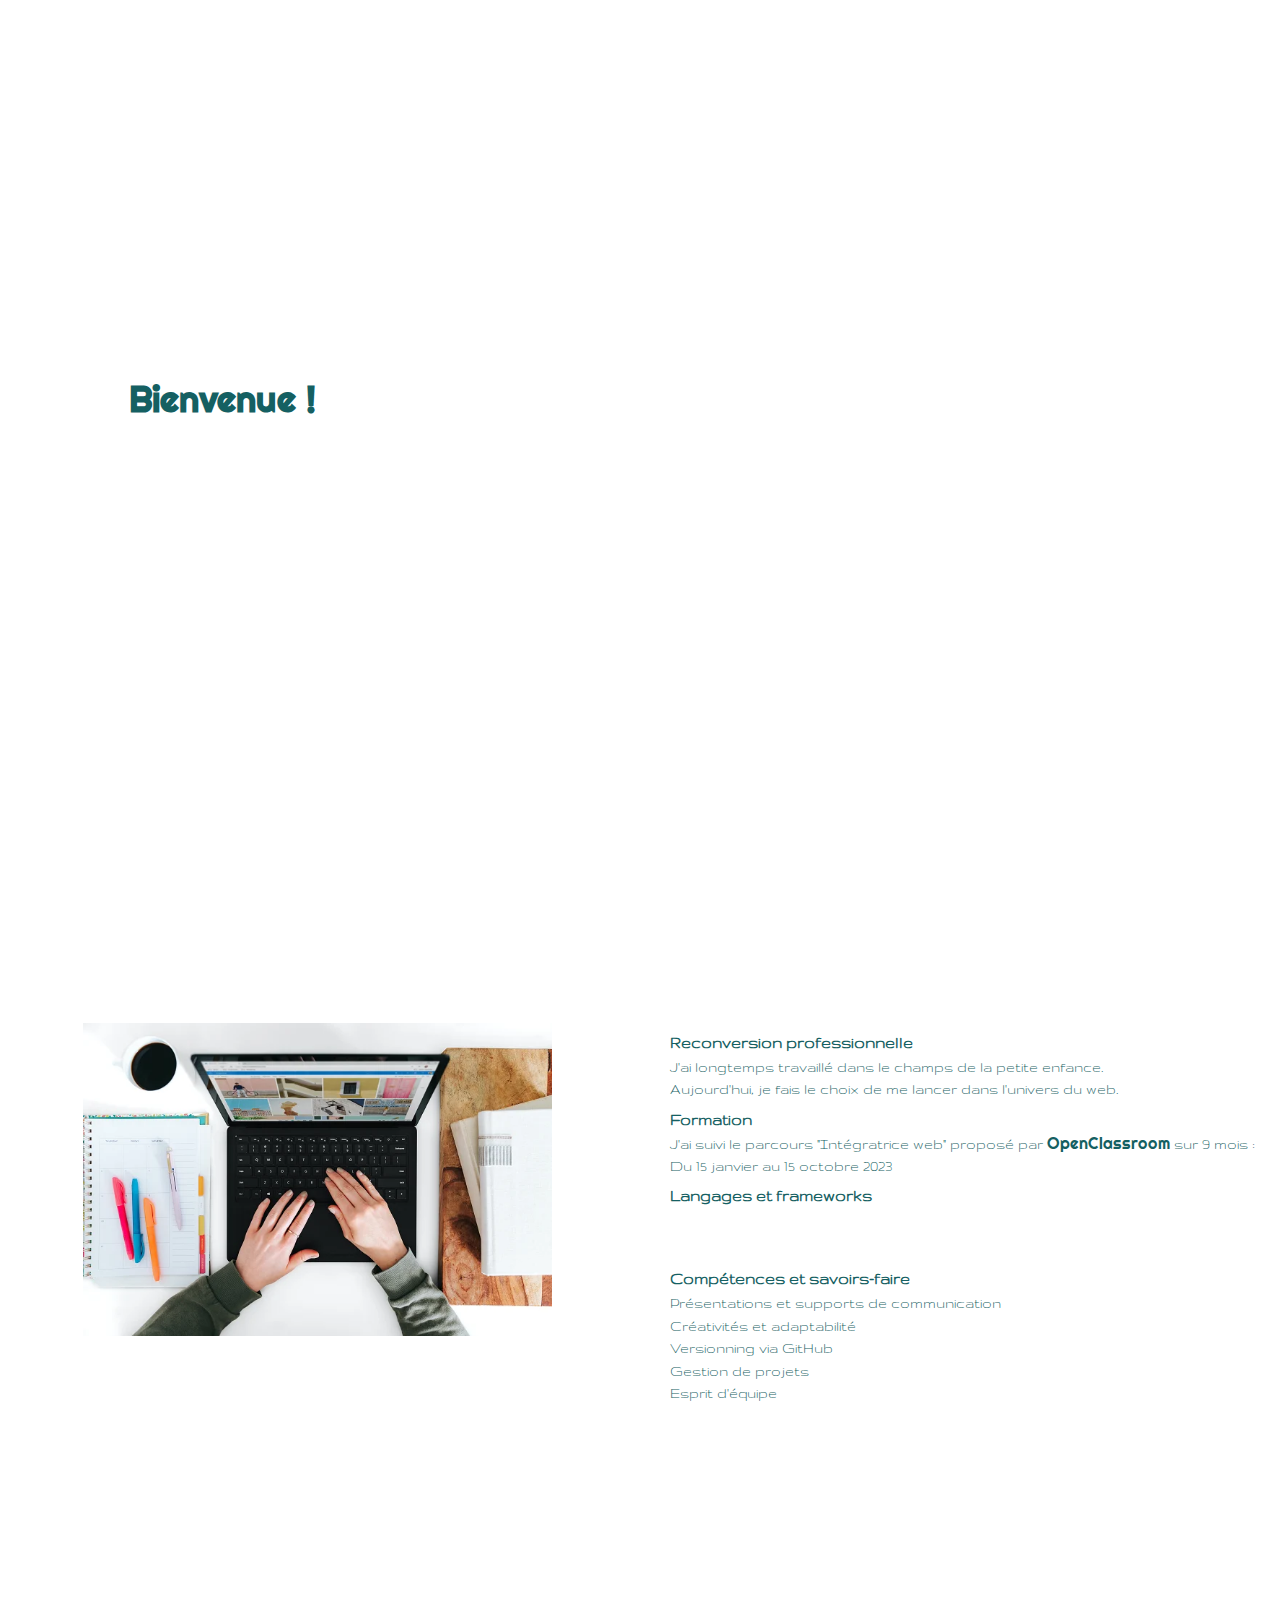
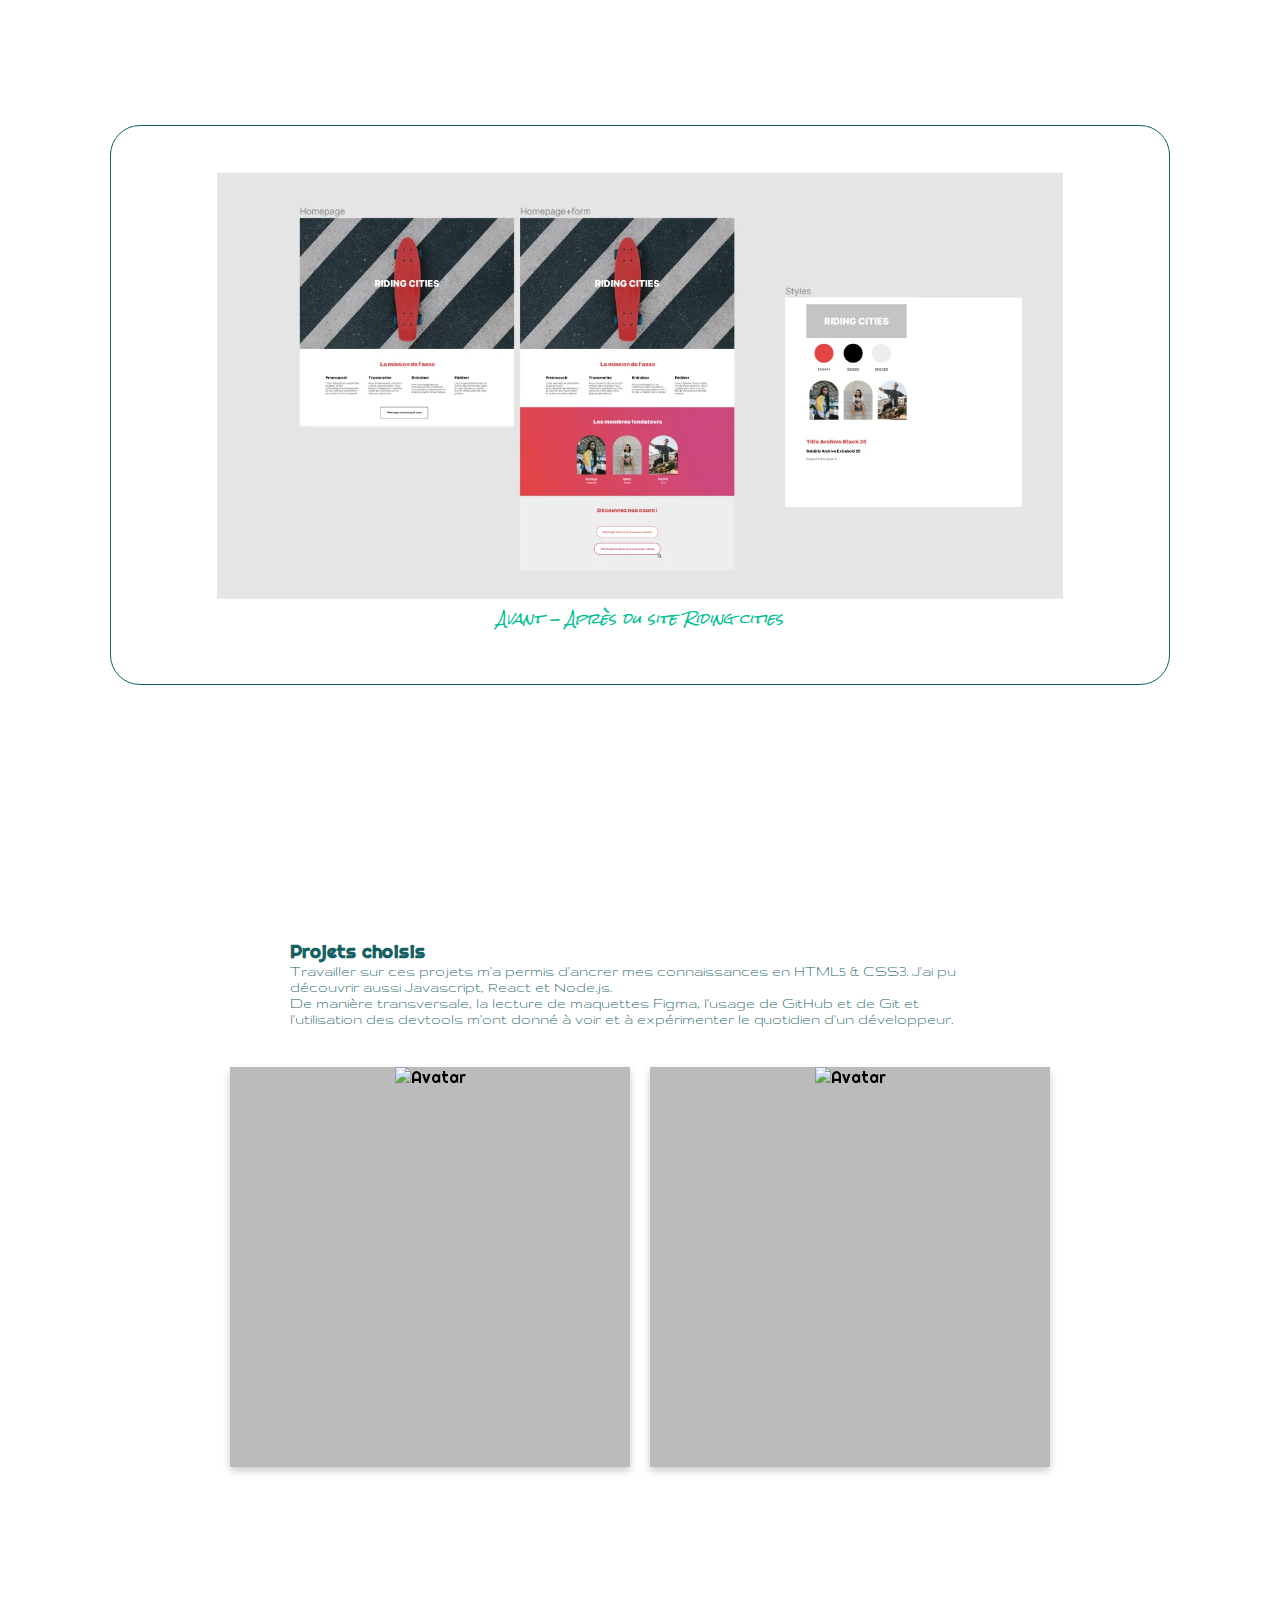
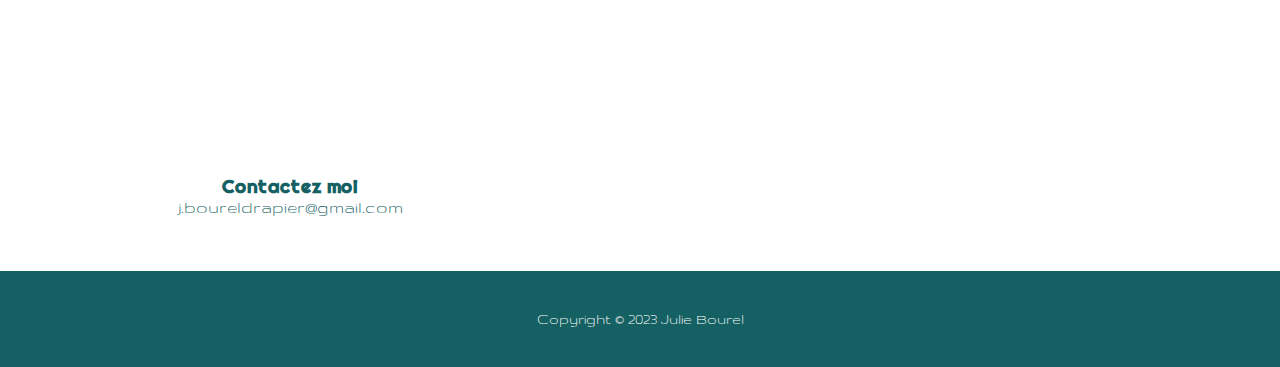
==== lastProject.html @ 5dd71662 "Img carousel modified add last section and footer" ====
<!DOCTYPE html>
<html lamg="fr">
<head>
  <meta charset="UTF-8">
  <meta name="viewport" content="width=device-width, initial-scale=1.0">
  <title>Portfolio</title>
  <link rel="stylesheet" href="style.css">

  <link rel="preconnect" href="https://fonts.googleapis.com">
  <link rel="preconnect" href="https://fonts.gstatic.com" crossorigin>
  <link rel="preconnect" href="https://fonts.googleapis.com">
  <link rel="preconnect" href="https://fonts.gstatic.com" crossorigin>
  <link rel="preconnect" href="https://fonts.googleapis.com">
  <link rel="preconnect" href="https://fonts.gstatic.com" crossorigin>
  <link href="https://fonts.googleapis.com/css2?family=Caveat&family=Inclusive+Sans&family=Kalam&family=Kaushan+Script&family=Paytone+One&family=Roboto:wght@300;400;500;700&family=Sedgwick+Ave+Display&family=Zeyada&display=swap" rel="stylesheet">
  <link rel="preconnect" href="https://fonts.googleapis.com">
  <link rel="preconnect" href="https://fonts.gstatic.com" crossorigin>
  <link href="https://fonts.googleapis.com/css2?family=Carter+One&family=Gruppo&family=Montserrat:wght@100;400&family=Passion+One:wght@400;700&family=Righteous&family=Rock+Salt&display=swap" rel="stylesheet">
  <script src="https://unpkg.com/typed.js@2.0.15/dist/typed.umd.js"></script>

</head>
<body>
    <header id="home" class="header">
      <a href="#" class="logo">Portfolio</a>
      <nav class="navbar">
        <a href="#" style="--1:1">Accueil</a> 
        <a href="#about" style="--1:2">À propos</a>
        <a href="#projects" style="--1:3">Projets</a>
        <a href="#contact" style="--1:4">Contact</a>
      </nav>
    </header>

    <section class="home">
      <div class="home-content">
        <h1>Bienvenue !</h1>
        <h2>Je m'appelle Julie Bourel</h2> 
        <h3>Je suis <span class="text"></span></h3>
        <p>Suite à une reconversion professionnelle,
          <br>je me lance dans le développement web</p>
        <ul class="home-link">
          <a href="https://github.com/JulieBourelDrapier" style="--1:6"><li><i class="fa-brands fa-github"></i></li></a>
          <a href="https://www.linkedin.com/in/julie-bourel-drapier/" style="--1:7"><li><i class="fa-brands fa-linkedin-in"></i></li></a>
          <a href="#" style="--1:8"><li><i class="fa-brands fa-instagram"></i></li></a>
        </ul>
        <div class="short-cut-btn">
          <a href="#projects" class="animated-link"><span>Mes projets</span></a>
        </div>
      </div>
    </section>

    <section id="about" class="about-me">
      <div class="about-section">
        <img src="./assets/home.webp" alt="desk with devtools">
      </div>
        <div class="about-text">
          <h2>À propos de <span>Moi</span></h2>
          <h3>Reconversion professionnelle</h3>
            <p>J'ai longtemps travaillé dans le champs de la petite enfance.</p>       
            <p>Aujourd'hui, je fais le choix de me lancer dans <strong>l'univers du web</strong>.</p>
            
          <h3>Formation</h3>
          <p> J'ai suivi le parcours "<strong>Intégratrice web</strong>" proposé par <a href="https://openclassrooms.com.">OpenClassroom</a> sur 9 mois :
          <p>Du 15 janvier au 15 octobre 2023</p>
        
          <h3>Langages et frameworks</h3>
            <ul class="languages"> 
              <li><i class="fa-brands fa-html5"></i></li>
              <li><i class="fa-brands fa-css3-alt"></i></li>
              <li><i class="fa-brands fa-js"></i></li>
              <li><i class="fa-brands fa-react"></i></li>
            </ul>
      
          <h3>Compétences et savoirs-faire</h3>
            <p>Présentations et supports de communication</p>
            <p>Créativités et adaptabilité</p>
            <p>Versionning via GitHub</p>
            <p>Gestion de projets</p>
            <p>Esprit d'équipe</p>
      </div>
    </section>

    <section id="projects">
      
        <div class="main-text">
          <h2>Projets</h2>
            <div class="carousel-container">
              <div class="carousel">
                <div class="slides">
                  <figure>
                    <img class="slide" src="./assets/ridingcities.webp" alt="Projet Riding Cities" >
                    <figcaption>Avant - Après du site Riding cities</figcaption>
                  </figure>
                <figure>
                  <img class="slide" src="./assets/booki.webp" alt="Projet Booki" >
                  <figcaption>Découverte de flex avec le site Booki</figcaption>
                </figure>
                <figure>
                  <img class="slide" src="./assets/ohmyfood.webp" alt="Site de réservation de repas haut de gamme Oh my food" >
                  <figcaption>Présentation des menus sur le site Oh my food</figcaption>
                </figure>
                <figure>
                  <img class="slide" src="./assets/printit.webp" alt="Projet Print it " >
                  <figcaption>Carrousel du site Print It</figcaption>
                </figure>
                <figure>
                  <img class="slide" src="./assets/sophiebluel.webp" alt="Site pour Sophie Bluel" >
                  <figcaption>Page d'accueil du site de Sophie Bluel - Architecte</figcaption>
                </figure>
                <figure>
                  <img class="slide" src="./assets/kasa.webp" alt="Application de location immobilières Kasa" >
                  <figcaption>Application Kasa</figcaption>
                </figure>
                <figure>
                  <img class="slide" src="./assets/ninacarducci.webp" alt="Site de Nina Carducci" >
                  <figcaption>Page d'accueil du site de Nina Carducci - Photographe </figcaption>
                </figure>
              <figure>
                <img class="slide" src="./assets/argentbank.webp" alt="Application bancaire Argent Bank" >
                <figcaption>Page de page utilisateur du site Argent Bank</figcaption>
              </figure>
                </div>
                <div class="controls">
                  <div class="control prev-slide"><i class="fa-solid fa-circle-chevron-left"></i></div>
                  <div class="control next-slide"><i class="fa-solid fa-circle-chevron-right"></i></div>
                </div>
              </div>
            </div>
        <div class="explanations">
          <div class="retrospective">
            <h2>Rétrospective</h2>
              <h3>Projets choisis</h3>
                <p>Travailler sur ces projets m'a permis d'ancrer mes connaissances en HTML5 & CSS3. J'ai pu découvrir aussi Javascript, React et Node.js.</p>
                <p>De manière transversale, la lecture de maquettes Figma, l'usage de GitHub et de Git et l'utilisation des devtools m'ont donné à voir et à expérimenter le quotidien d'un développeur.</p>
          </div>
          <div class="cards">
            <div class="flip-card">
              <div class="flip-card-inner">
                <div class="flip-card-front">
                  <img src="./assets/" alt="Avatar">
                </div>
                <div class="flip-card-back">
                  <h1>Nina Carducci</h1>
                  <p>Photographe</p>
                  <p>accessibilité & performance</p>
                </div>
              </div>
            </div> 
            <div class="flip-card">
              <div class="flip-card-inner">
                <div class="flip-card-front">
                  <img src="./assets/kasAccomodation.webp" alt="Avatar">
                </div>
                <div class="flip-card-back">
                  <h1>Kasa</h1>
                  <p>Site de locations immobilières</p>
                  <p>React</p>
              </div>
            </div>
          </div>
        </div> 
    </section>

    <section id="contact">
      <div class="contact-me">
        <div class="contact-info">
          <h2>Intéressé par mon profil ?</h2>
          <h3>Contactez moi</h3>
          <a href ="mailto:j.boureldrapier@gmail.com">j.boureldrapier@gmail.com</a>
          <!-- <a href="https://www.linkedin.com/in/julie-bourel-drapier/"></a> -->
        </div>
        <div class="arrow-up">
          <a href="#"><i class="fa-solid fa-circle-arrow-up"></i></a>
        </div>
    </div>
    </section>

    <!-- <div class="contact-area">
      <div class="contact">
        <main>
          <section>
            <div class="content">
              <img src="https://s3-us-west-2.amazonaws.com/s.cdpn.io/256492/_mLIxaKY_400x400.jpg" alt="Profile Image">
    
              <aside>
                <h1>Riccardo Cavallo</h1>
                <p>Hi, I'm Riccardo Cavallo and I'm a Graphic and Visual Designer.</p>
              </aside>
              
              <button>
                <span>Contact Me</span>
                
                <svg xmlns="http://www.w3.org/2000/svg" width="48" height="48" viewBox="0 0 48 48"> <g class="nc-icon-wrapper" fill="#444444"> <path d="M14.83 30.83L24 21.66l9.17 9.17L36 28 24 16 12 28z"></path> </g> </svg>
              </button>
            </div>
    
            <div class="title"><p>Contact Me</p></div>
          </section>
    
          
        </main>
    
        <nav>
          <a href="#" class="gmail">
            <div class="icon">
              <svg viewBox="0 0 16 16" xmlns="http://www.w3.org/2000/svg"><path d="M16 3v10c0 .567-.433 1-1 1h-1V4.925L8 9.233 2 4.925V14H1c-.567 0-1-.433-1-1V3c0-.283.108-.533.287-.712C.467 2.107.718 2 1 2h.333L8 6.833 14.667 2H15c.283 0 .533.108.713.288.179.179.287.429.287.712z" fill-rule="evenodd"/></svg>
            </div>
    
            <div class="content">
              <h1>Email</h1>
              <span>Riccavallo@gmail.com</span>
            </div>
            
            <svg class="arrow" xmlns="http://www.w3.org/2000/svg" width="48" height="48" viewBox="0 0 48 48"> <g class="nc-icon-wrapper" fill="#444444"> <path d="M17.17 32.92l9.17-9.17-9.17-9.17L20 11.75l12 12-12 12z"></path> </g> </svg>
          </a>
    
          <a href="#" class="facebook">
            <div class="icon">
              <svg viewBox="0 0 16 16" xmlns="http://www.w3.org/2000/svg" fill-rule="evenodd" clip-rule="evenodd" stroke-linejoin="round" stroke-miterlimit="1.414"><path d="M15.117 0H.883C.395 0 0 .395 0 .883v14.234c0 .488.395.883.883.883h7.663V9.804H6.46V7.39h2.086V5.607c0-2.066 1.262-3.19 3.106-3.19.883 0 1.642.064 1.863.094v2.16h-1.28c-1 0-1.195.48-1.195 1.18v1.54h2.39l-.31 2.42h-2.08V16h4.077c.488 0 .883-.395.883-.883V.883C16 .395 15.605 0 15.117 0" fill-rule="nonzero"/></svg>
            </div>
    
            <div class="content">
              <h1>Facebook</h1>
              <span>Riccardo Cavallo</span>
            </div>
            
            <svg class="arrow" xmlns="http://www.w3.org/2000/svg" width="48" height="48" viewBox="0 0 48 48"> <g class="nc-icon-wrapper" fill="#444444"> <path d="M17.17 32.92l9.17-9.17-9.17-9.17L20 11.75l12 12-12 12z"></path> </g> </svg>
          </a>
    
          <a href="#" class="twitter">
            <div class="icon">
              <svg viewBox="0 0 16 16" xmlns="http://www.w3.org/2000/svg" fill-rule="evenodd" clip-rule="evenodd" stroke-linejoin="round" stroke-miterlimit="1.414"><path d="M16 3.038c-.59.26-1.22.437-1.885.517.677-.407 1.198-1.05 1.443-1.816-.634.37-1.337.64-2.085.79-.598-.64-1.45-1.04-2.396-1.04-1.812 0-3.282 1.47-3.282 3.28 0 .26.03.51.085.75-2.728-.13-5.147-1.44-6.766-3.42C.83 2.58.67 3.14.67 3.75c0 1.14.58 2.143 1.46 2.732-.538-.017-1.045-.165-1.487-.41v.04c0 1.59 1.13 2.918 2.633 3.22-.276.074-.566.114-.865.114-.21 0-.41-.02-.61-.058.42 1.304 1.63 2.253 3.07 2.28-1.12.88-2.54 1.404-4.07 1.404-.26 0-.52-.015-.78-.045 1.46.93 3.18 1.474 5.04 1.474 6.04 0 9.34-5 9.34-9.33 0-.14 0-.28-.01-.42.64-.46 1.2-1.04 1.64-1.7z" fill-rule="nonzero"/></svg>
            </div>
    
            <div class="content">
              <h1>Twitter</h1>
              <span>@RichoxDesign</span>
            </div>
            
            <svg class="arrow" xmlns="http://www.w3.org/2000/svg" width="48" height="48" viewBox="0 0 48 48"> <g class="nc-icon-wrapper" fill="#444444"> <path d="M17.17 32.92l9.17-9.17-9.17-9.17L20 11.75l12 12-12 12z"></path> </g> </svg>
          </a>
        </nav>
      </div>
    </div> -->



    <footer>
      <p>Copyright © 2023 Julie Bourel</p>
    </footer>

    <script src="https://kit.fontawesome.com/a595cf5885.js" crossorigin="anonymous"></script>
    <script src="main.js"></script>
  </body>
</html>
---- style.css ----
*{
  margin: 0;
  padding: 0;
  box-sizing: border-box;
  font-family:'righteous', 'inclusive sans', sans-serif;
}
li{
  list-style: none;
}
strong{
  font-family: 'gruppo', 'inclusive sans', sans-serif;
  font-weight: normal;
}
a{
  text-decoration: none;
  color: #156062;
}
.about-text a:hover, .navbar a:hover{
  color: #00c092;
}
body{
color: #156062;
margin: auto;
}
.header{
  position: fixed;
  background-color: #fff; 
  top: 0;
  left: 0;
  width: 100%;
  padding: 30px 10%;
  /* background: transparent; */
  display: flex;
  justify-content: space-between;
  align-items: center;
  z-index: 100;
}
.logo{
  position: relative;
  font-size: 38px;
  color: #f8de65;
  letter-spacing: 6px;
  text-decoration: none;
  cursor: default;
  opacity: 0;
  animation: slideRight 1s ease forwards;
}
.navbar a{
  display: inline-block;
  font-size: 18px;
  color: #156062;
  text-decoration: none;
  margin-left: 25px;/*35*/
  transition: .3s;
  opacity: 0;
  animation: slideTop .5s ease forwards;
  animation-delay: calc(.2s * var(--1));
}

.home{
  position: relative;
  width: 100%;
  justify-content: space-between;
  height: 100vh;
  background-color:#fff;
  background-size: cover;
  background-position: center;
  display: flex;
  align-items: center;
  padding: 180px 10% 0;
}
.home-content{
  max-width: 600px;
  margin: 1px;
}
.home-content h1 {
  font-size: 36px;
}
.home-content h2, h2 {
  font-family: 'rock salt', sans-serif;
  font-size: 28px;
  margin: -3px 0;
  opacity: 0;
  animation: slideRight 1s ease forwards;
  animation-delay: 1s;
}
.home-content h3 {
  font-size: 30px;
  font-weight: 700;
  opacity: 0;
  animation: slideBottom 1s ease forwards;
  animation-delay: 1s;
}
.home-content h3:nth-of-type(2){
  margin-bottom: 30px;
  animation: slideTop 1s ease forwards;
  animation-delay: .9s;
}
.home-content h3 span {
  color: #00c092;
}
.home-content p{
  font-size: 20px;
  font-family: 'gruppo', 'inclusive sans', sans-serif;
  opacity: 0;
  animation: slideLeft 1s ease forwards;
  animation-delay: .7s;
}
.home-link a {
  display: inline-flex;
  justify-content: center;
  align-items: center;
  width: 40px;
  height: 40px;
  background: transparent;
  border: 1.2px solid #156062;
  border-radius: 50%;
  margin: 30px 15px 30px 0;
  font-size: 20px;
  color: #156062;
  transition: .2s ease;
  opacity: 0;
  animation: slideLeft 1s ease forwards;
  animation-delay: calc (.8s * var(--1));
}
.home-link a:hover{
  background: #00c092;
  color: #fff;
  box-shadow: 0 0 30px #00c092;
  border: none;
}
.btn-box{
  display: inline-block;
  padding: 16px;
  background: #00c092;
  border-radius: 40px;
  font-size: 16px;
  color: #fff;
  letter-spacing: 2px;
  text-decoration: none;
  font-family: 'righteous', 'inclusive sans', sans-serif;
  opacity: 0;
  animation: slideTop 1s ease forwards;
  animation-delay: 2s;
}
.btn-box:hover{
  background: #00c092;
  box-shadow: 0 0 5px #00c092,
  0 0 25px #00c092, 0 0 50px #00c092,
  0 0 200px #00c092, 0 0 250px #00c092;
}
.short-cut-btn{
  opacity: 0;
  animation: slideLeft 1s ease forwards;
  animation-delay: 1s;
  margin: -10px -6px;
}
.animated-link{
  display: inline-block;
  background-color: #156062;
  color: #fff;
  border: 2px solid #fff;
  border-radius: 28px;
  cursor: pointer;
  flex-shrink: 0;
  letter-spacing: 1px;
  font-size: 15px;
  padding: 15px 23px;
  transition: all .2s ease-out;
}
.animated-link span{
  display: inline-block;
  font-size: 14px;
  letter-spacing: 1px;
  font-family: 'rock salt', sans-serif;
}
.animated-link:hover {
    box-shadow: 6px 6px 0 #ffbbab;
    transform: translate(-6px,-6px);
}

@keyframes slideRight{
  0%{
    transform: translateX(-100px);
    opacity: 0;
  }
  100%{
    transform: translateX(0);
    opacity: 1;
  }
}
@keyframes slideLeft{
  0%{
    transform: translateX(-100px);
    opacity: 0;
  }
  100%{
    transform: translateX(0);
    opacity: 1;
  }
}
@keyframes slideTop{
  0%{
    transform: translateY(100px);
    opacity: 0;
  }
  100%{
    transform: translateY(0);
    opacity: 1;
  }
}
@keyframes slideBottom{
  0%{
    transform: translateY(100px);
    opacity: 0;
  }
  100%{
    transform: translateY(0);
    opacity: 1;
  }
}
.about-me{
  display: grid;
  grid-template-columns: repeat(2, 1fr);
  justify-content: center;
  align-items: center;
  gap: 10px;
  background-color: #fff;
  margin-top: 40px;
  /* @media screen and (min-width: 800px) {
    flex-direction: row;
    justify-content: center;
    align-items: center; */
    
}
.about-section h2{
  color: #156062;
  font-size: 30px;
  font-family: 'rock salt', sans-serif;
  align-items: center;
}
.about-section h2 span{
  color: #f8de65;
  font-family: 'rock salt', sans-serif;
}
.about-section img{
  padding: 13%;
  width: 100%;
  margin: auto;
}
.about-text{
  background-color: #fff;
  color: #156062;
  margin: auto;
}
.about-text h2{
  font-size: 30px;
  font-family: 'rock salt', sans-serif;
  align-items: center;
}
.about-text h2 span{
  color: #f8de65;
  font-family: 'rock salt', sans-serif;
}
.about-text h3{
  font-family: 'gruppo', 'inclusive sans', sans-serif;
  font-size: 18px;
  margin: 10px 0 5px;
}
.about-text p{
  font-family: 'gruppo', 'inclusive sans', sans-serif;
  font-size: 16px;
  line-height: 1.4;
}
.languages{
  display: flex;
  flex-direction: row;
  flex-wrap: wrap;
}
.languages i{
  color: #00c092;
  font-size: 40px;
  padding: 10px 20px 10px 10px;
}

.about-text i{
  color: #00c092;
  font-size: 40px;
  padding: 10px 20px 10px 10px;
}
.main-text{
  margin-top: 10%;
  margin-bottom: 15%;
}
.main-text h2{
  font-size: 32px;
  line-height: 2;
  text-align: center;
  margin: 30px;
  font-family: 'rock salt', sans-serif;
}
.carousel-container {
  margin: 110px;/* 50px; */
}
.carousel {
  margin: auto;
  width: 100%;
  height: 560px;
  border-radius: 30px;
  overflow: hidden;
  position: relative;
  /* box-shadow: 0 3px 6px rgba(0, 0, 0, 0.1); */
  border: 1px solid #156062;
}
.slides {
  position: absolute;
  top: 50%;
  left: 0;
  transform: translateY(-50%);
  display: flex;
  width: 100%;
  transition: 1s ease-in-out all;
}
figure {
  /* border: 2px #156062 solid; */
  display: flex;
  flex-flow: column;
  padding: 10%;
  width: 100%;
  margin: auto;
}
figcaption {
  font-size: 14px;
  padding: 3px;
  text-align: center;
  font-style: italic;
  font-family: 'rock salt', 'inclusive sans', sans-serif;
  color: #00c092
}
.slides img {
object-fit: contain;
}
.controls {
  /* opacity: 1;  */
  display: flex;
  /* position: absolute; */
  top: 50%;
  left: 0;
  justify-content: space-between;
  width: 100%;
  z-index: 99999;
  transition: all ease 0.5s;
  font-size: 55px;
  color : #00c092;
}
.control {
  position: relative;
  margin: 264px 20px;
  display: flex;
  align-items: center;
  justify-content: center;
  /* height: 40px;
  width: 40px; */
  opacity: .5;
  transition: ease .1s;
  cursor: pointer;
}   
.control:hover {
  opacity: 1;
  color: #00c092;
}
.explanations p{
  font-family: 'gruppo', sans-serif;
}
.explanations {
  display: flex;
  flex-direction: column;
  align-items: center;
  gap: 20px;
}
.explanations img{
  width: 100%;
  height: auto;
  object-fit: contain;
}
.retrospective{
  padding: 20px;
  max-width: 740px;
}
.cards{
  display: flex;
  flex-direction: row;
  flex-wrap: wrap;
  gap: 20px;
}
/* flip cards  */
.flip-card {
  background-color: transparent;
  width: 400px;
  height: 400px;
  perspective: 1000px;
}
.flip-card-inner {
  position: relative;
  width: 100%;
  height: 100%;
  text-align: center;
  transition: transform 0.6s;
  transform-style: preserve-3d;
  box-shadow: 0 4px 8px 0 rgba(0,0,0,0.2);
}
.flip-card:hover .flip-card-inner {
  transform: rotateY(180deg);
}
.flip-card-front, .flip-card-back {
  position: absolute;
  width: 100%;
  height: 100%;
  /* -webkit-backface-visibility: hidden; */
  backface-visibility: hidden;
}
.flip-card-front {
  background-color: #bbb;
  color: black;
}
.flip-card-back {
  background-color: #156062;
  color: white;
  transform: rotateY(180deg);
}
.contact-me{
  display: flex;
  flex-direction: row;
  align-items: center;
  justify-content: space-between;
  margin-top: 50px;
  width: 100%;
}
.contact-me a, .contact-me h3 {
  font-size: 19px;
}
.contact-me a{
  font-family: 'gruppo', sans-serif; 
}
.contact-info{
  display: flex;
  flex-direction: column;
  justify-content: center;
  align-items: center;
  padding: 55px;;
}
.arrow-up i{
  font-size: 50px;
  padding: 40px;
}
footer p{
  font-family: 'gruppo', sans-serif; 
  display: flex;
  align-items: center;
  justify-content: center;
  background-color: #156062;
  color: #fff;
  margin: auto;
  padding: 40px;
}
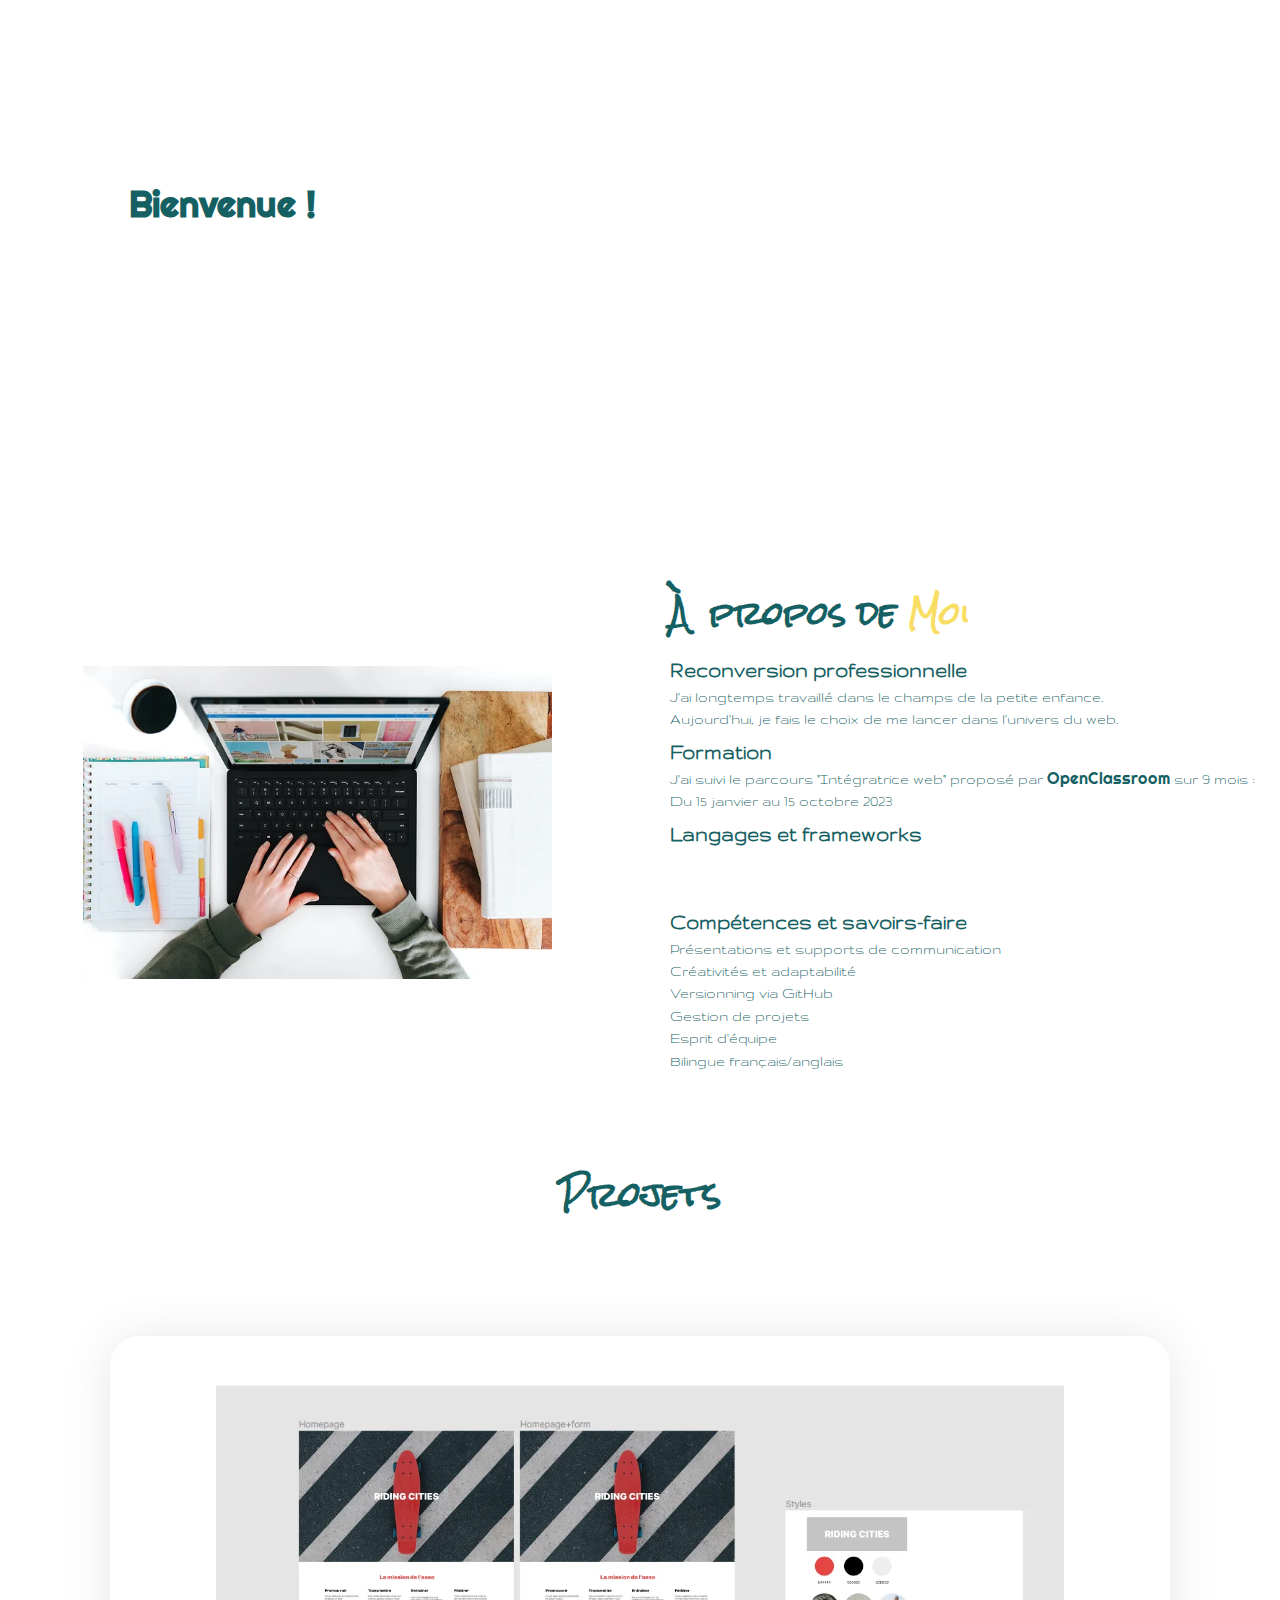
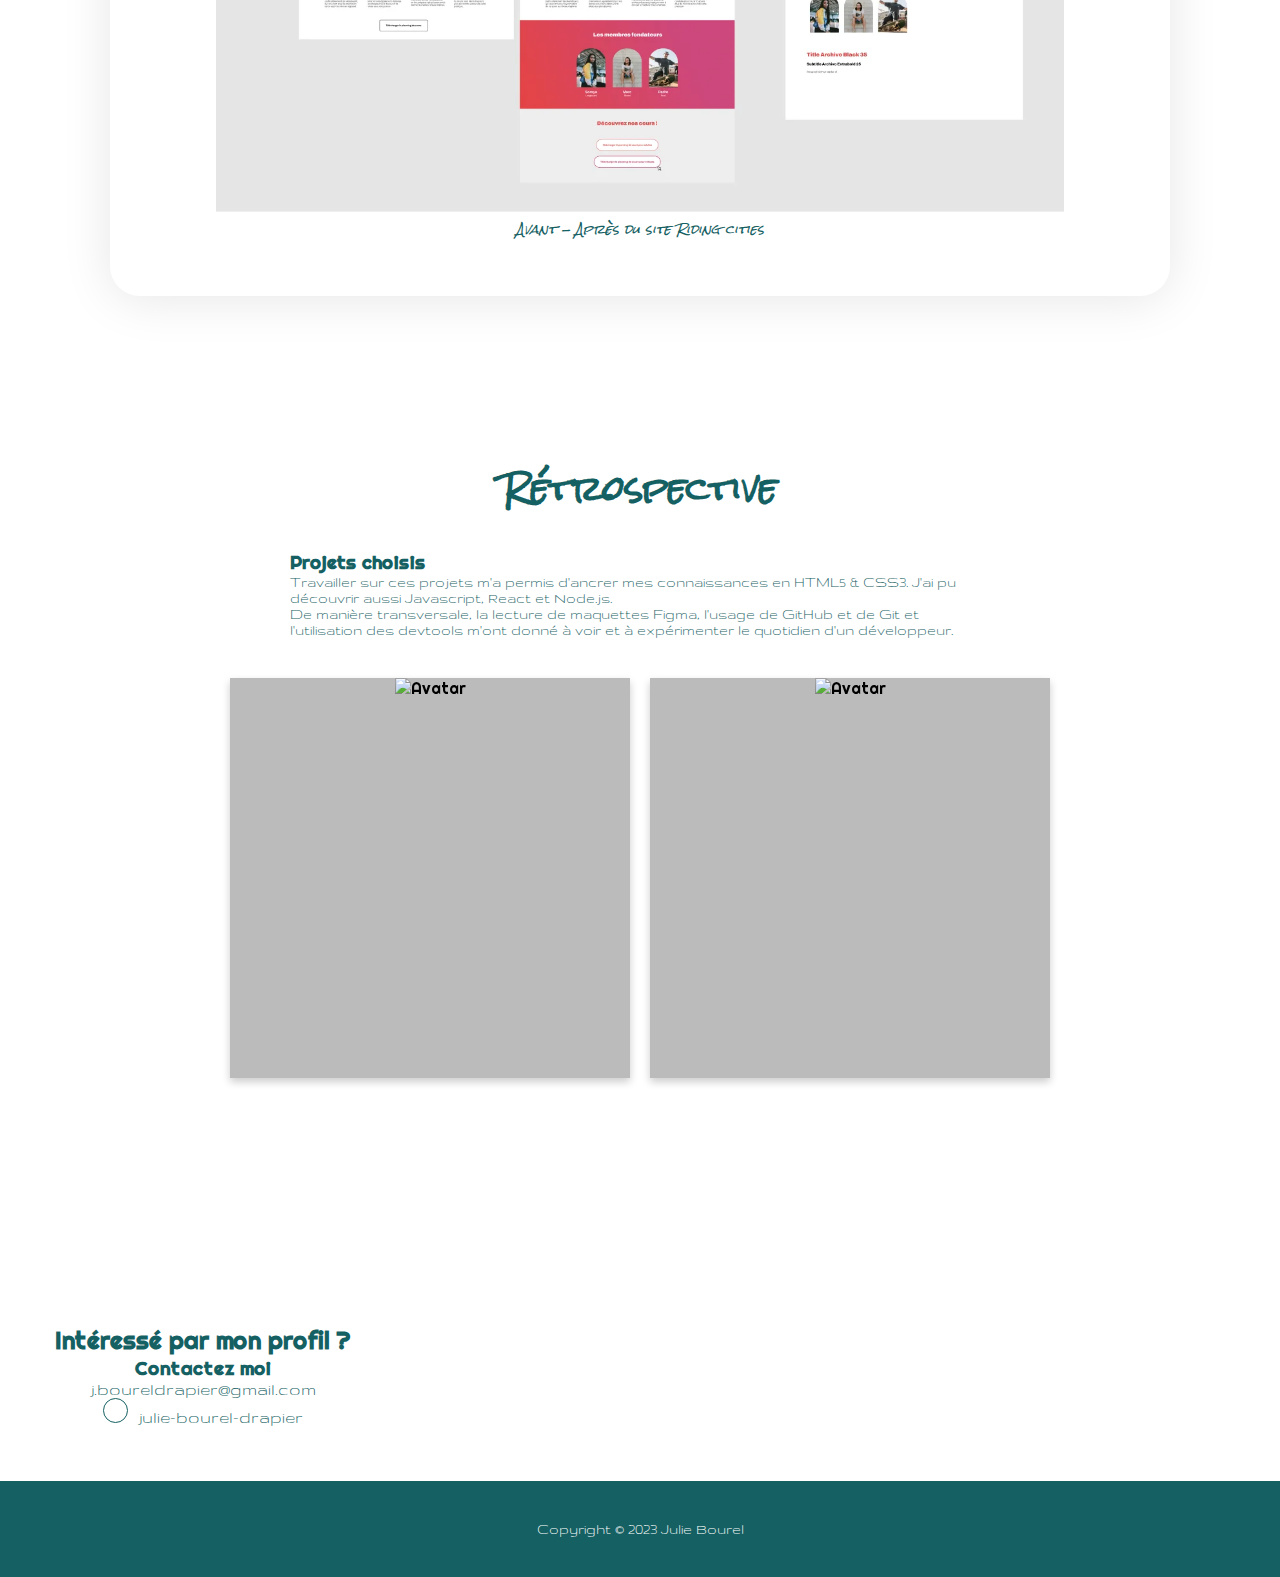
==== commit ebe0dd22: "@media queries header & home" ====
--- a/lastProject.html
+++ b/lastProject.html
@@ -5,7 +5,6 @@
   <meta name="viewport" content="width=device-width, initial-scale=1.0">
   <title>Portfolio</title>
   <link rel="stylesheet" href="style.css">
-
   <link rel="preconnect" href="https://fonts.googleapis.com">
   <link rel="preconnect" href="https://fonts.gstatic.com" crossorigin>
   <link rel="preconnect" href="https://fonts.googleapis.com">
@@ -17,18 +16,18 @@
   <link rel="preconnect" href="https://fonts.gstatic.com" crossorigin>
   <link href="https://fonts.googleapis.com/css2?family=Carter+One&family=Gruppo&family=Montserrat:wght@100;400&family=Passion+One:wght@400;700&family=Righteous&family=Rock+Salt&display=swap" rel="stylesheet">
   <script src="https://unpkg.com/typed.js@2.0.15/dist/typed.umd.js"></script>
+</head>
 
-</head>
 <body>
-    <header id="home" class="header">
-      <a href="#" class="logo">Portfolio</a>
-      <nav class="navbar">
-        <a href="#" style="--1:1">Accueil</a> 
-        <a href="#about" style="--1:2">À propos</a>
-        <a href="#projects" style="--1:3">Projets</a>
-        <a href="#contact" style="--1:4">Contact</a>
-      </nav>
-    </header>
+  <header id="home" class="header">
+    <a href="#" class="logo">Portfolio</a>
+    <nav class="navbar">
+      <a href="#" style="--1:1">Accueil</a> 
+      <a href="#about" style="--1:2">À propos</a>
+      <a href="#projects" style="--1:3">Projets</a>
+      <a href="#contact" style="--1:4">Contact</a>
+    </nav>
+  </header>
 
     <section class="home">
       <div class="home-content">
@@ -37,11 +36,12 @@
         <h3>Je suis <span class="text"></span></h3>
         <p>Suite à une reconversion professionnelle,
           <br>je me lance dans le développement web</p>
-        <ul class="home-link">
-          <a href="https://github.com/JulieBourelDrapier" style="--1:6"><li><i class="fa-brands fa-github"></i></li></a>
-          <a href="https://www.linkedin.com/in/julie-bourel-drapier/" style="--1:7"><li><i class="fa-brands fa-linkedin-in"></i></li></a>
-          <a href="#" style="--1:8"><li><i class="fa-brands fa-instagram"></i></li></a>
+        <ul>
+          <li><a href="https://github.com/JulieBourelDrapier" style="--1:6"><i class="fa-brands fa-github"></i></a></li>
+          <li><a href="https://www.linkedin.com/in/julie-bourel-drapier/" style="--1:7"><i class="fa-brands fa-linkedin-in"></i></a></li>
+          <li><a href="#" style="--1:8"><i class="fa-brands fa-instagram"></i></a></li>
         </ul>
+        
         <div class="short-cut-btn">
           <a href="#projects" class="animated-link"><span>Mes projets</span></a>
         </div>
@@ -76,6 +76,7 @@
             <p>Versionning via GitHub</p>
             <p>Gestion de projets</p>
             <p>Esprit d'équipe</p>
+            <p>Bilingue français/anglais</p>
       </div>
     </section>
 
@@ -165,8 +166,8 @@
         <div class="contact-info">
           <h2>Intéressé par mon profil ?</h2>
           <h3>Contactez moi</h3>
-          <a href ="mailto:j.boureldrapier@gmail.com">j.boureldrapier@gmail.com</a>
-          <!-- <a href="https://www.linkedin.com/in/julie-bourel-drapier/"></a> -->
+          <p>j.boureldrapier@gmail.com</p>
+          <p><i class="fa-brands fa-linkedin-in"></i> julie-bourel-drapier</p>
         </div>
         <div class="arrow-up">
           <a href="#"><i class="fa-solid fa-circle-arrow-up"></i></a>
@@ -174,79 +175,9 @@
     </div>
     </section>
 
-    <!-- <div class="contact-area">
-      <div class="contact">
-        <main>
-          <section>
-            <div class="content">
-              <img src="https://s3-us-west-2.amazonaws.com/s.cdpn.io/256492/_mLIxaKY_400x400.jpg" alt="Profile Image">
-    
-              <aside>
-                <h1>Riccardo Cavallo</h1>
-                <p>Hi, I'm Riccardo Cavallo and I'm a Graphic and Visual Designer.</p>
-              </aside>
-              
-              <button>
-                <span>Contact Me</span>
-                
-                <svg xmlns="http://www.w3.org/2000/svg" width="48" height="48" viewBox="0 0 48 48"> <g class="nc-icon-wrapper" fill="#444444"> <path d="M14.83 30.83L24 21.66l9.17 9.17L36 28 24 16 12 28z"></path> </g> </svg>
-              </button>
-            </div>
-    
-            <div class="title"><p>Contact Me</p></div>
-          </section>
-    
-          
-        </main>
-    
-        <nav>
-          <a href="#" class="gmail">
-            <div class="icon">
-              <svg viewBox="0 0 16 16" xmlns="http://www.w3.org/2000/svg"><path d="M16 3v10c0 .567-.433 1-1 1h-1V4.925L8 9.233 2 4.925V14H1c-.567 0-1-.433-1-1V3c0-.283.108-.533.287-.712C.467 2.107.718 2 1 2h.333L8 6.833 14.667 2H15c.283 0 .533.108.713.288.179.179.287.429.287.712z" fill-rule="evenodd"/></svg>
-            </div>
-    
-            <div class="content">
-              <h1>Email</h1>
-              <span>Riccavallo@gmail.com</span>
-            </div>
-            
-            <svg class="arrow" xmlns="http://www.w3.org/2000/svg" width="48" height="48" viewBox="0 0 48 48"> <g class="nc-icon-wrapper" fill="#444444"> <path d="M17.17 32.92l9.17-9.17-9.17-9.17L20 11.75l12 12-12 12z"></path> </g> </svg>
-          </a>
-    
-          <a href="#" class="facebook">
-            <div class="icon">
-              <svg viewBox="0 0 16 16" xmlns="http://www.w3.org/2000/svg" fill-rule="evenodd" clip-rule="evenodd" stroke-linejoin="round" stroke-miterlimit="1.414"><path d="M15.117 0H.883C.395 0 0 .395 0 .883v14.234c0 .488.395.883.883.883h7.663V9.804H6.46V7.39h2.086V5.607c0-2.066 1.262-3.19 3.106-3.19.883 0 1.642.064 1.863.094v2.16h-1.28c-1 0-1.195.48-1.195 1.18v1.54h2.39l-.31 2.42h-2.08V16h4.077c.488 0 .883-.395.883-.883V.883C16 .395 15.605 0 15.117 0" fill-rule="nonzero"/></svg>
-            </div>
-    
-            <div class="content">
-              <h1>Facebook</h1>
-              <span>Riccardo Cavallo</span>
-            </div>
-            
-            <svg class="arrow" xmlns="http://www.w3.org/2000/svg" width="48" height="48" viewBox="0 0 48 48"> <g class="nc-icon-wrapper" fill="#444444"> <path d="M17.17 32.92l9.17-9.17-9.17-9.17L20 11.75l12 12-12 12z"></path> </g> </svg>
-          </a>
-    
-          <a href="#" class="twitter">
-            <div class="icon">
-              <svg viewBox="0 0 16 16" xmlns="http://www.w3.org/2000/svg" fill-rule="evenodd" clip-rule="evenodd" stroke-linejoin="round" stroke-miterlimit="1.414"><path d="M16 3.038c-.59.26-1.22.437-1.885.517.677-.407 1.198-1.05 1.443-1.816-.634.37-1.337.64-2.085.79-.598-.64-1.45-1.04-2.396-1.04-1.812 0-3.282 1.47-3.282 3.28 0 .26.03.51.085.75-2.728-.13-5.147-1.44-6.766-3.42C.83 2.58.67 3.14.67 3.75c0 1.14.58 2.143 1.46 2.732-.538-.017-1.045-.165-1.487-.41v.04c0 1.59 1.13 2.918 2.633 3.22-.276.074-.566.114-.865.114-.21 0-.41-.02-.61-.058.42 1.304 1.63 2.253 3.07 2.28-1.12.88-2.54 1.404-4.07 1.404-.26 0-.52-.015-.78-.045 1.46.93 3.18 1.474 5.04 1.474 6.04 0 9.34-5 9.34-9.33 0-.14 0-.28-.01-.42.64-.46 1.2-1.04 1.64-1.7z" fill-rule="nonzero"/></svg>
-            </div>
-    
-            <div class="content">
-              <h1>Twitter</h1>
-              <span>@RichoxDesign</span>
-            </div>
-            
-            <svg class="arrow" xmlns="http://www.w3.org/2000/svg" width="48" height="48" viewBox="0 0 48 48"> <g class="nc-icon-wrapper" fill="#444444"> <path d="M17.17 32.92l9.17-9.17-9.17-9.17L20 11.75l12 12-12 12z"></path> </g> </svg>
-          </a>
-        </nav>
-      </div>
-    </div> -->
-
-
-
-    <footer>
-      <p>Copyright © 2023 Julie Bourel</p>
-    </footer>
+  <footer>
+    <p>Copyright © 2023 Julie Bourel</p>
+  </footer>
 
     <script src="https://kit.fontawesome.com/a595cf5885.js" crossorigin="anonymous"></script>
     <script src="main.js"></script>
--- a/style.css
+++ b/style.css
@@ -1,9 +1,14 @@
+/* GENERAL */
 *{
   margin: 0;
   padding: 0;
   box-sizing: border-box;
   font-family:'righteous', 'inclusive sans', sans-serif;
 }
+body{
+  color: #156062;
+  margin: auto;
+  }
 li{
   list-style: none;
 }
@@ -15,13 +20,8 @@
   text-decoration: none;
   color: #156062;
 }
-.about-text a:hover, .navbar a:hover{
-  color: #00c092;
-}
-body{
-color: #156062;
-margin: auto;
-}
+
+/* HEADER */
 .header{
   position: fixed;
   background-color: #fff; 
@@ -29,11 +29,15 @@
   left: 0;
   width: 100%;
   padding: 30px 10%;
-  /* background: transparent; */
-  display: flex;
-  justify-content: space-between;
+  display: flex;
+  flex-direction: column;
   align-items: center;
   z-index: 100;
+  @media screen and (min-width: 800px) {
+    flex-direction: row;
+    justify-content: space-between;
+    gap: 12px;
+  }
 }
 .logo{
   position: relative;
@@ -47,46 +51,67 @@
 }
 .navbar a{
   display: inline-block;
-  font-size: 18px;
   color: #156062;
   text-decoration: none;
-  margin-left: 25px;/*35*/
+  padding-left: 10px;/*35*/
   transition: .3s;
   opacity: 0;
   animation: slideTop .5s ease forwards;
   animation-delay: calc(.2s * var(--1));
+  @media screen and (min-width: 800px) {
+    font-size: 18px;
+    padding-left: 25px;
+    
+  }
+}
+.navbar a:hover, .about-text a:hover{
+  color: #00c092;
 }
 
+/* HOME */
 .home{
   position: relative;
   width: 100%;
   justify-content: space-between;
-  height: 100vh;
-  background-color:#fff;
+  /* height: 100vh; */
   background-size: cover;
   background-position: center;
   display: flex;
   align-items: center;
-  padding: 180px 10% 0;
+  padding: 145px 10% 0;
+  @media screen and (min-width: 800px) {
+    padding: 180px 10% 0; 
+  }
 }
 .home-content{
   max-width: 600px;
   margin: 1px;
 }
-.home-content h1 {
-  font-size: 36px;
-}
-.home-content h2, h2 {
+.home-content h1{
+  font-size: 24px;
+  @media screen and (min-width: 800px) {
+    font-size: 36px;
+  }
+}
+.home-content h3, .home-content span{
+  font-size: 18px;
+  padding-bottom: 5px;
+  @media screen and (min-width: 800px) {
+    font-size: 35px;
+  }
+}
+.home-content h2 {
   font-family: 'rock salt', sans-serif;
-  font-size: 28px;
+  font-size: 18px;
   margin: -3px 0;
   opacity: 0;
   animation: slideRight 1s ease forwards;
   animation-delay: 1s;
+  @media screen and (min-width: 800px) {
+    font-size: 28px;
+  }
 }
 .home-content h3 {
-  font-size: 30px;
-  font-weight: 700;
   opacity: 0;
   animation: slideBottom 1s ease forwards;
   animation-delay: 1s;
@@ -96,32 +121,39 @@
   animation: slideTop 1s ease forwards;
   animation-delay: .9s;
 }
-.home-content h3 span {
+.home-content h3 span{
   color: #00c092;
 }
 .home-content p{
-  font-size: 20px;
   font-family: 'gruppo', 'inclusive sans', sans-serif;
+  font-size: 15px;
   opacity: 0;
   animation: slideLeft 1s ease forwards;
   animation-delay: .7s;
-}
-.home-link a {
+  @media screen and (min-width: 800px) {
+    font-size: 20px;
+  } 
+}
+.home li {
   display: inline-flex;
   justify-content: center;
   align-items: center;
-  width: 40px;
-  height: 40px;
+  width: 25px;
+  height: 25px;
   background: transparent;
   border: 1.2px solid #156062;
   border-radius: 50%;
-  margin: 30px 15px 30px 0;
-  font-size: 20px;
-  color: #156062;
+  margin: 10px 15px 30px 0;
   transition: .2s ease;
   opacity: 0;
   animation: slideLeft 1s ease forwards;
   animation-delay: calc (.8s * var(--1));
+  @media screen and (min-width: 800px) {
+    font-size: 20px;
+    width: 40px;
+    height: 40px;
+    margin: 30px 15px 30px 0;
+  }    
 }
 .home-link a:hover{
   background: #00c092;
@@ -165,18 +197,24 @@
   flex-shrink: 0;
   letter-spacing: 1px;
   font-size: 15px;
-  padding: 15px 23px;
   transition: all .2s ease-out;
 }
 .animated-link span{
   display: inline-block;
-  font-size: 14px;
-  letter-spacing: 1px;
-  font-family: 'rock salt', sans-serif;
+  font-size: 12px;
+  padding: 8px 10px;
+  @media screen and (min-width: 800px) {
+    padding: 15px 23px;
+    font-family: 'rock salt', sans-serif;
+    font-size: 20px;
+  }
 }
 .animated-link:hover {
     box-shadow: 6px 6px 0 #ffbbab;
+    transform: translate(-2px,-2px);
+  @media screen and (min-width: 800px) {
     transform: translate(-6px,-6px);
+  }
 }
 
 @keyframes slideRight{
@@ -264,7 +302,8 @@
 }
 .about-text h3{
   font-family: 'gruppo', 'inclusive sans', sans-serif;
-  font-size: 18px;
+  font-size: 22px;
+  font-weight: bold;
   margin: 10px 0 5px;
 }
 .about-text p{
@@ -289,7 +328,7 @@
   padding: 10px 20px 10px 10px;
 }
 .main-text{
-  margin-top: 10%;
+  margin-top: 7%;
   margin-bottom: 15%;
 }
 .main-text h2{
@@ -309,8 +348,8 @@
   border-radius: 30px;
   overflow: hidden;
   position: relative;
-  /* box-shadow: 0 3px 6px rgba(0, 0, 0, 0.1); */
-  border: 1px solid #156062;
+  box-shadow: 0 3px 50px rgba(0, 0, 0, 0.1);
+  /* border: 1px solid #156062; */
 }
 .slides {
   position: absolute;
@@ -330,12 +369,11 @@
   margin: auto;
 }
 figcaption {
-  font-size: 14px;
+  font-size: 12px;
   padding: 3px;
   text-align: center;
   font-style: italic;
   font-family: 'rock salt', 'inclusive sans', sans-serif;
-  color: #00c092
 }
 .slides img {
 object-fit: contain;
@@ -436,10 +474,10 @@
   margin-top: 50px;
   width: 100%;
 }
-.contact-me a, .contact-me h3 {
+.contact-me p, .contact-me h3 {
   font-size: 19px;
 }
-.contact-me a{
+.contact-me p{
   font-family: 'gruppo', sans-serif; 
 }
 .contact-info{
@@ -448,6 +486,19 @@
   justify-content: center;
   align-items: center;
   padding: 55px;;
+}
+.contact-info i{
+  display: inline-flex;
+  justify-content: center;
+  align-items: center;
+  width: 25px;
+  height: 25px;
+  background: transparent;
+  border: 1px solid #156062;
+  border-radius: 50%;
+  font-size: 14px;
+  color: #156062;
+  margin-right: 6px;
 }
 .arrow-up i{
   font-size: 50px;
@@ -462,4 +513,5 @@
   color: #fff;
   margin: auto;
   padding: 40px;
-}+}
+
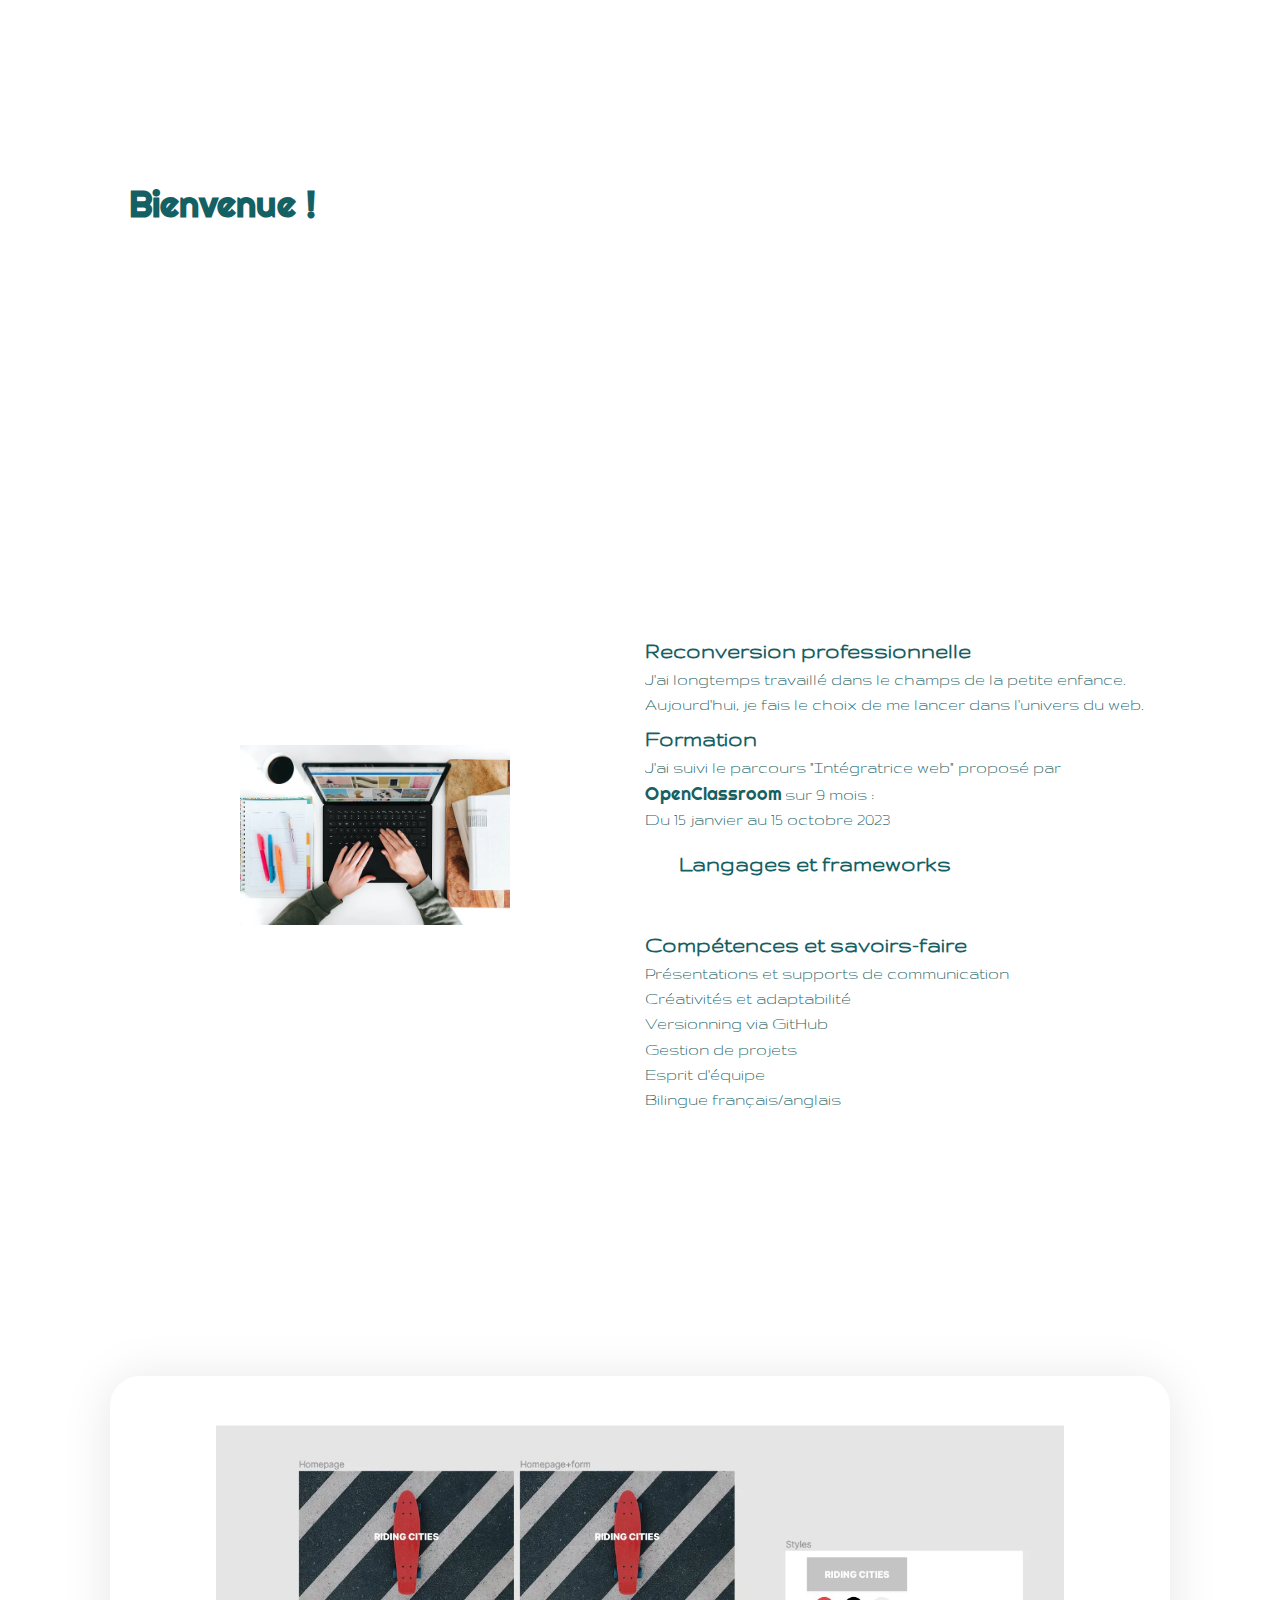
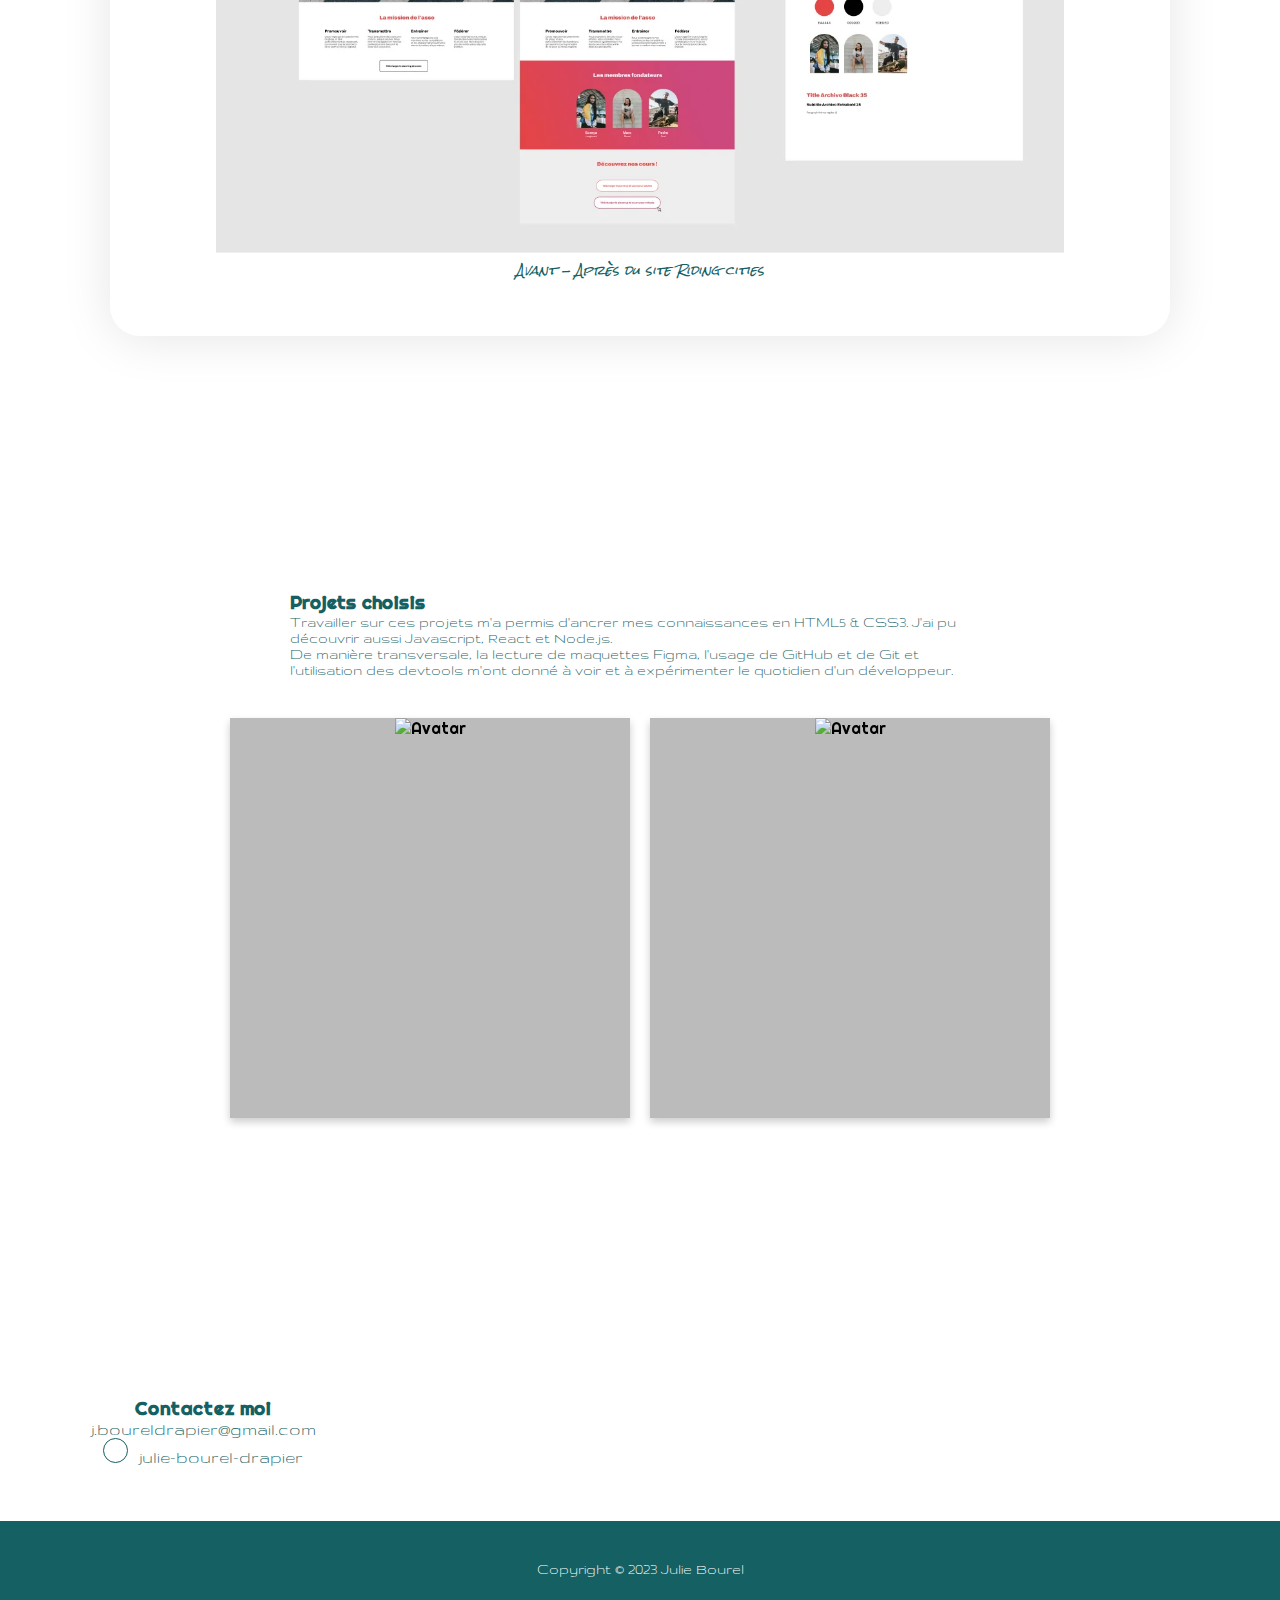
==== commit d1fa4544: "@media queries about section" ====
--- a/lastProject.html
+++ b/lastProject.html
@@ -29,56 +29,54 @@
     </nav>
   </header>
 
-    <section class="home">
-      <div class="home-content">
-        <h1>Bienvenue !</h1>
-        <h2>Je m'appelle Julie Bourel</h2> 
-        <h3>Je suis <span class="text"></span></h3>
-        <p>Suite à une reconversion professionnelle,
-          <br>je me lance dans le développement web</p>
-        <ul>
-          <li><a href="https://github.com/JulieBourelDrapier" style="--1:6"><i class="fa-brands fa-github"></i></a></li>
-          <li><a href="https://www.linkedin.com/in/julie-bourel-drapier/" style="--1:7"><i class="fa-brands fa-linkedin-in"></i></a></li>
-          <li><a href="#" style="--1:8"><i class="fa-brands fa-instagram"></i></a></li>
+  <section class="home">
+    <div class="home-content">
+      <h1>Bienvenue !</h1>
+      <h2>Je m'appelle Julie Bourel</h2> 
+      <h3>Je suis <span class="text"></span></h3>
+      <p>Suite à une reconversion professionnelle,
+        <br>je me lance dans le développement web</p>
+      <ul>
+        <li><a class="ul-link" href="https://github.com/JulieBourelDrapier" style="--1:6"><i class="fa-brands fa-github"></i></a></li>
+        <li><a class="ul-link" href="https://www.linkedin.com/in/julie-bourel-drapier/" style="--1:7"><i class="fa-brands fa-linkedin-in"></i></a></li>
+        <li><a class="ul-link"href="#" style="--1:8"><i class="fa-brands fa-instagram"></i></a></li>
+      </ul>
+      <div class="btn-div">
+        <a class="project-btn" href="#projects">Mes projets</a>
+      </div>
+    </div>
+  </section>
+
+  <section id="about" class="about-me">
+    <div class="about-section">
+      <img class="about-img" src="./assets/home.webp" alt="desk with devtools">
+    </div>
+    <div class="about-text">
+      <h2>À propos de <span>Moi</span></h2>
+      <h3>Reconversion professionnelle</h3>
+        <p>J'ai longtemps travaillé dans le champs de la petite enfance.</p>       
+        <p>Aujourd'hui, je fais le choix de me lancer dans <strong>l'univers du web</strong>.</p>   
+      <h3>Formation</h3>
+        <p>J'ai suivi le parcours "<strong>Intégratrice web</strong>" proposé par <a class="link-OCR" href="https://openclassrooms.com.">OpenClassroom</a> sur 9 mois :
+        <p>Du 15 janvier au 15 octobre 2023</p>
+      <div class="lang">
+      <h3>Langages et frameworks</h3>
+        <ul> 
+          <li><i class="fa-brands fa-html5"></i></li>
+          <li><i class="fa-brands fa-css3-alt"></i></li>
+          <li><i class="fa-brands fa-js"></i></li>
+          <li><i class="fa-brands fa-react"></i></li>
         </ul>
-        
-        <div class="short-cut-btn">
-          <a href="#projects" class="animated-link"><span>Mes projets</span></a>
-        </div>
       </div>
-    </section>
-
-    <section id="about" class="about-me">
-      <div class="about-section">
-        <img src="./assets/home.webp" alt="desk with devtools">
-      </div>
-        <div class="about-text">
-          <h2>À propos de <span>Moi</span></h2>
-          <h3>Reconversion professionnelle</h3>
-            <p>J'ai longtemps travaillé dans le champs de la petite enfance.</p>       
-            <p>Aujourd'hui, je fais le choix de me lancer dans <strong>l'univers du web</strong>.</p>
-            
-          <h3>Formation</h3>
-          <p> J'ai suivi le parcours "<strong>Intégratrice web</strong>" proposé par <a href="https://openclassrooms.com.">OpenClassroom</a> sur 9 mois :
-          <p>Du 15 janvier au 15 octobre 2023</p>
-        
-          <h3>Langages et frameworks</h3>
-            <ul class="languages"> 
-              <li><i class="fa-brands fa-html5"></i></li>
-              <li><i class="fa-brands fa-css3-alt"></i></li>
-              <li><i class="fa-brands fa-js"></i></li>
-              <li><i class="fa-brands fa-react"></i></li>
-            </ul>
-      
-          <h3>Compétences et savoirs-faire</h3>
-            <p>Présentations et supports de communication</p>
-            <p>Créativités et adaptabilité</p>
-            <p>Versionning via GitHub</p>
-            <p>Gestion de projets</p>
-            <p>Esprit d'équipe</p>
-            <p>Bilingue français/anglais</p>
-      </div>
-    </section>
+      <h3>Compétences et savoirs-faire</h3>
+        <p>Présentations et supports de communication</p>
+        <p>Créativités et adaptabilité</p>
+        <p>Versionning via GitHub</p>
+        <p>Gestion de projets</p>
+        <p>Esprit d'équipe</p>
+        <p>Bilingue français/anglais</p>
+    </div>
+  </section>
 
     <section id="projects">
       
--- a/style.css
+++ b/style.css
@@ -93,12 +93,17 @@
     font-size: 36px;
   }
 }
-.home-content h3, .home-content span{
+.home-content h3, .text{
   font-size: 18px;
   padding-bottom: 5px;
   @media screen and (min-width: 800px) {
     font-size: 35px;
   }
+}
+h2{
+  opacity: 0;
+  animation: slideRight 1s ease forwards;
+  animation-delay: 2s;
 }
 .home-content h2 {
   font-family: 'rock salt', sans-serif;
@@ -134,7 +139,7 @@
     font-size: 20px;
   } 
 }
-.home li {
+.home-content li {
   display: inline-flex;
   justify-content: center;
   align-items: center;
@@ -143,7 +148,7 @@
   background: transparent;
   border: 1.2px solid #156062;
   border-radius: 50%;
-  margin: 10px 15px 30px 0;
+  margin: 14px 3px 10px 0;
   transition: .2s ease;
   opacity: 0;
   animation: slideLeft 1s ease forwards;
@@ -155,68 +160,41 @@
     margin: 30px 15px 30px 0;
   }    
 }
-.home-link a:hover{
+.home-content li:hover{
   background: #00c092;
-  color: #fff;
   box-shadow: 0 0 30px #00c092;
   border: none;
 }
-.btn-box{
-  display: inline-block;
-  padding: 16px;
-  background: #00c092;
-  border-radius: 40px;
-  font-size: 16px;
+.ul-link:hover{
   color: #fff;
-  letter-spacing: 2px;
-  text-decoration: none;
-  font-family: 'righteous', 'inclusive sans', sans-serif;
-  opacity: 0;
-  animation: slideTop 1s ease forwards;
-  animation-delay: 2s;
-}
-.btn-box:hover{
-  background: #00c092;
-  box-shadow: 0 0 5px #00c092,
-  0 0 25px #00c092, 0 0 50px #00c092,
-  0 0 200px #00c092, 0 0 250px #00c092;
-}
-.short-cut-btn{
+}
+.btn-div{
   opacity: 0;
   animation: slideLeft 1s ease forwards;
   animation-delay: 1s;
-  margin: -10px -6px;
-}
-.animated-link{
-  display: inline-block;
-  background-color: #156062;
+  margin-top: 10px;
+}
+.project-btn{
+  padding: 8px;
+  background: #156062;
   color: #fff;
-  border: 2px solid #fff;
-  border-radius: 28px;
-  cursor: pointer;
-  flex-shrink: 0;
-  letter-spacing: 1px;
-  font-size: 15px;
-  transition: all .2s ease-out;
-}
-.animated-link span{
-  display: inline-block;
-  font-size: 12px;
-  padding: 8px 10px;
-  @media screen and (min-width: 800px) {
-    padding: 15px 23px;
-    font-family: 'rock salt', sans-serif;
-    font-size: 20px;
-  }
-}
-.animated-link:hover {
-    box-shadow: 6px 6px 0 #ffbbab;
-    transform: translate(-2px,-2px);
-  @media screen and (min-width: 800px) {
-    transform: translate(-6px,-6px);
-  }
-}
+  font-family: 'rock salt', sans-serif;
+  letter-spacing: 2px;
+  font-size: 10px;
+  border-radius: 20px;
+  @media screen and (min-width: 800px) {
+    font-size: 14px;
+  }
+}
+.project-btn:hover{
+  background: #fff;
+  color: #00c092;
+  border: 3px solid #00c092;
+  font-weight: bolder;
+  border-radius: 20px;
 
+}
+/* KEYFRAMES */
 @keyframes slideRight{
   0%{
     transform: translateX(-100px);
@@ -258,33 +236,29 @@
   }
 }
 .about-me{
-  display: grid;
-  grid-template-columns: repeat(2, 1fr);
-  justify-content: center;
-  align-items: center;
-  gap: 10px;
-  background-color: #fff;
-  margin-top: 40px;
-  /* @media screen and (min-width: 800px) {
-    flex-direction: row;
+  width: 82%;
+  margin: auto;
+  @media screen and (min-width: 800px) {
+    display: grid;
+    grid-template-columns: repeat(2, 1fr);
     justify-content: center;
-    align-items: center; */
-    
-}
-.about-section h2{
-  color: #156062;
-  font-size: 30px;
-  font-family: 'rock salt', sans-serif;
-  align-items: center;
-}
-.about-section h2 span{
-  color: #f8de65;
-  font-family: 'rock salt', sans-serif;
-}
-.about-section img{
-  padding: 13%;
-  width: 100%;
-  margin: auto;
+    align-items: center;
+    gap: 10px;
+    background-color: #fff;
+    margin-top: 40px;
+  }
+}
+.about-section{
+  margin: 15%;
+}
+.about-img{
+  display: none;
+  @media screen and (min-width: 800px) {
+    display: block;
+    padding: 13%;
+    width: 100%;
+    margin: auto;
+  }
 }
 .about-text{
   background-color: #fff;
@@ -292,9 +266,14 @@
   margin: auto;
 }
 .about-text h2{
-  font-size: 30px;
+  text-align: center;
   font-family: 'rock salt', sans-serif;
-  align-items: center;
+  color: #156062;
+  font-size: 20px;
+  align-items: center;
+  @media screen and (min-width: 800px) {
+    font-size: 30px;
+  }
 }
 .about-text h2 span{
   color: #f8de65;
@@ -302,30 +281,51 @@
 }
 .about-text h3{
   font-family: 'gruppo', 'inclusive sans', sans-serif;
-  font-size: 22px;
+  font-size: 18px;
   font-weight: bold;
   margin: 10px 0 5px;
+  @media screen and (min-width: 800px) {
+    font-size: 24px;
+  }
 }
 .about-text p{
   font-family: 'gruppo', 'inclusive sans', sans-serif;
   font-size: 16px;
-  line-height: 1.4;
-}
-.languages{
+  line-height: 1;
+  @media screen and (min-width: 800px) {
+    font-size: 18px;
+    line-height: 1.4;
+  } 
+}
+.link-OCR{
+  font-size: 13px;
+  @media screen and (min-width: 800px) {
+    font-size: 18px;
+  }
+}
+.lang, .about-text ul{
   display: flex;
   flex-direction: row;
-  flex-wrap: wrap;
-}
-.languages i{
-  color: #00c092;
-  font-size: 40px;
-  padding: 10px 20px 10px 10px;
-}
-
+  padding-top: 6px;
+  padding-bottom: 6px;
+  gap: 10px;
+  text-align: center;
+  justify-content: center;
+  @media screen and (min-width: 800px) {
+    padding-top: 10px;
+    padding-bottom: 10px;
+    text-align: center;
+    justify-content: center;
+    gap: 15px;
+  }
+}
 .about-text i{
   color: #00c092;
-  font-size: 40px;
-  padding: 10px 20px 10px 10px;
+  font-size: 18px;
+  @media screen and (min-width: 800px) {
+    font-size: 40px;
+    padding: 10px 20px 10px 10px;
+  }
 }
 .main-text{
   margin-top: 7%;
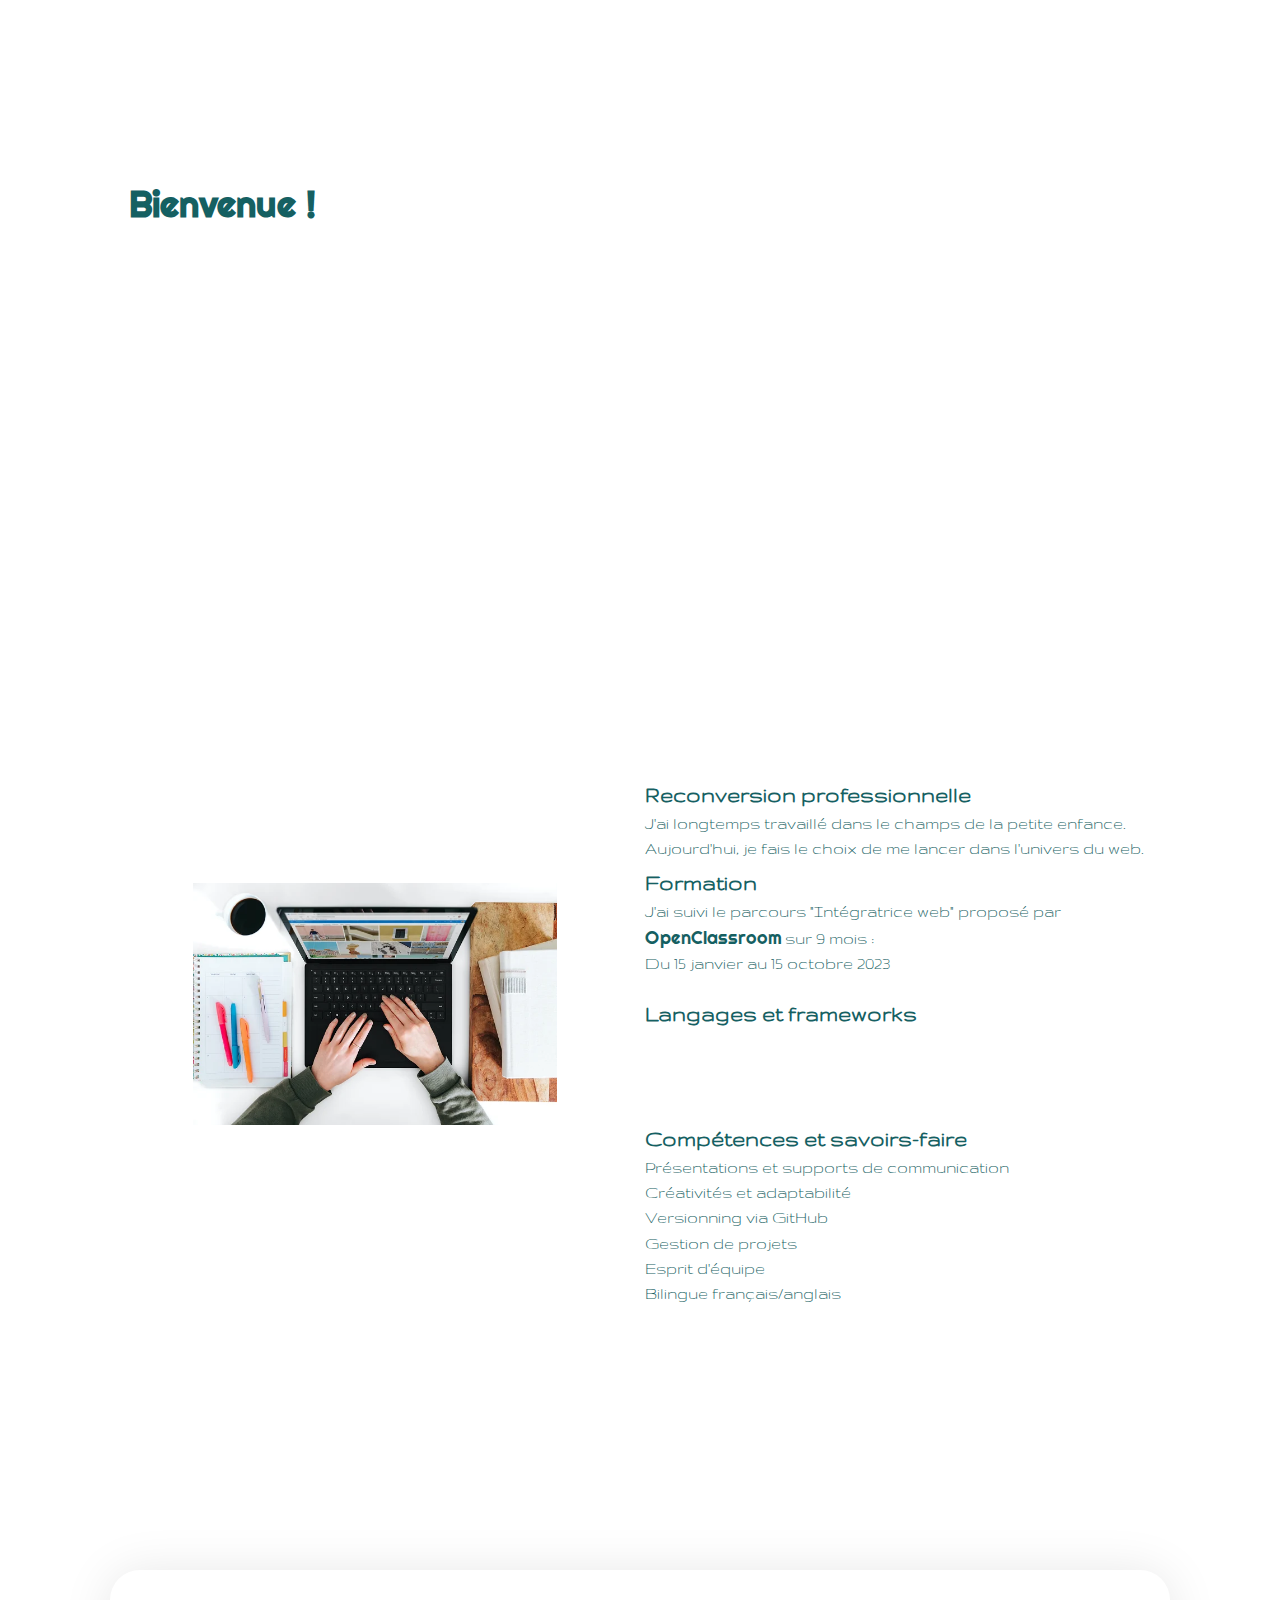
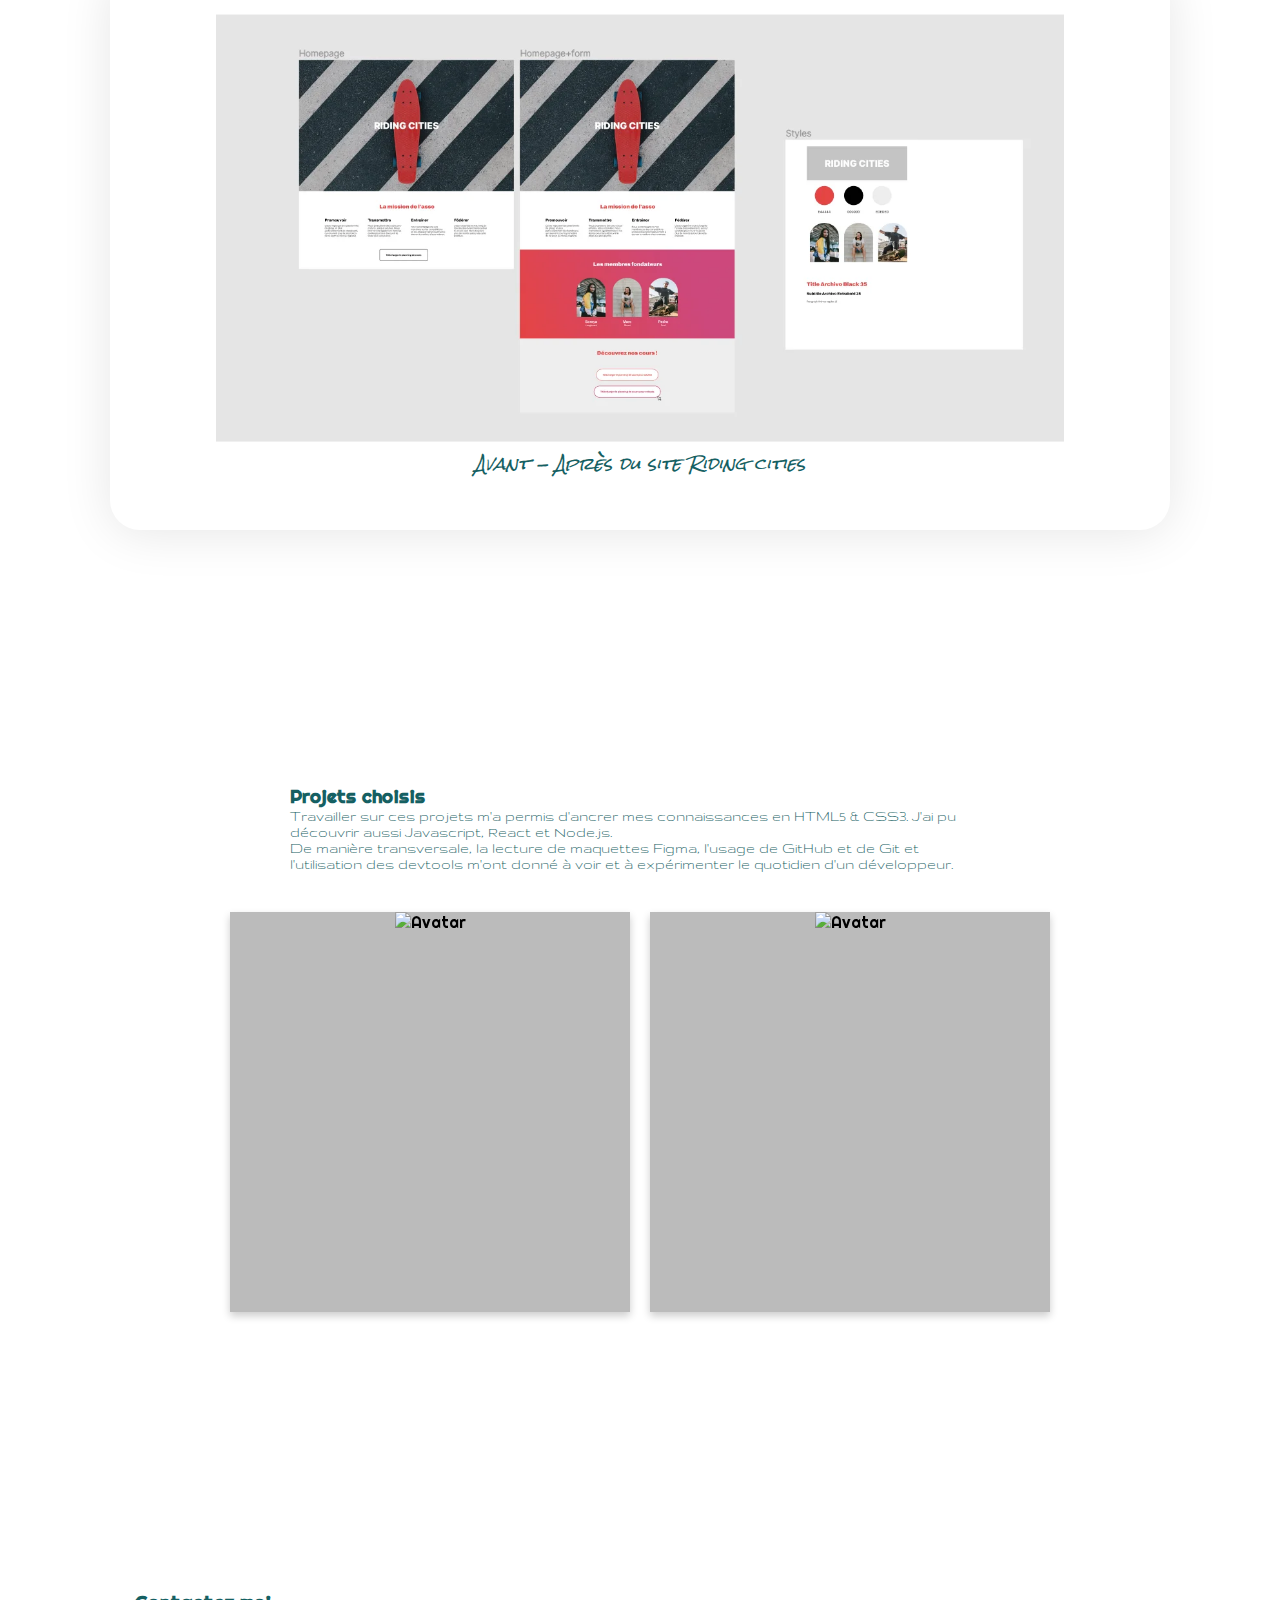
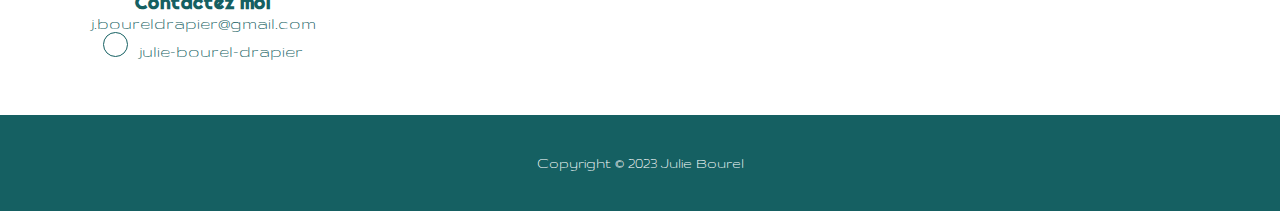
==== commit fc8893f9: "work on carousel" ====
--- a/lastProject.html
+++ b/lastProject.html
@@ -78,100 +78,99 @@
     </div>
   </section>
 
-    <section id="projects">
-      
-        <div class="main-text">
-          <h2>Projets</h2>
-            <div class="carousel-container">
-              <div class="carousel">
-                <div class="slides">
-                  <figure>
-                    <img class="slide" src="./assets/ridingcities.webp" alt="Projet Riding Cities" >
-                    <figcaption>Avant - Après du site Riding cities</figcaption>
-                  </figure>
-                <figure>
-                  <img class="slide" src="./assets/booki.webp" alt="Projet Booki" >
-                  <figcaption>Découverte de flex avec le site Booki</figcaption>
-                </figure>
-                <figure>
-                  <img class="slide" src="./assets/ohmyfood.webp" alt="Site de réservation de repas haut de gamme Oh my food" >
-                  <figcaption>Présentation des menus sur le site Oh my food</figcaption>
-                </figure>
-                <figure>
-                  <img class="slide" src="./assets/printit.webp" alt="Projet Print it " >
-                  <figcaption>Carrousel du site Print It</figcaption>
-                </figure>
-                <figure>
-                  <img class="slide" src="./assets/sophiebluel.webp" alt="Site pour Sophie Bluel" >
-                  <figcaption>Page d'accueil du site de Sophie Bluel - Architecte</figcaption>
-                </figure>
-                <figure>
-                  <img class="slide" src="./assets/kasa.webp" alt="Application de location immobilières Kasa" >
-                  <figcaption>Application Kasa</figcaption>
-                </figure>
-                <figure>
-                  <img class="slide" src="./assets/ninacarducci.webp" alt="Site de Nina Carducci" >
-                  <figcaption>Page d'accueil du site de Nina Carducci - Photographe </figcaption>
-                </figure>
+  <section id="projects">
+    <div class="main-text">
+      <h2>Projets</h2>
+        <div class="carousel-container">
+          <div class="carousel">
+            <div class="slides">
               <figure>
-                <img class="slide" src="./assets/argentbank.webp" alt="Application bancaire Argent Bank" >
-                <figcaption>Page de page utilisateur du site Argent Bank</figcaption>
+                <img class="slide" src="./assets/ridingcities.webp" alt="Projet Riding Cities" >
+                <figcaption>Avant - Après du site Riding cities</figcaption>
               </figure>
-                </div>
-                <div class="controls">
-                  <div class="control prev-slide"><i class="fa-solid fa-circle-chevron-left"></i></div>
-                  <div class="control next-slide"><i class="fa-solid fa-circle-chevron-right"></i></div>
-                </div>
-              </div>
+            <figure>
+              <img class="slide" src="./assets/booki.webp" alt="Projet Booki" >
+              <figcaption>Découverte de flex avec le site Booki</figcaption>
+            </figure>
+            <figure>
+              <img class="slide" src="./assets/ohmyfood.webp" alt="Site de réservation de repas haut de gamme Oh my food" >
+              <figcaption>Présentation des menus sur le site Oh my food</figcaption>
+            </figure>
+            <figure>
+              <img class="slide" src="./assets/printit.webp" alt="Projet Print it " >
+              <figcaption>Carrousel du site Print It</figcaption>
+            </figure>
+            <figure>
+              <img class="slide" src="./assets/sophiebluel.webp" alt="Site pour Sophie Bluel" >
+              <figcaption>Page d'accueil du site de Sophie Bluel - Architecte</figcaption>
+            </figure>
+            <figure>
+              <img class="slide" src="./assets/kasa.webp" alt="Application de location immobilières Kasa" >
+              <figcaption>Application Kasa</figcaption>
+            </figure>
+            <figure>
+              <img class="slide" src="./assets/ninacarducci.webp" alt="Site de Nina Carducci" >
+              <figcaption>Page d'accueil du site de Nina Carducci - Photographe </figcaption>
+            </figure>
+          <figure>
+            <img class="slide" src="./assets/argentbank.webp" alt="Application bancaire Argent Bank" >
+            <figcaption>Page de page utilisateur du site Argent Bank</figcaption>
+          </figure>
             </div>
-        <div class="explanations">
-          <div class="retrospective">
-            <h2>Rétrospective</h2>
-              <h3>Projets choisis</h3>
-                <p>Travailler sur ces projets m'a permis d'ancrer mes connaissances en HTML5 & CSS3. J'ai pu découvrir aussi Javascript, React et Node.js.</p>
-                <p>De manière transversale, la lecture de maquettes Figma, l'usage de GitHub et de Git et l'utilisation des devtools m'ont donné à voir et à expérimenter le quotidien d'un développeur.</p>
+            <div class="controls">
+              <div class="control prev-slide"><i class="fa-solid fa-circle-chevron-left"></i></div>
+              <div class="control next-slide"><i class="fa-solid fa-circle-chevron-right"></i></div>
+            </div>
           </div>
-          <div class="cards">
-            <div class="flip-card">
-              <div class="flip-card-inner">
-                <div class="flip-card-front">
-                  <img src="./assets/" alt="Avatar">
-                </div>
-                <div class="flip-card-back">
-                  <h1>Nina Carducci</h1>
-                  <p>Photographe</p>
-                  <p>accessibilité & performance</p>
-                </div>
-              </div>
-            </div> 
-            <div class="flip-card">
-              <div class="flip-card-inner">
-                <div class="flip-card-front">
-                  <img src="./assets/kasAccomodation.webp" alt="Avatar">
-                </div>
-                <div class="flip-card-back">
-                  <h1>Kasa</h1>
-                  <p>Site de locations immobilières</p>
-                  <p>React</p>
-              </div>
+        </div>
+    <div class="explanations">
+      <div class="retrospective">
+        <h2>Rétrospective</h2>
+          <h3>Projets choisis</h3>
+            <p>Travailler sur ces projets m'a permis d'ancrer mes connaissances en HTML5 & CSS3. J'ai pu découvrir aussi Javascript, React et Node.js.</p>
+            <p>De manière transversale, la lecture de maquettes Figma, l'usage de GitHub et de Git et l'utilisation des devtools m'ont donné à voir et à expérimenter le quotidien d'un développeur.</p>
+      </div>
+      <div class="cards">
+        <div class="flip-card">
+          <div class="flip-card-inner">
+            <div class="flip-card-front">
+              <img src="./assets/" alt="Avatar">
+            </div>
+            <div class="flip-card-back">
+              <h1>Nina Carducci</h1>
+              <p>Photographe</p>
+              <p>accessibilité & performance</p>
             </div>
           </div>
         </div> 
-    </section>
+        <div class="flip-card">
+          <div class="flip-card-inner">
+            <div class="flip-card-front">
+              <img src="./assets/kasAccomodation.webp" alt="Avatar">
+            </div>
+            <div class="flip-card-back">
+              <h1>Kasa</h1>
+              <p>Site de locations immobilières</p>
+              <p>React</p>
+          </div>
+        </div>
+      </div>
+    </div> 
+  </section>
 
-    <section id="contact">
-      <div class="contact-me">
-        <div class="contact-info">
-          <h2>Intéressé par mon profil ?</h2>
-          <h3>Contactez moi</h3>
-          <p>j.boureldrapier@gmail.com</p>
-          <p><i class="fa-brands fa-linkedin-in"></i> julie-bourel-drapier</p>
-        </div>
-        <div class="arrow-up">
-          <a href="#"><i class="fa-solid fa-circle-arrow-up"></i></a>
-        </div>
-    </div>
-    </section>
+  <section id="contact">
+    <div class="contact-me">
+      <div class="contact-info">
+        <h2>Intéressé par mon profil ?</h2>
+        <h3>Contactez moi</h3>
+        <p>j.boureldrapier@gmail.com</p>
+        <p><i class="fa-brands fa-linkedin-in"></i> julie-bourel-drapier</p>
+      </div>
+      <div class="arrow-up">
+        <a href="#"><i class="fa-solid fa-circle-arrow-up"></i></a>
+      </div>
+  </div>
+  </section>
 
   <footer>
     <p>Copyright © 2023 Julie Bourel</p>
--- a/style.css
+++ b/style.css
@@ -80,7 +80,7 @@
   align-items: center;
   padding: 145px 10% 0;
   @media screen and (min-width: 800px) {
-    padding: 180px 10% 0; 
+    padding: 180px 10% 10%; 
   }
 }
 .home-content{
@@ -103,7 +103,7 @@
 h2{
   opacity: 0;
   animation: slideRight 1s ease forwards;
-  animation-delay: 2s;
+  animation-delay: 1.5s;
 }
 .home-content h2 {
   font-family: 'rock salt', sans-serif;
@@ -169,10 +169,14 @@
   color: #fff;
 }
 .btn-div{
-  opacity: 0;
-  animation: slideLeft 1s ease forwards;
-  animation-delay: 1s;
-  margin-top: 10px;
+  display: none;
+  @media screen and (min-width: 800px) {
+    display: flex;
+    opacity: 0;
+    animation: slideLeft 1s ease forwards;
+    animation-delay: 1s;
+    margin-top: 10px;  
+  }
 }
 .project-btn{
   padding: 8px;
@@ -235,6 +239,8 @@
     opacity: 1;
   }
 }
+
+/* ABOUT */
 .about-me{
   width: 82%;
   margin: auto;
@@ -254,8 +260,7 @@
 .about-img{
   display: none;
   @media screen and (min-width: 800px) {
-    display: block;
-    padding: 13%;
+    display: grid;
     width: 100%;
     margin: auto;
   }
@@ -303,7 +308,17 @@
     font-size: 18px;
   }
 }
-.lang, .about-text ul{
+.lang{
+  display: flex;
+  flex-direction: column;
+  text-align: center;
+  padding-top: 16px;
+  padding-bottom: 16px;
+  @media screen and (min-width: 800px) {
+  text-align: start;
+  }
+}
+.about-text ul{
   display: flex;
   flex-direction: row;
   padding-top: 6px;
@@ -314,42 +329,57 @@
   @media screen and (min-width: 800px) {
     padding-top: 10px;
     padding-bottom: 10px;
-    text-align: center;
-    justify-content: center;
     gap: 15px;
+    text-align: start;
+    justify-content: flex-start;
   }
 }
 .about-text i{
   color: #00c092;
-  font-size: 18px;
+  font-size: 30px;
   @media screen and (min-width: 800px) {
     font-size: 40px;
     padding: 10px 20px 10px 10px;
   }
 }
+
+/* PROJECTS */
 .main-text{
   margin-top: 7%;
   margin-bottom: 15%;
 }
 .main-text h2{
-  font-size: 32px;
-  line-height: 2;
+  font-family: 'rock salt', sans-serif;
+  font-size: 20px;
   text-align: center;
-  margin: 30px;
-  font-family: 'rock salt', sans-serif;
+  @media screen and (min-width: 800px) {
+    font-size: 32px;
+    line-height: 2;
+    margin: 30px;
+  }
 }
 .carousel-container {
-  margin: 110px;/* 50px; */
+  display: flex;
+  flex-direction: row;
+  @media screen and (min-width: 800px) {
+    justify-content: center;
+    align-items: center;
+    margin: 110px;/* 50px; */ 
+  }
 }
 .carousel {
   margin: auto;
-  width: 100%;
-  height: 560px;
+  width: 90%;
+  height: 332px;
   border-radius: 30px;
   overflow: hidden;
   position: relative;
-  box-shadow: 0 3px 50px rgba(0, 0, 0, 0.1);
-  /* border: 1px solid #156062; */
+  @media screen and (min-width: 800px) {
+    width: 100%;
+    height: 560px;
+    box-shadow: 0 3px 50px rgba(0, 0, 0, 0.1);
+    /* border: 1px solid #156062; */
+  }
 }
 .slides {
   position: absolute;
@@ -369,39 +399,46 @@
   margin: auto;
 }
 figcaption {
-  font-size: 12px;
+  font-family: 'righteous', 'inclusive sans', sans-serif;
+  font-size: 10px;
   padding: 3px;
   text-align: center;
   font-style: italic;
-  font-family: 'rock salt', 'inclusive sans', sans-serif;
+  @media screen and (min-width: 800px) {
+    font-family: 'rock salt', 'inclusive sans', sans-serif;
+    font-size: 16px;
+  }
 }
 .slides img {
 object-fit: contain;
 }
 .controls {
-  /* opacity: 1;  */
-  display: flex;
-  /* position: absolute; */
-  top: 50%;
-  left: 0;
-  justify-content: space-between;
-  width: 100%;
+  display: flex;
+  justify-content: space-around;
   z-index: 99999;
   transition: all ease 0.5s;
-  font-size: 55px;
+  font-size: 20px;
   color : #00c092;
+  @media screen and (min-width: 800px) {
+    width: 100%;
+    font-size: 55px;
+    top: 50%;
+    left: 0;
+  }
 }
 .control {
   position: relative;
-  margin: 264px 20px;
-  display: flex;
-  align-items: center;
-  justify-content: center;
-  /* height: 40px;
-  width: 40px; */
+  display: flex;
+  margin: 40% 38%;
   opacity: .5;
   transition: ease .1s;
   cursor: pointer;
+  @media screen and (min-width: 800px) {
+    position: relative;
+    align-items: center;
+    justify-content: center;
+    margin: 264px 20px;
+  }
 }   
 .control:hover {
   opacity: 1;
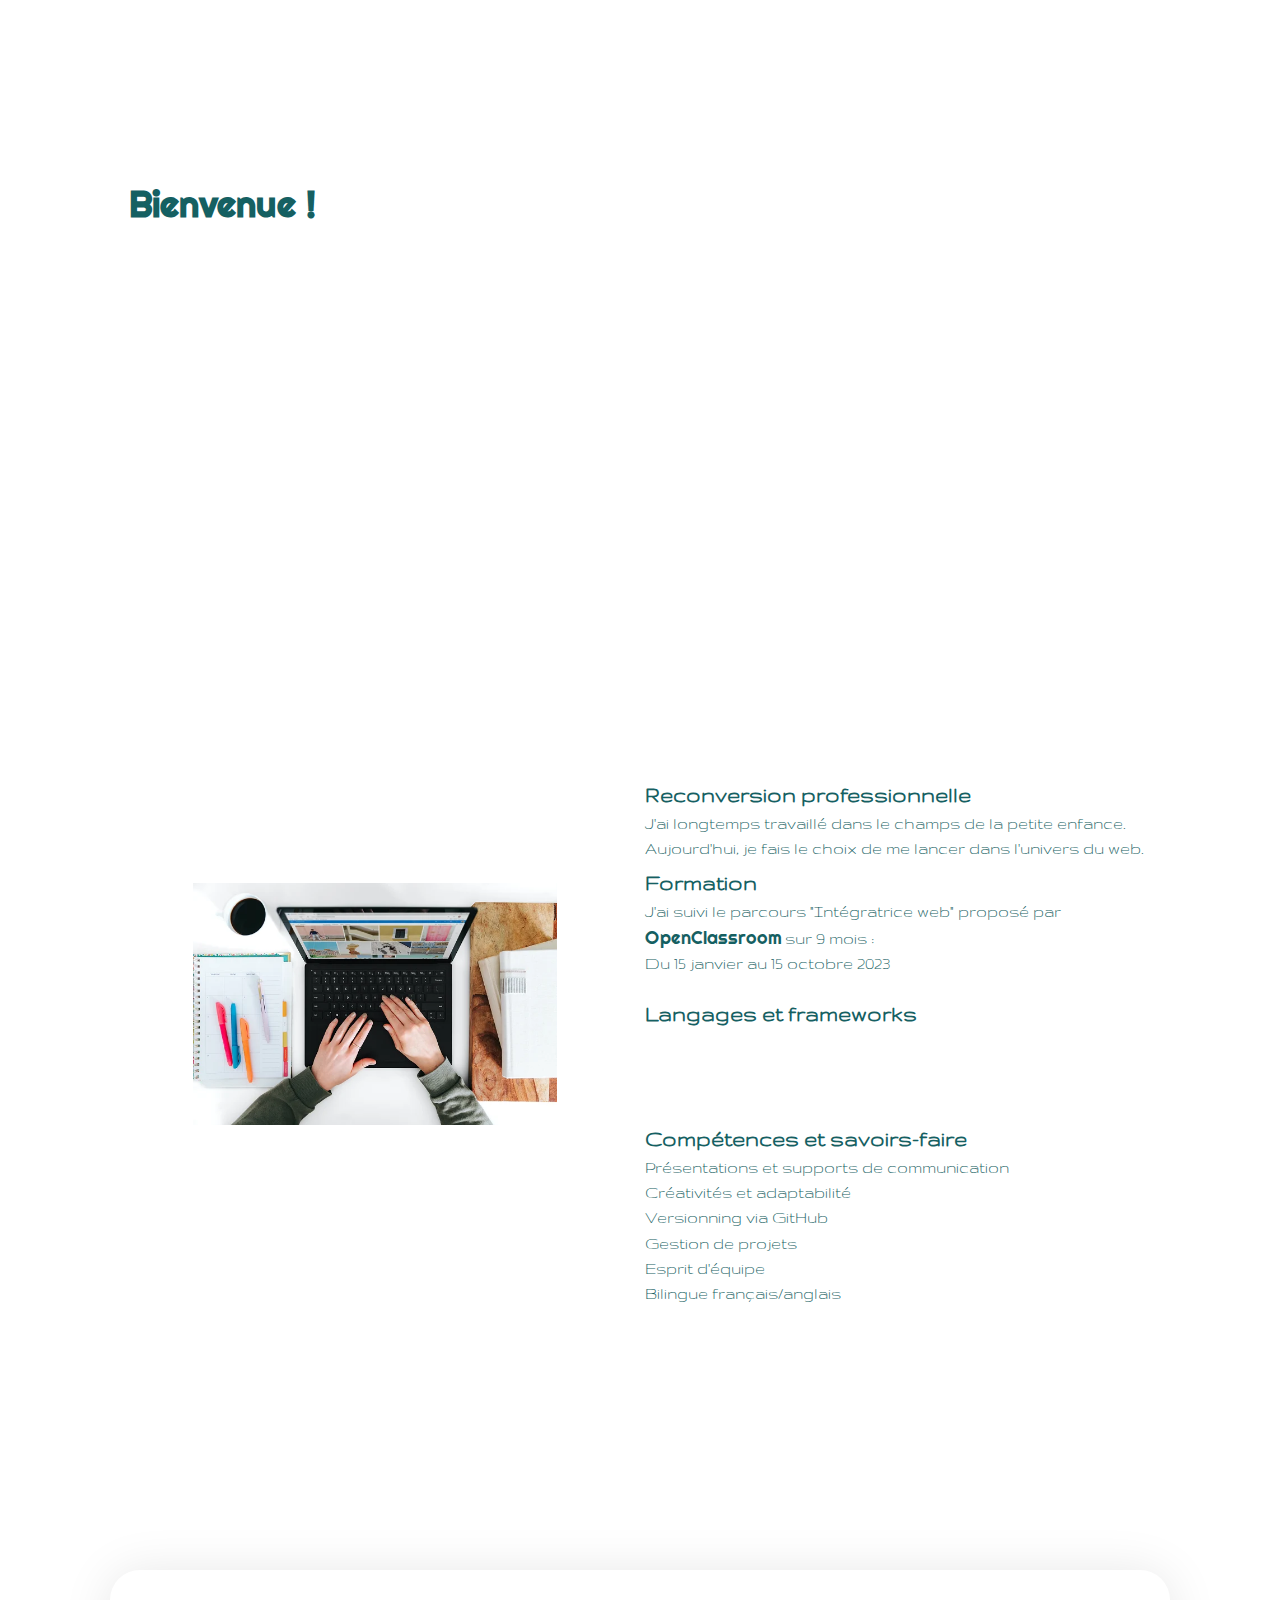
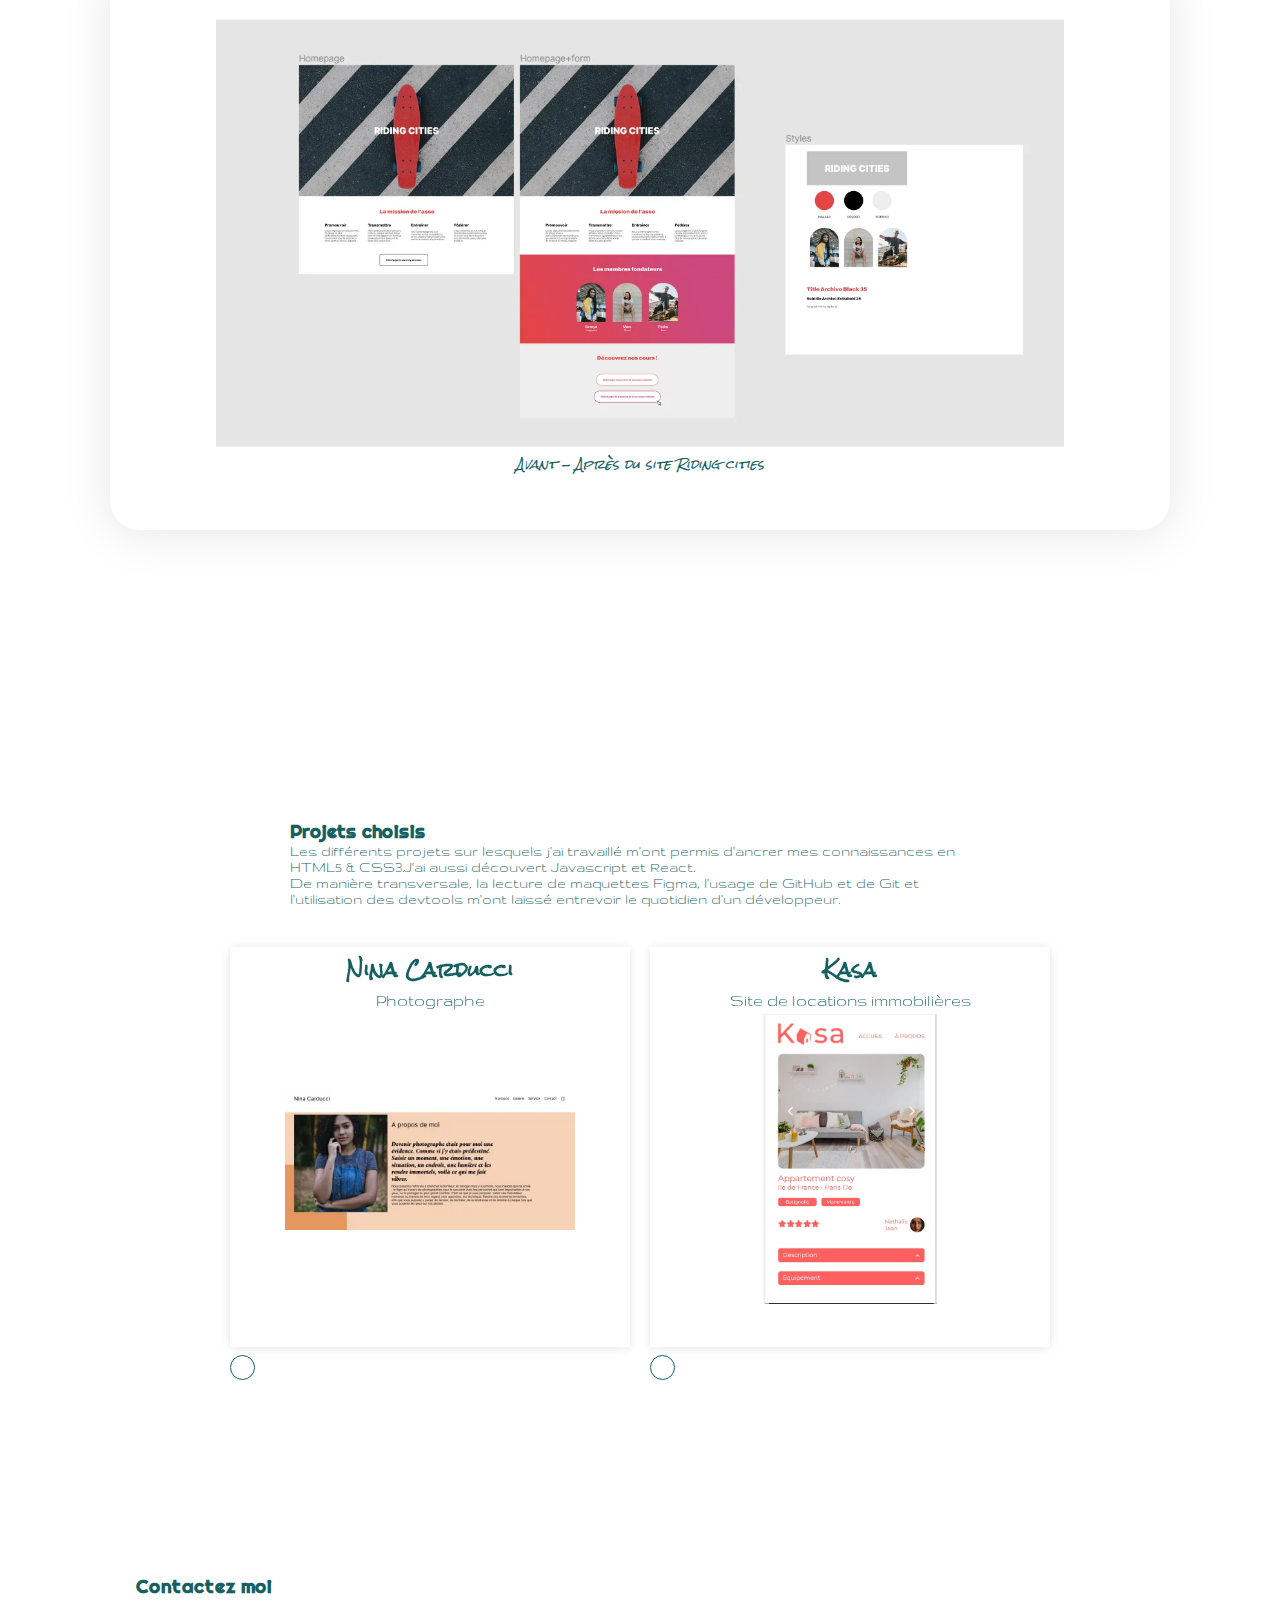
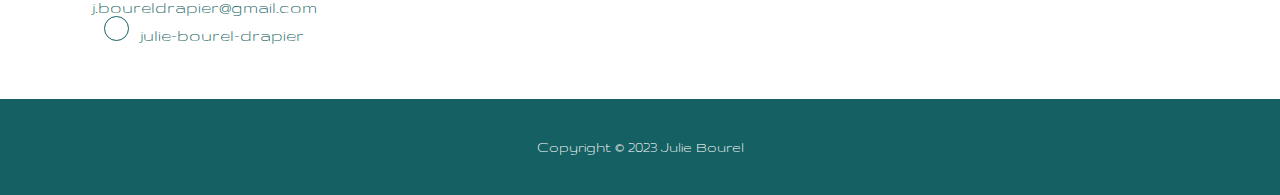
==== commit 65973d2c: "back to former carousel => add display none + project details abd presentation + display block .btn-" ====
--- a/lastProject.html
+++ b/lastProject.html
@@ -42,7 +42,7 @@
         <li><a class="ul-link"href="#" style="--1:8"><i class="fa-brands fa-instagram"></i></a></li>
       </ul>
       <div class="btn-div">
-        <a class="project-btn" href="#projects">Mes projets</a>
+        <a class="project-btn" href="#projects">Projets</a>
       </div>
     </div>
   </section>
@@ -79,83 +79,99 @@
   </section>
 
   <section id="projects">
-    <div class="main-text">
-      <h2>Projets</h2>
-        <div class="carousel-container">
-          <div class="carousel">
-            <div class="slides">
+      <div class="main-text">
+        <h2>Projets</h2>
+          <div class="carousel-container">
+            <div class="carousel">
+              <div class="slides">
+                <figure>
+                  <img class="slide" src="./assets/ridingcities.webp" alt="Projet Riding Cities" >
+                  <figcaption>Avant - Après du site Riding cities</figcaption>
+                </figure>
               <figure>
-                <img class="slide" src="./assets/ridingcities.webp" alt="Projet Riding Cities" >
-                <figcaption>Avant - Après du site Riding cities</figcaption>
+                <img class="slide" src="./assets/booki.webp" alt="Projet Booki" >
+                <figcaption>Découverte de flex avec le site Booki</figcaption>
+              </figure>
+              <figure>
+                <img class="slide" src="./assets/ohmyfood.webp" alt="Site de réservation de repas haut de gamme Oh my food" >
+                <figcaption>Présentation des menus sur le site Oh my food</figcaption>
+              </figure>
+              <figure>
+                <img class="slide" src="./assets/printit.webp" alt="Projet Print it " >
+                <figcaption>Carrousel du site Print It</figcaption>
+              </figure>
+              <figure>
+                <img class="slide" src="./assets/sophiebluel.webp" alt="Site pour Sophie Bluel" >
+                <figcaption>Page d'accueil du site de Sophie Bluel - Architecte</figcaption>
+              </figure>
+              <figure>
+                <img class="slide" src="./assets/kasa.webp" alt="Application de location immobilières Kasa" >
+                <figcaption>Application Kasa</figcaption>
+              </figure>
+              <figure>
+                <img class="slide" src="./assets/ninacarducci.webp" alt="Site de Nina Carducci" >
+                <figcaption>Page d'accueil du site de Nina Carducci - Photographe </figcaption>
               </figure>
             <figure>
-              <img class="slide" src="./assets/booki.webp" alt="Projet Booki" >
-              <figcaption>Découverte de flex avec le site Booki</figcaption>
+              <img class="slide" src="./assets/argentbank.webp" alt="Application bancaire Argent Bank" >
+              <figcaption>Page de page utilisateur du site Argent Bank</figcaption>
             </figure>
-            <figure>
-              <img class="slide" src="./assets/ohmyfood.webp" alt="Site de réservation de repas haut de gamme Oh my food" >
-              <figcaption>Présentation des menus sur le site Oh my food</figcaption>
-            </figure>
-            <figure>
-              <img class="slide" src="./assets/printit.webp" alt="Projet Print it " >
-              <figcaption>Carrousel du site Print It</figcaption>
-            </figure>
-            <figure>
-              <img class="slide" src="./assets/sophiebluel.webp" alt="Site pour Sophie Bluel" >
-              <figcaption>Page d'accueil du site de Sophie Bluel - Architecte</figcaption>
-            </figure>
-            <figure>
-              <img class="slide" src="./assets/kasa.webp" alt="Application de location immobilières Kasa" >
-              <figcaption>Application Kasa</figcaption>
-            </figure>
-            <figure>
-              <img class="slide" src="./assets/ninacarducci.webp" alt="Site de Nina Carducci" >
-              <figcaption>Page d'accueil du site de Nina Carducci - Photographe </figcaption>
-            </figure>
-          <figure>
-            <img class="slide" src="./assets/argentbank.webp" alt="Application bancaire Argent Bank" >
-            <figcaption>Page de page utilisateur du site Argent Bank</figcaption>
-          </figure>
-            </div>
-            <div class="controls">
-              <div class="control prev-slide"><i class="fa-solid fa-circle-chevron-left"></i></div>
-              <div class="control next-slide"><i class="fa-solid fa-circle-chevron-right"></i></div>
+              </div>
+              <div class="controls">
+                <div class="control prev-slide"><i class="fa-solid fa-circle-chevron-left"></i></div>
+                <div class="control next-slide"><i class="fa-solid fa-circle-chevron-right"></i></div>
+              </div>
             </div>
           </div>
+      </div>  
+
+      <div class="explanations">
+        <div class="retrospective">
+          <h2>Rétrospective</h2>
+          <h3>Projets choisis</h3>
+            <p>Les différents projets sur lesquels j'ai travaillé m'ont permis d'ancrer mes connaissances en HTML5 & CSS3.J'ai aussi découvert Javascript et React.</p>
+            <p>De manière transversale, la lecture de maquettes Figma, l'usage de GitHub et de Git et l'utilisation des devtools m'ont laissé entrevoir le quotidien d'un développeur.</p>
         </div>
-    <div class="explanations">
-      <div class="retrospective">
-        <h2>Rétrospective</h2>
-          <h3>Projets choisis</h3>
-            <p>Travailler sur ces projets m'a permis d'ancrer mes connaissances en HTML5 & CSS3. J'ai pu découvrir aussi Javascript, React et Node.js.</p>
-            <p>De manière transversale, la lecture de maquettes Figma, l'usage de GitHub et de Git et l'utilisation des devtools m'ont donné à voir et à expérimenter le quotidien d'un développeur.</p>
-      </div>
-      <div class="cards">
-        <div class="flip-card">
-          <div class="flip-card-inner">
-            <div class="flip-card-front">
-              <img src="./assets/" alt="Avatar">
+
+        <div class="cards">
+          <div class="flip-card">
+           
+            <div class="flip-card-inner">           
+              <div class="flip-card-front">
+                <h3>Nina Carducci</h3>
+                <p>Photographe</p>
+                <img src="./assets/ninacarducci-small.webp" alt="Mignature du site de Nina Carducci">
+              </div>
+              <div class="flip-card-back">
+                <h3>Accessibilité & performance</h3>
+                <h4>Contexte</h4>
+                <p>En tant que développeuse free-lance je propose à Nina Carducci d'intervenir sur son site afin qu'elle gagne en visibilité et en performance tout en proposant un contenu plus accessible au moyen d'une syntaxte plus inclusive</p>
+                <p>Rapport Lighthouse, analyse via Wave, convertion des données en webp : j'utilise les outils à ma disposition pour mener à bien ma mission.</p>
+                <p>Mot-clés, création de liens pour favoriser la visibilité sur les réseaux, des moyens existent pour modernier le site de Nina Carducci</p>
+
+              </div>
             </div>
-            <div class="flip-card-back">
-              <h1>Nina Carducci</h1>
-              <p>Photographe</p>
-              <p>accessibilité & performance</p>
+            <a href="https://github.com/JulieBourelDrapier/ninacarducci.github.io.git"><i class="fa-brands fa-github"></i></a>
+          </div> 
+          <div class="flip-card">
+          
+            <div class="flip-card-inner">
+              <div class="flip-card-front">
+                <h3>Kasa</h3>
+                <p>Site de locations immobilières</p>
+                <img src="./assets/kasa-small.webp" alt="Miniature du site Kasa">
+              </div>
+              <div class="flip-card-back">
+                <h3>Composants React</h3>
+                <h4>Contexte</h4>
+                <p>Rien de tel qu'un projet d'envergure pour mesurer la richesse de React et de ses composants. Je ne vous le cache pas, méthode et rigueur sont de mise pour maitriser cet outils certes complexe mais qui présente des prouesses remarquables</p>
+                <p>Ce projet demande une certaine capacité à observer, analyser et synthétiser les éléments qui composent les pages du site. </p>
             </div>
+           
           </div>
-        </div> 
-        <div class="flip-card">
-          <div class="flip-card-inner">
-            <div class="flip-card-front">
-              <img src="./assets/kasAccomodation.webp" alt="Avatar">
-            </div>
-            <div class="flip-card-back">
-              <h1>Kasa</h1>
-              <p>Site de locations immobilières</p>
-              <p>React</p>
-          </div>
+          <a href="https://github.com/JulieBourelDrapier/kasa.git"><i class="fa-brands fa-github"></i></a>
         </div>
-      </div>
-    </div> 
+      </div> 
   </section>
 
   <section id="contact">
--- a/style.css
+++ b/style.css
@@ -139,7 +139,7 @@
     font-size: 20px;
   } 
 }
-.home-content li {
+.home-content li{
   display: inline-flex;
   justify-content: center;
   align-items: center;
@@ -169,7 +169,7 @@
   color: #fff;
 }
 .btn-div{
-  display: none;
+  display: block;
   @media screen and (min-width: 800px) {
     display: flex;
     opacity: 0;
@@ -178,9 +178,12 @@
     margin-top: 10px;  
   }
 }
+.btn-div:hover{
+  color: #fff;
+}
 .project-btn{
   padding: 8px;
-  background: #156062;
+  background: #00c092;
   color: #fff;
   font-family: 'rock salt', sans-serif;
   letter-spacing: 2px;
@@ -191,12 +194,9 @@
   }
 }
 .project-btn:hover{
-  background: #fff;
-  color: #00c092;
-  border: 3px solid #00c092;
-  font-weight: bolder;
-  border-radius: 20px;
-
+  display: block;
+  background: #ffbbab;
+  color: #fff;
 }
 /* KEYFRAMES */
 @keyframes slideRight{
@@ -277,6 +277,7 @@
   font-size: 20px;
   align-items: center;
   @media screen and (min-width: 800px) {
+    text-align: start;
     font-size: 30px;
   }
 }
@@ -345,41 +346,40 @@
 
 /* PROJECTS */
 .main-text{
-  margin-top: 7%;
-  margin-bottom: 15%;
+  display: none;
+  @media screen and (min-width: 1100px) {
+    display: block;
+    margin-top: 7%;
+    margin-bottom: 15%; 
+  }
 }
 .main-text h2{
   font-family: 'rock salt', sans-serif;
   font-size: 20px;
   text-align: center;
-  @media screen and (min-width: 800px) {
+  @media screen and (min-width: 1100px) {
     font-size: 32px;
     line-height: 2;
     margin: 30px;
   }
 }
+
+/* CAROUSEL */
 .carousel-container {
-  display: flex;
-  flex-direction: row;
-  @media screen and (min-width: 800px) {
-    justify-content: center;
-    align-items: center;
-    margin: 110px;/* 50px; */ 
+  display: none;
+  @media screen and (min-width: 1100px) {
+    display: flex;
+    margin: 110px;
   }
 }
 .carousel {
   margin: auto;
-  width: 90%;
-  height: 332px;
+  width: 100%;
+  height: 560px;
   border-radius: 30px;
   overflow: hidden;
   position: relative;
-  @media screen and (min-width: 800px) {
-    width: 100%;
-    height: 560px;
-    box-shadow: 0 3px 50px rgba(0, 0, 0, 0.1);
-    /* border: 1px solid #156062; */
-  }
+  box-shadow: 0 3px 50px rgba(0, 0, 0, 0.1);
 }
 .slides {
   position: absolute;
@@ -391,7 +391,6 @@
   transition: 1s ease-in-out all;
 }
 figure {
-  /* border: 2px #156062 solid; */
   display: flex;
   flex-flow: column;
   padding: 10%;
@@ -399,47 +398,36 @@
   margin: auto;
 }
 figcaption {
-  font-family: 'righteous', 'inclusive sans', sans-serif;
-  font-size: 10px;
+  font-size: 12px;
   padding: 3px;
   text-align: center;
   font-style: italic;
-  @media screen and (min-width: 800px) {
-    font-family: 'rock salt', 'inclusive sans', sans-serif;
-    font-size: 16px;
-  }
+  font-family: 'rock salt', 'inclusive sans', sans-serif;
 }
 .slides img {
 object-fit: contain;
 }
 .controls {
   display: flex;
-  justify-content: space-around;
+  top: 50%;
+  left: 0;
+  justify-content: space-between;
+  width: 100%;
   z-index: 99999;
   transition: all ease 0.5s;
-  font-size: 20px;
+  font-size: 55px;
   color : #00c092;
-  @media screen and (min-width: 800px) {
-    width: 100%;
-    font-size: 55px;
-    top: 50%;
-    left: 0;
-  }
 }
 .control {
   position: relative;
-  display: flex;
-  margin: 40% 38%;
+  margin: 264px 20px;
+  display: flex;
+  align-items: center;
+  justify-content: center;
   opacity: .5;
   transition: ease .1s;
   cursor: pointer;
-  @media screen and (min-width: 800px) {
-    position: relative;
-    align-items: center;
-    justify-content: center;
-    margin: 264px 20px;
-  }
-}   
+}      
 .control:hover {
   opacity: 1;
   color: #00c092;
@@ -448,6 +436,8 @@
   font-family: 'gruppo', sans-serif;
 }
 .explanations {
+  margin-top: 10%;
+  margin-bottom: 10%;	
   display: flex;
   flex-direction: column;
   align-items: center;
@@ -462,12 +452,20 @@
   padding: 20px;
   max-width: 740px;
 }
+.retrospective h2 {
+  font-family: 'rock salt', sans-serif;
+  font-size: 20px;
+  @media 	screen and (min-width: 800px) {
+    font-size: 32px;
+  }
+}
 .cards{
   display: flex;
   flex-direction: row;
   flex-wrap: wrap;
   gap: 20px;
 }
+
 /* flip cards  */
 .flip-card {
   background-color: transparent;
@@ -475,6 +473,22 @@
   height: 400px;
   perspective: 1000px;
 }
+.flip-card a {
+  margin-top: 8px;
+  display: flex;
+  justify-content: center;
+  align-items: center;
+  font-size: 20px;
+  width: 25px;
+  height: 25px;
+  background: transparent;
+  border: 1.2px solid #156062;
+  border-radius: 50%;
+}
+.flip-card a:hover {
+ color: #00c092;
+ border: 1.2px solid #00c092;
+}
 .flip-card-inner {
   position: relative;
   width: 100%;
@@ -482,7 +496,7 @@
   text-align: center;
   transition: transform 0.6s;
   transform-style: preserve-3d;
-  box-shadow: 0 4px 8px 0 rgba(0,0,0,0.2);
+  
 }
 .flip-card:hover .flip-card-inner {
   transform: rotateY(180deg);
@@ -491,18 +505,33 @@
   position: absolute;
   width: 100%;
   height: 100%;
-  /* -webkit-backface-visibility: hidden; */
   backface-visibility: hidden;
-}
-.flip-card-front {
-  background-color: #bbb;
-  color: black;
-}
+  background-color: #fff;
+  color: #156062;
+  box-shadow: 0 1px 10px rgba(0, 0, 0, 0.1);
+}
+
 .flip-card-back {
-  background-color: #156062;
-  color: white;
   transform: rotateY(180deg);
-}
+  padding: 18px;
+}
+.flip-card  h3{
+  font-family: 'rock salt', sans-serif;
+  font-family: 20px;
+}
+.flip-card-front p, .flip-card-back p{
+  	font-size: 18px;
+    font-family: 'gruppo', sans-serif;
+}
+.flip-card img {
+  width: 300px;
+  height: 300px;
+  padding: 5px;
+
+  object-fit: contain;
+}
+
+/* CONTACT */
 .contact-me{
   display: flex;
   flex-direction: row;
@@ -510,6 +539,10 @@
   justify-content: space-between;
   margin-top: 50px;
   width: 100%;
+}
+.contact-me h2{
+  font-family: 'Rock salt', sans-serif;
+  font-size: 18px;
 }
 .contact-me p, .contact-me h3 {
   font-size: 19px;
@@ -533,7 +566,7 @@
   background: transparent;
   border: 1px solid #156062;
   border-radius: 50%;
-  font-size: 14px;
+  font-size: px;
   color: #156062;
   margin-right: 6px;
 }
@@ -541,6 +574,8 @@
   font-size: 50px;
   padding: 40px;
 }
+
+/* FOOTER */
 footer p{
   font-family: 'gruppo', sans-serif; 
   display: flex;
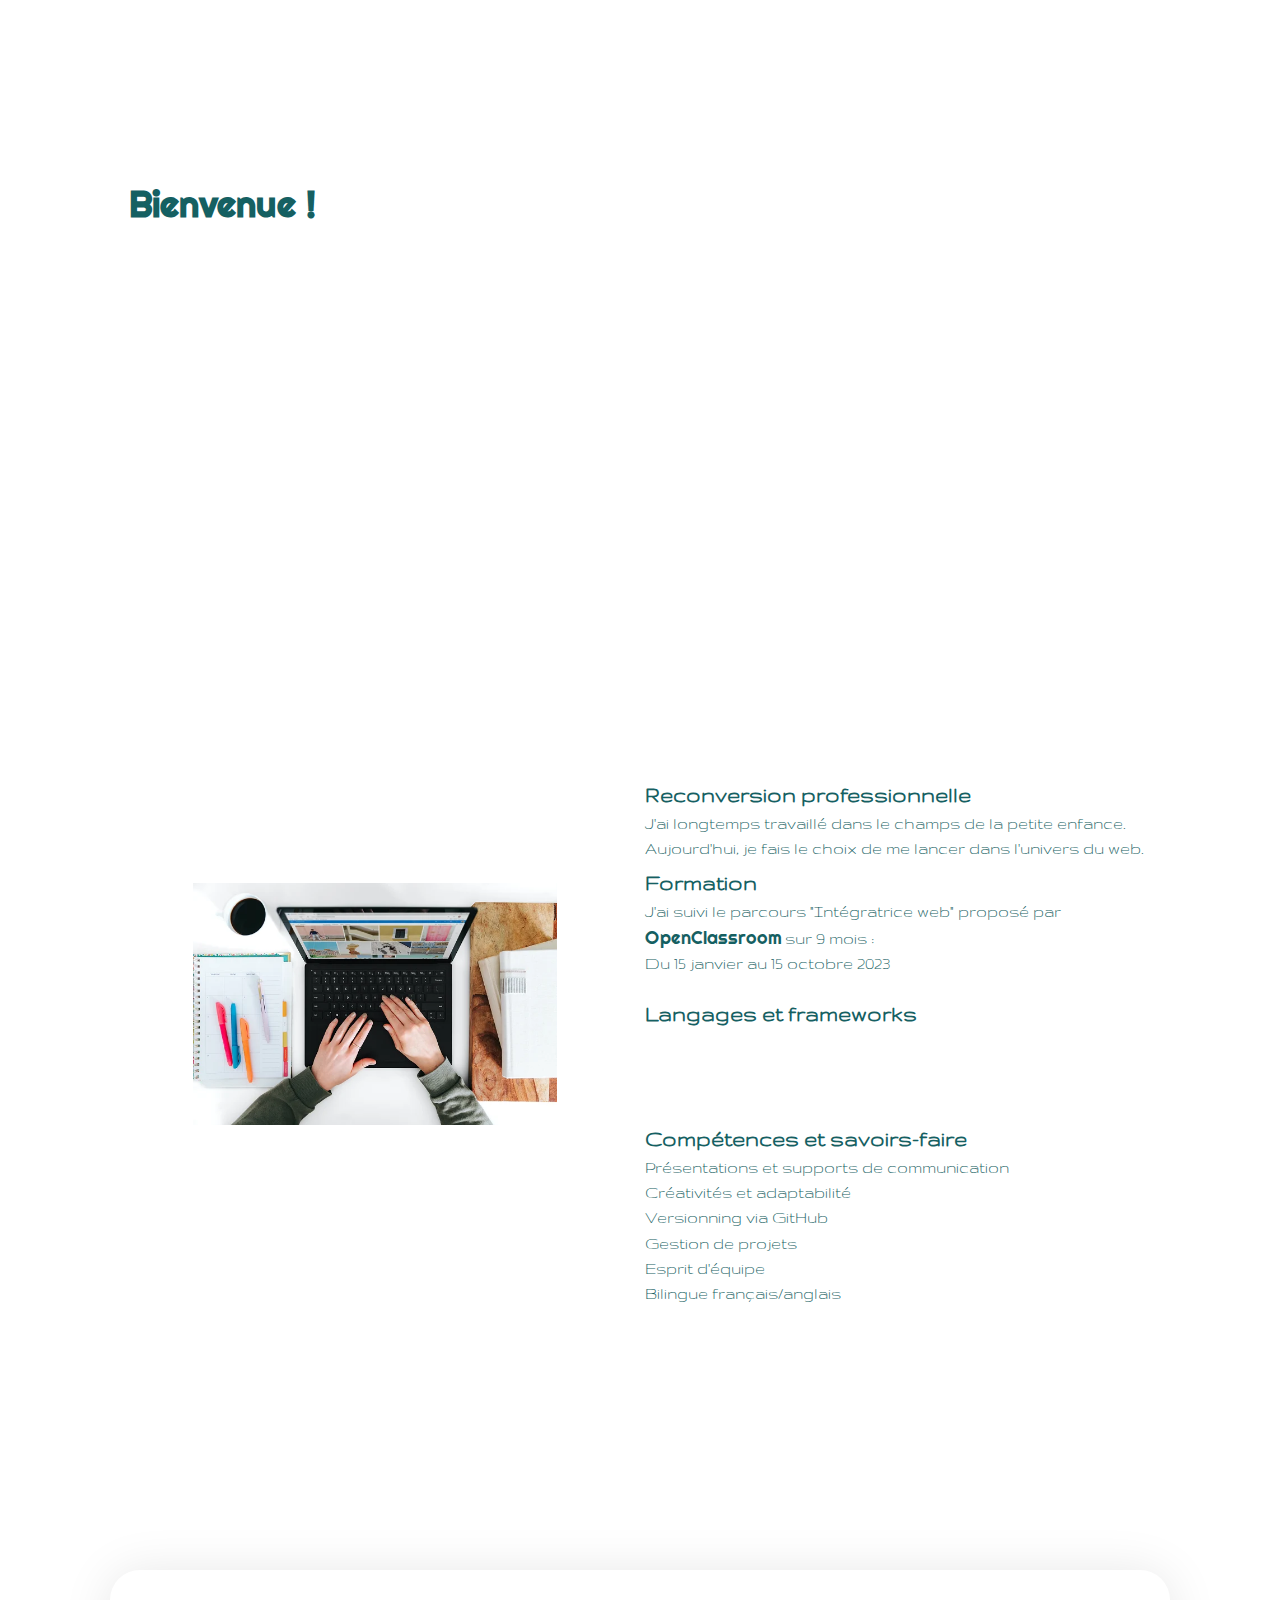
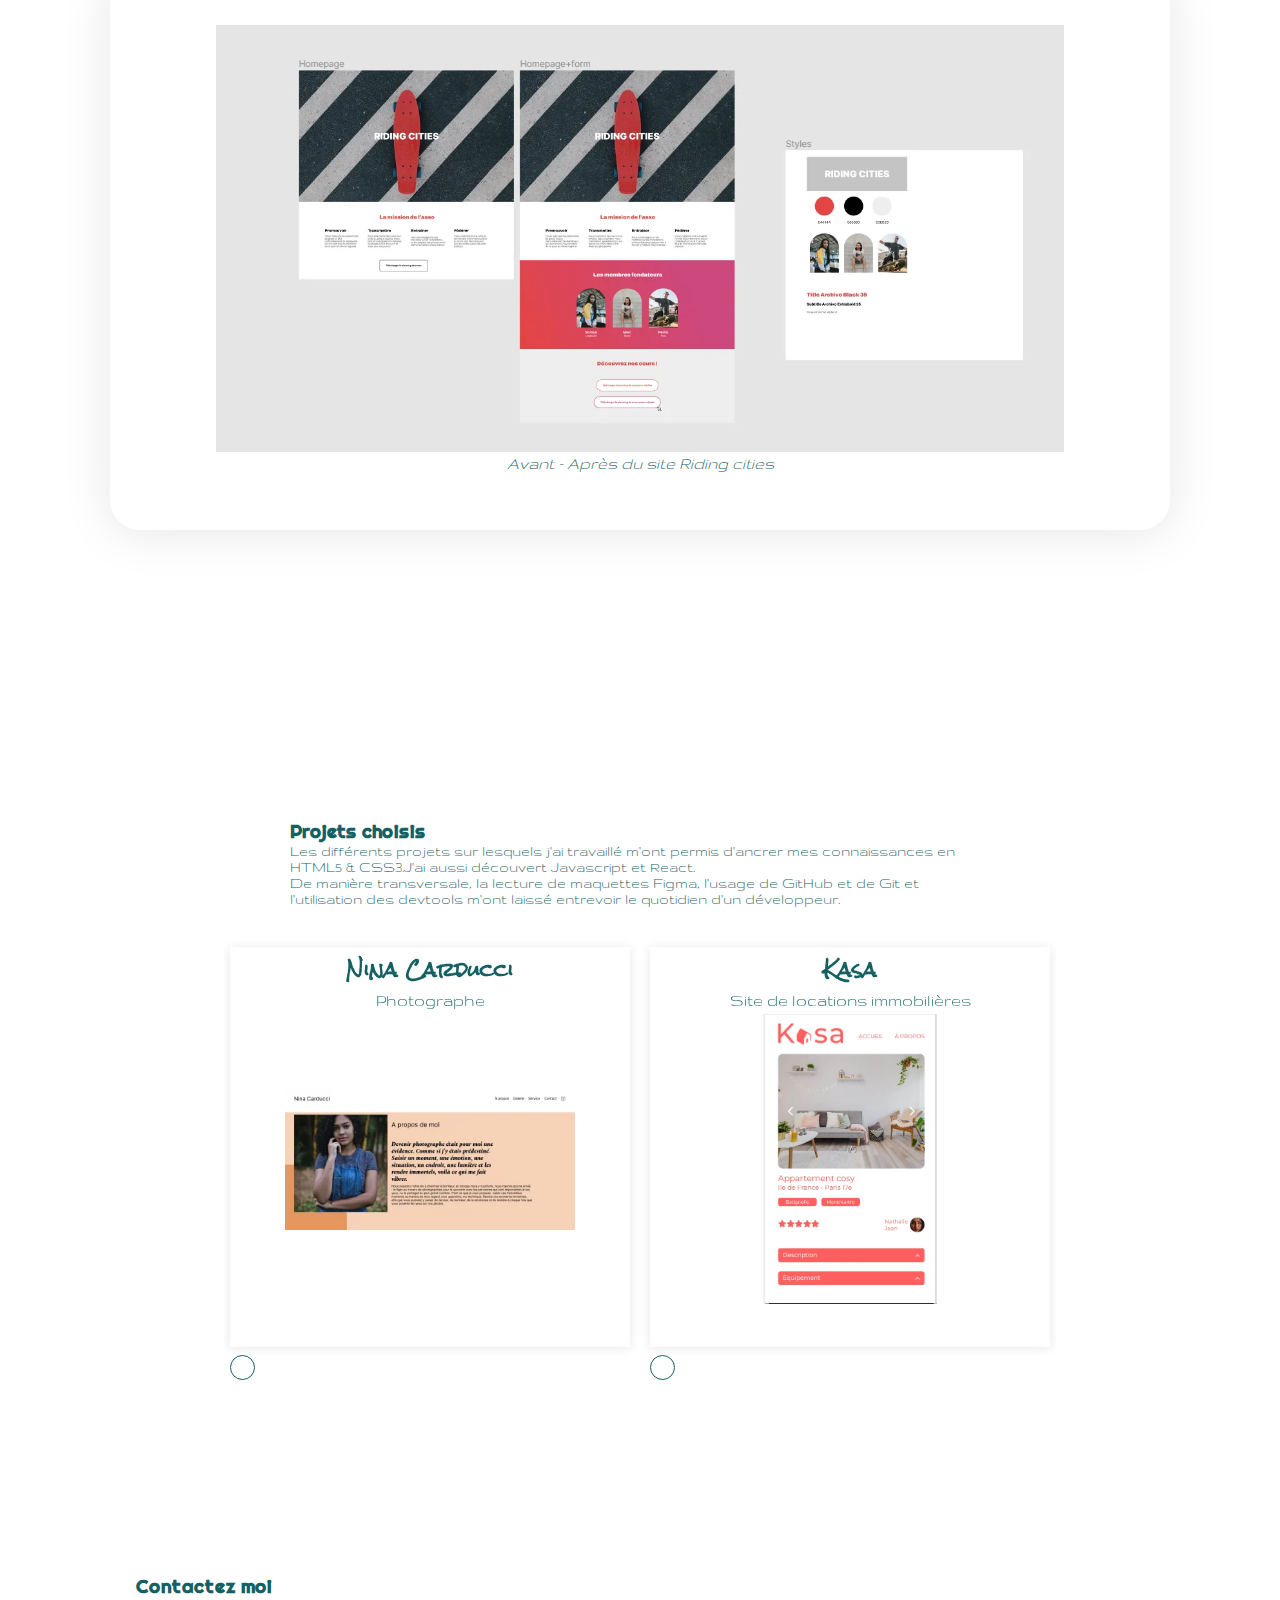
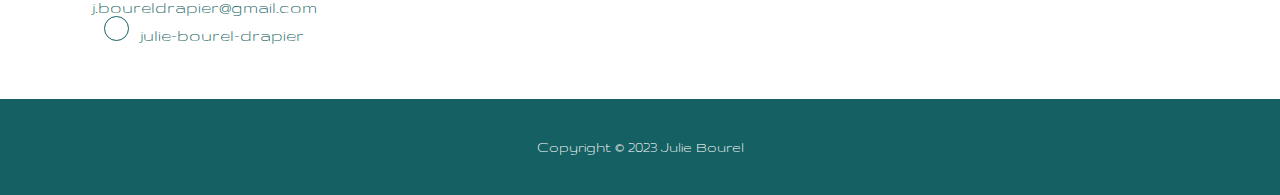
==== commit 75d36de0: "fix bug .btn-div" ====
--- a/lastProject.html
+++ b/lastProject.html
@@ -114,7 +114,7 @@
               </figure>
             <figure>
               <img class="slide" src="./assets/argentbank.webp" alt="Application bancaire Argent Bank" >
-              <figcaption>Page de page utilisateur du site Argent Bank</figcaption>
+              <figcaption>Page d'accueil du site Argent Bank</figcaption>
             </figure>
               </div>
               <div class="controls">
--- a/style.css
+++ b/style.css
@@ -169,9 +169,9 @@
   color: #fff;
 }
 .btn-div{
-  display: block;
-  @media screen and (min-width: 800px) {
-    display: flex;
+  display: none;
+  @media screen and (min-width: 800px) {
+    display: inline-block;
     opacity: 0;
     animation: slideLeft 1s ease forwards;
     animation-delay: 1s;
@@ -179,24 +179,28 @@
   }
 }
 .btn-div:hover{
-  color: #fff;
+  @media screen and (min-width: 800px) {
+    color: #fff;
+  }
 }
 .project-btn{
-  padding: 8px;
-  background: #00c092;
-  color: #fff;
-  font-family: 'rock salt', sans-serif;
-  letter-spacing: 2px;
-  font-size: 10px;
-  border-radius: 20px;
   @media screen and (min-width: 800px) {
     font-size: 14px;
+    display: inline-block;
+    padding: 8px;
+    background: #00c092;
+    color: #fff;
+    font-family: 'rock salt', sans-serif;
+    letter-spacing: 2px;
+    border-radius: 20px;
   }
 }
 .project-btn:hover{
-  display: block;
-  background: #ffbbab;
-  color: #fff;
+  @media screen and (min-width: 800px) {
+    display: block;
+    background: #ffbbab;
+    color: #fff; 
+  }
 }
 /* KEYFRAMES */
 @keyframes slideRight{
@@ -398,11 +402,11 @@
   margin: auto;
 }
 figcaption {
-  font-size: 12px;
+  font-size: 18px;
   padding: 3px;
   text-align: center;
   font-style: italic;
-  font-family: 'rock salt', 'inclusive sans', sans-serif;
+  font-family: 'gruppo', 'inclusive sans', sans-serif;
 }
 .slides img {
 object-fit: contain;
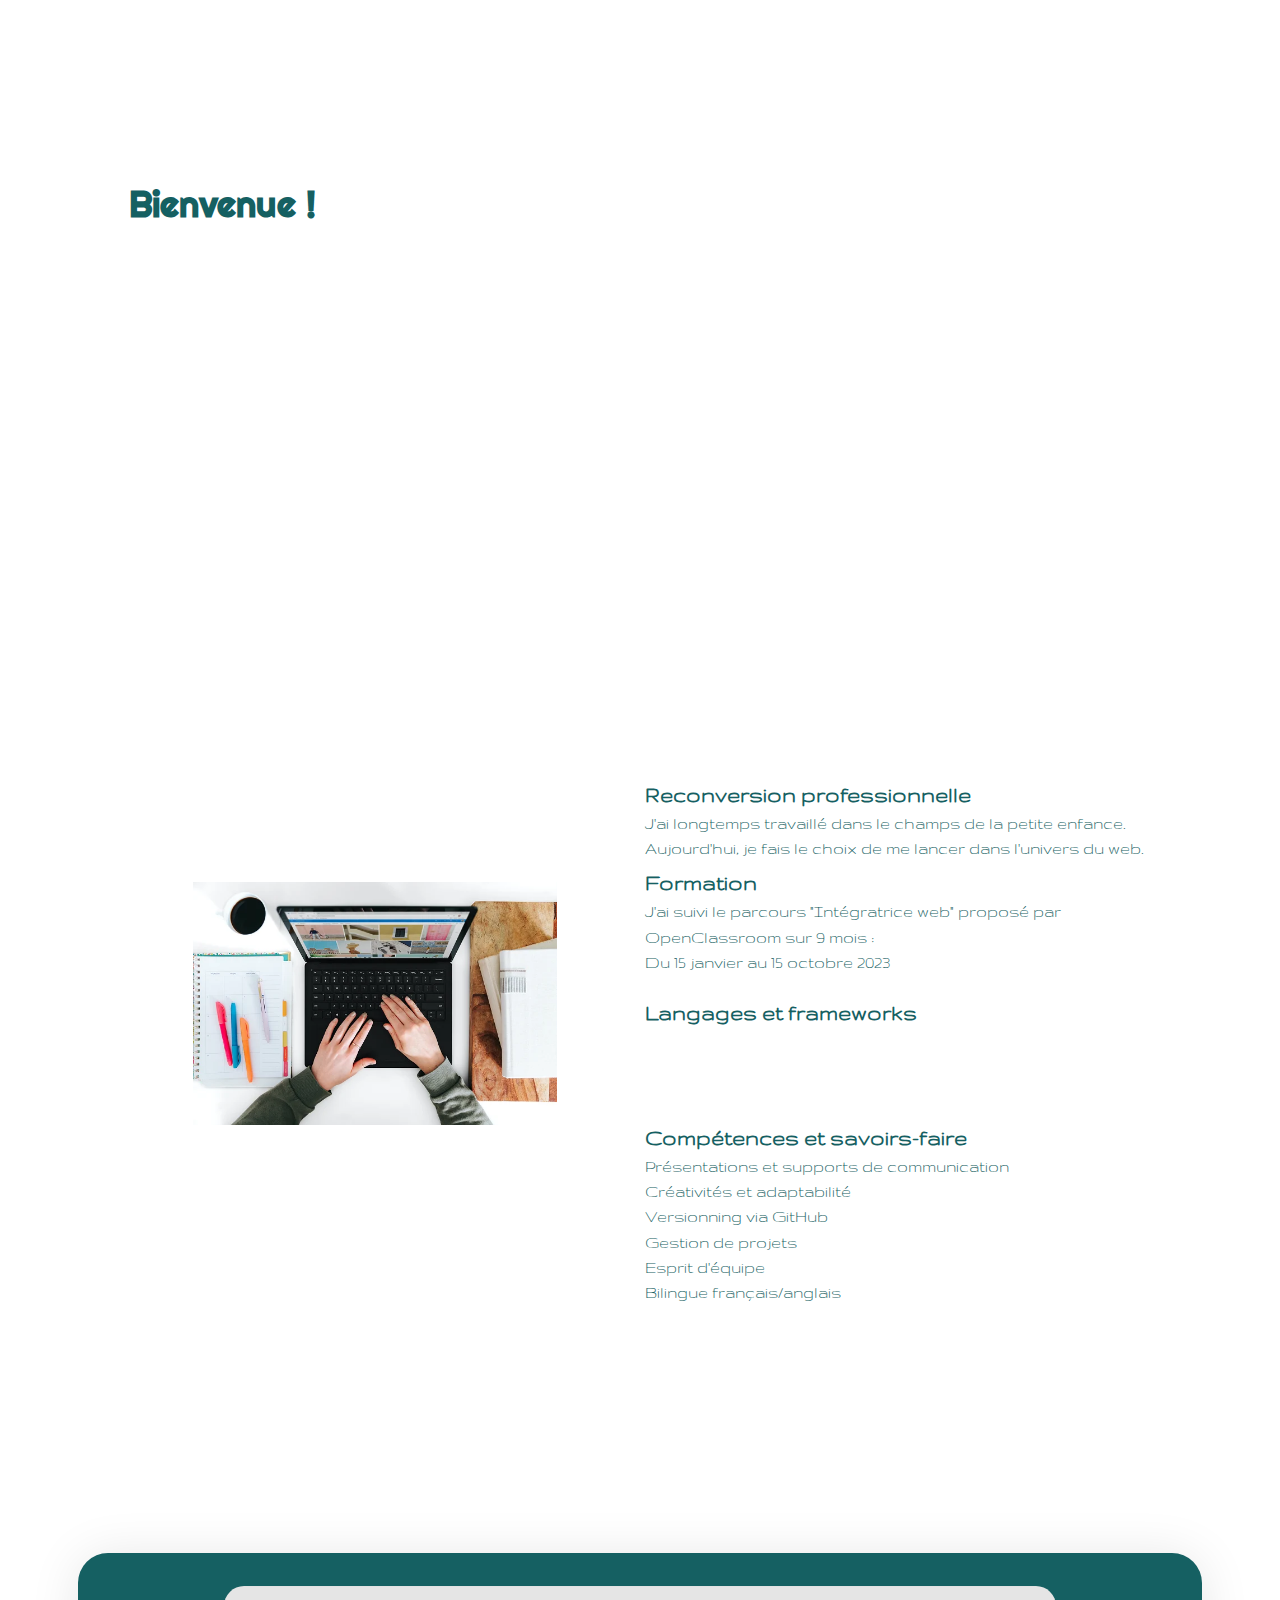
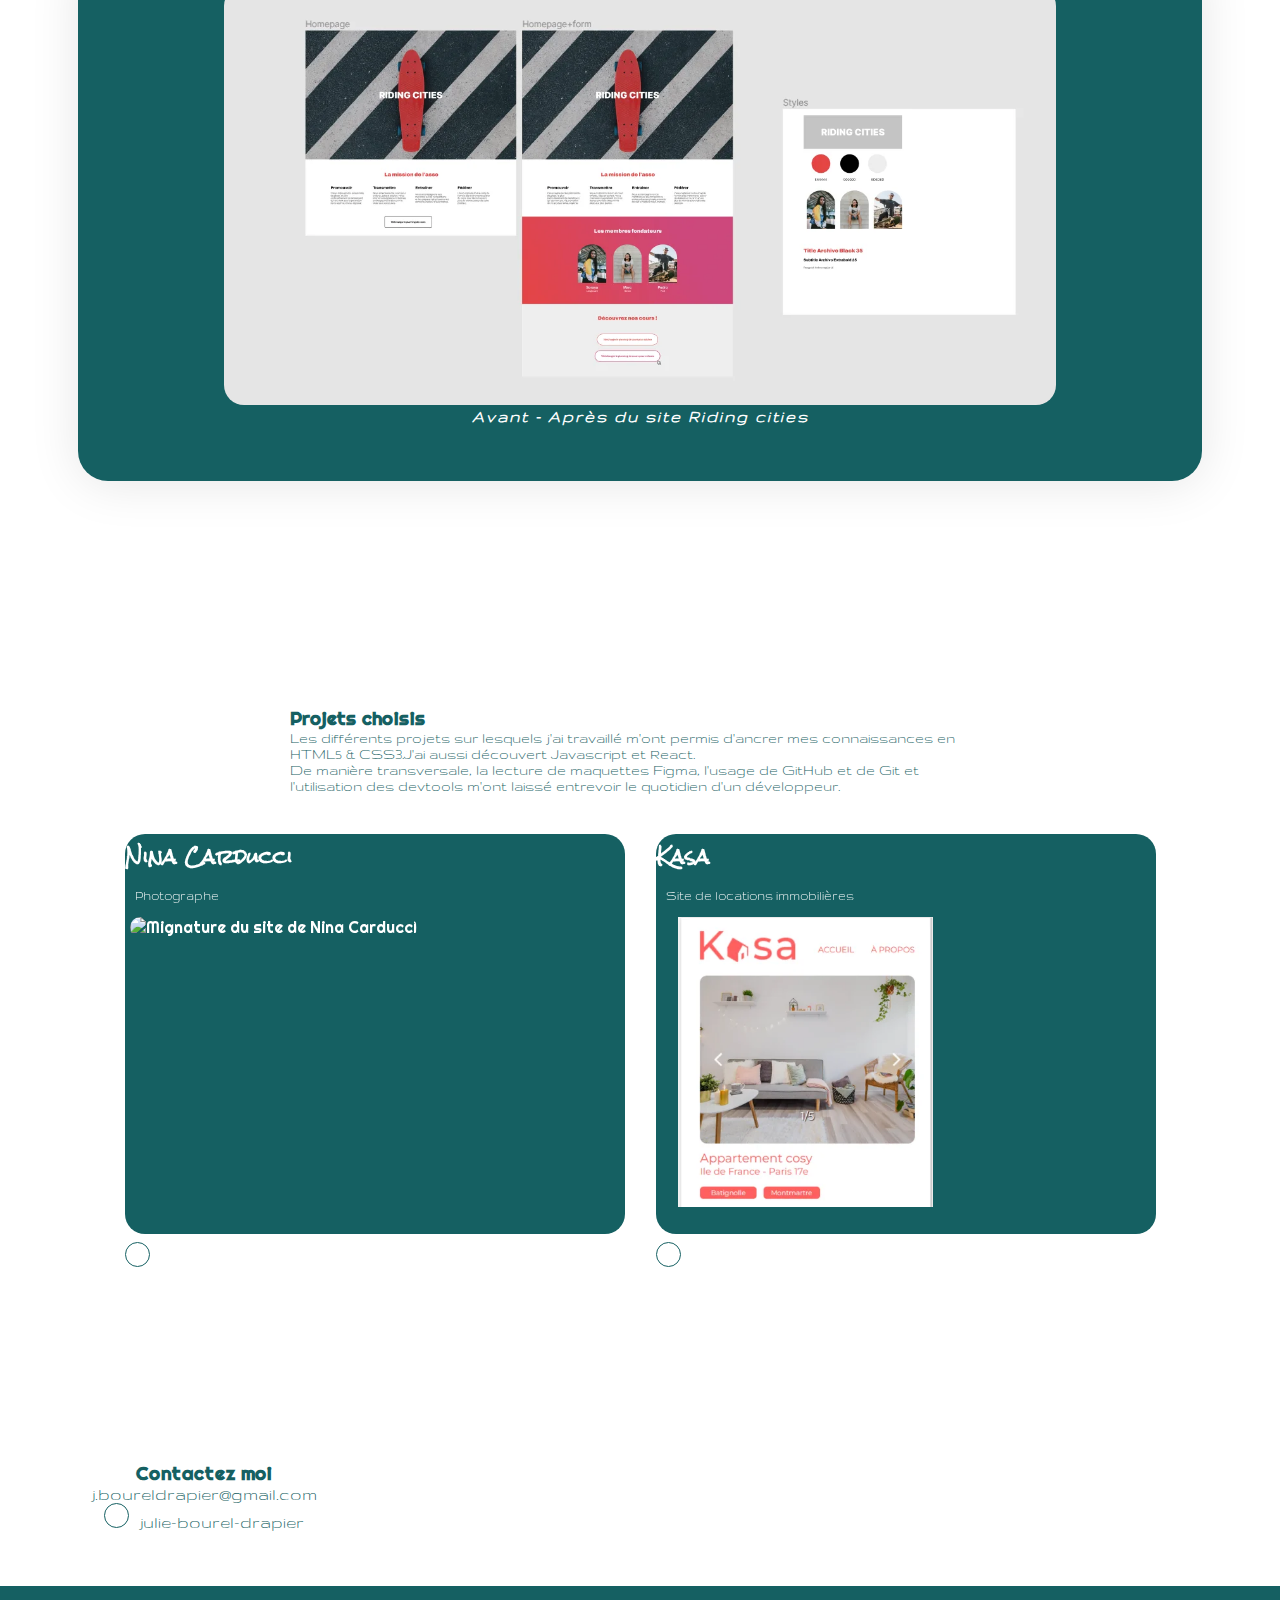
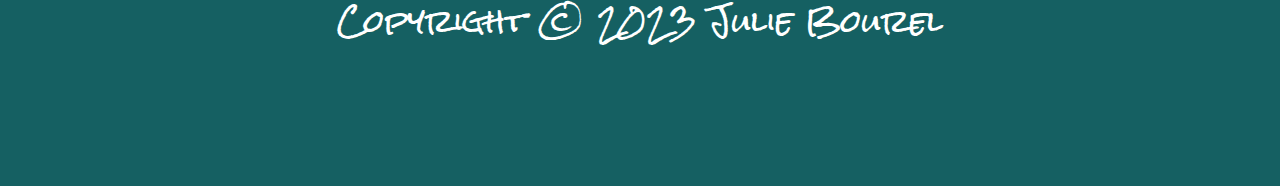
==== commit bb3eda32: "background flip cards" ====
--- a/lastProject.html
+++ b/lastProject.html
@@ -135,12 +135,11 @@
 
         <div class="cards">
           <div class="flip-card">
-           
             <div class="flip-card-inner">           
               <div class="flip-card-front">
                 <h3>Nina Carducci</h3>
                 <p>Photographe</p>
-                <img src="./assets/ninacarducci-small.webp" alt="Mignature du site de Nina Carducci">
+                <img src="./assets/ninacarducci.webp" alt="Mignature du site de Nina Carducci">
               </div>
               <div class="flip-card-back">
                 <h3>Accessibilité & performance</h3>
@@ -148,13 +147,11 @@
                 <p>En tant que développeuse free-lance je propose à Nina Carducci d'intervenir sur son site afin qu'elle gagne en visibilité et en performance tout en proposant un contenu plus accessible au moyen d'une syntaxte plus inclusive</p>
                 <p>Rapport Lighthouse, analyse via Wave, convertion des données en webp : j'utilise les outils à ma disposition pour mener à bien ma mission.</p>
                 <p>Mot-clés, création de liens pour favoriser la visibilité sur les réseaux, des moyens existent pour modernier le site de Nina Carducci</p>
-
               </div>
             </div>
-            <a href="https://github.com/JulieBourelDrapier/ninacarducci.github.io.git"><i class="fa-brands fa-github"></i></a>
+            <a class="github-link" href="https://github.com/JulieBourelDrapier/ninacarducci.github.io.git"><i class="fa-brands fa-github"></i></a>
           </div> 
           <div class="flip-card">
-          
             <div class="flip-card-inner">
               <div class="flip-card-front">
                 <h3>Kasa</h3>
@@ -166,10 +163,9 @@
                 <h4>Contexte</h4>
                 <p>Rien de tel qu'un projet d'envergure pour mesurer la richesse de React et de ses composants. Je ne vous le cache pas, méthode et rigueur sont de mise pour maitriser cet outils certes complexe mais qui présente des prouesses remarquables</p>
                 <p>Ce projet demande une certaine capacité à observer, analyser et synthétiser les éléments qui composent les pages du site. </p>
-            </div>
-           
+              </div>
           </div>
-          <a href="https://github.com/JulieBourelDrapier/kasa.git"><i class="fa-brands fa-github"></i></a>
+          <a class="github-link" href="https://github.com/JulieBourelDrapier/kasa.git"><i class="fa-brands fa-github"></i></a>
         </div>
       </div> 
   </section>
@@ -188,7 +184,7 @@
   </div>
   </section>
 
-  <footer>
+  <footer class="footer">
     <p>Copyright © 2023 Julie Bourel</p>
   </footer>
 
--- a/style.css
+++ b/style.css
@@ -308,7 +308,8 @@
   } 
 }
 .link-OCR{
-  font-size: 13px;
+  font-size: 17px;
+  font-family: gruppo;
   @media screen and (min-width: 800px) {
     font-size: 18px;
   }
@@ -354,7 +355,7 @@
   @media screen and (min-width: 1100px) {
     display: block;
     margin-top: 7%;
-    margin-bottom: 15%; 
+    margin-bottom: 10%; 
   }
 }
 .main-text h2{
@@ -362,7 +363,7 @@
   font-size: 20px;
   text-align: center;
   @media screen and (min-width: 1100px) {
-    font-size: 32px;
+    font-size: 40px;
     line-height: 2;
     margin: 30px;
   }
@@ -373,13 +374,14 @@
   display: none;
   @media screen and (min-width: 1100px) {
     display: flex;
-    margin: 110px;
+    margin: 78px;
   }
 }
 .carousel {
   margin: auto;
   width: 100%;
-  height: 560px;
+  /* height: 560px; */
+  background-color: #156062;
   border-radius: 30px;
   overflow: hidden;
   position: relative;
@@ -397,7 +399,7 @@
 figure {
   display: flex;
   flex-flow: column;
-  padding: 10%;
+  padding: 13%;
   width: 100%;
   margin: auto;
 }
@@ -407,9 +409,14 @@
   text-align: center;
   font-style: italic;
   font-family: 'gruppo', 'inclusive sans', sans-serif;
+  color: #fff;
+  font-weight: bold;
+  letter-spacing: 2px;
+  margin: 0 0 20px
 }
 .slides img {
 object-fit: contain;
+border-radius: 20px;
 }
 .controls {
   display: flex;
@@ -420,7 +427,7 @@
   z-index: 99999;
   transition: all ease 0.5s;
   font-size: 55px;
-  color : #00c092;
+  color : #fff;
 }
 .control {
   position: relative;
@@ -434,11 +441,13 @@
 }      
 .control:hover {
   opacity: 1;
-  color: #00c092;
+  color: #fff;
 }
 .explanations p{
   font-family: 'gruppo', sans-serif;
 }
+
+/* DESCRIPTION DES PROJETS */ 
 .explanations {
   margin-top: 10%;
   margin-bottom: 10%;	
@@ -446,11 +455,6 @@
   flex-direction: column;
   align-items: center;
   gap: 20px;
-}
-.explanations img{
-  width: 100%;
-  height: auto;
-  object-fit: contain;
 }
 .retrospective{
   padding: 20px;
@@ -465,19 +469,20 @@
 }
 .cards{
   display: flex;
-  flex-direction: row;
-  flex-wrap: wrap;
-  gap: 20px;
-}
-
+  flex-direction: column;
+  @media screen and (min-width: 800px) {
+    flex-direction: row;
+    gap: 31px;
+  }
+}
 /* flip cards  */
 .flip-card {
   background-color: transparent;
-  width: 400px;
+  width: 500px;
   height: 400px;
   perspective: 1000px;
 }
-.flip-card a {
+.github-link{
   margin-top: 8px;
   display: flex;
   justify-content: center;
@@ -489,7 +494,7 @@
   border: 1.2px solid #156062;
   border-radius: 50%;
 }
-.flip-card a:hover {
+.github-link:hover {
  color: #00c092;
  border: 1.2px solid #00c092;
 }
@@ -497,10 +502,8 @@
   position: relative;
   width: 100%;
   height: 100%;
-  text-align: center;
   transition: transform 0.6s;
   transform-style: preserve-3d;
-  
 }
 .flip-card:hover .flip-card-inner {
   transform: rotateY(180deg);
@@ -510,9 +513,9 @@
   width: 100%;
   height: 100%;
   backface-visibility: hidden;
-  background-color: #fff;
-  color: #156062;
-  box-shadow: 0 1px 10px rgba(0, 0, 0, 0.1);
+  color: #fff;
+  background-color: #156062;
+  border-radius: 20px;;
 }
 
 .flip-card-back {
@@ -524,14 +527,15 @@
   font-family: 20px;
 }
 .flip-card-front p, .flip-card-back p{
-  	font-size: 18px;
+  	font-size: 14px;
     font-family: 'gruppo', sans-serif;
+    padding: 10px;
 }
 .flip-card img {
   width: 300px;
   height: 300px;
   padding: 5px;
-
+  border-radius: 18px ;
   object-fit: contain;
 }
 
@@ -575,19 +579,29 @@
   margin-right: 6px;
 }
 .arrow-up i{
-  font-size: 50px;
-  padding: 40px;
+  display: none;
+  @media screen and (min-width: 800px) {
+    display: block;
+    font-size: 50px;
+    padding: 40px; 
+  }
 }
 
 /* FOOTER */
-footer p{
-  font-family: 'gruppo', sans-serif; 
-  display: flex;
-  align-items: center;
-  justify-content: center;
-  background-color: #156062;
+.footer{
+ background-color: #156062;
+ margin: auto;
+ height: 200px;
+}
+.footer p{
+  font-family: 'rock salt', sans-serif; 
+  padding-bottom: 120px;
+  text-align: center;
   color: #fff;
-  margin: auto;
-  padding: 40px;
-}
-
+  font-size: 12px;
+  @media screen and (min-width: 800px) {
+    font-size: 30px;
+  }
+
+}
+
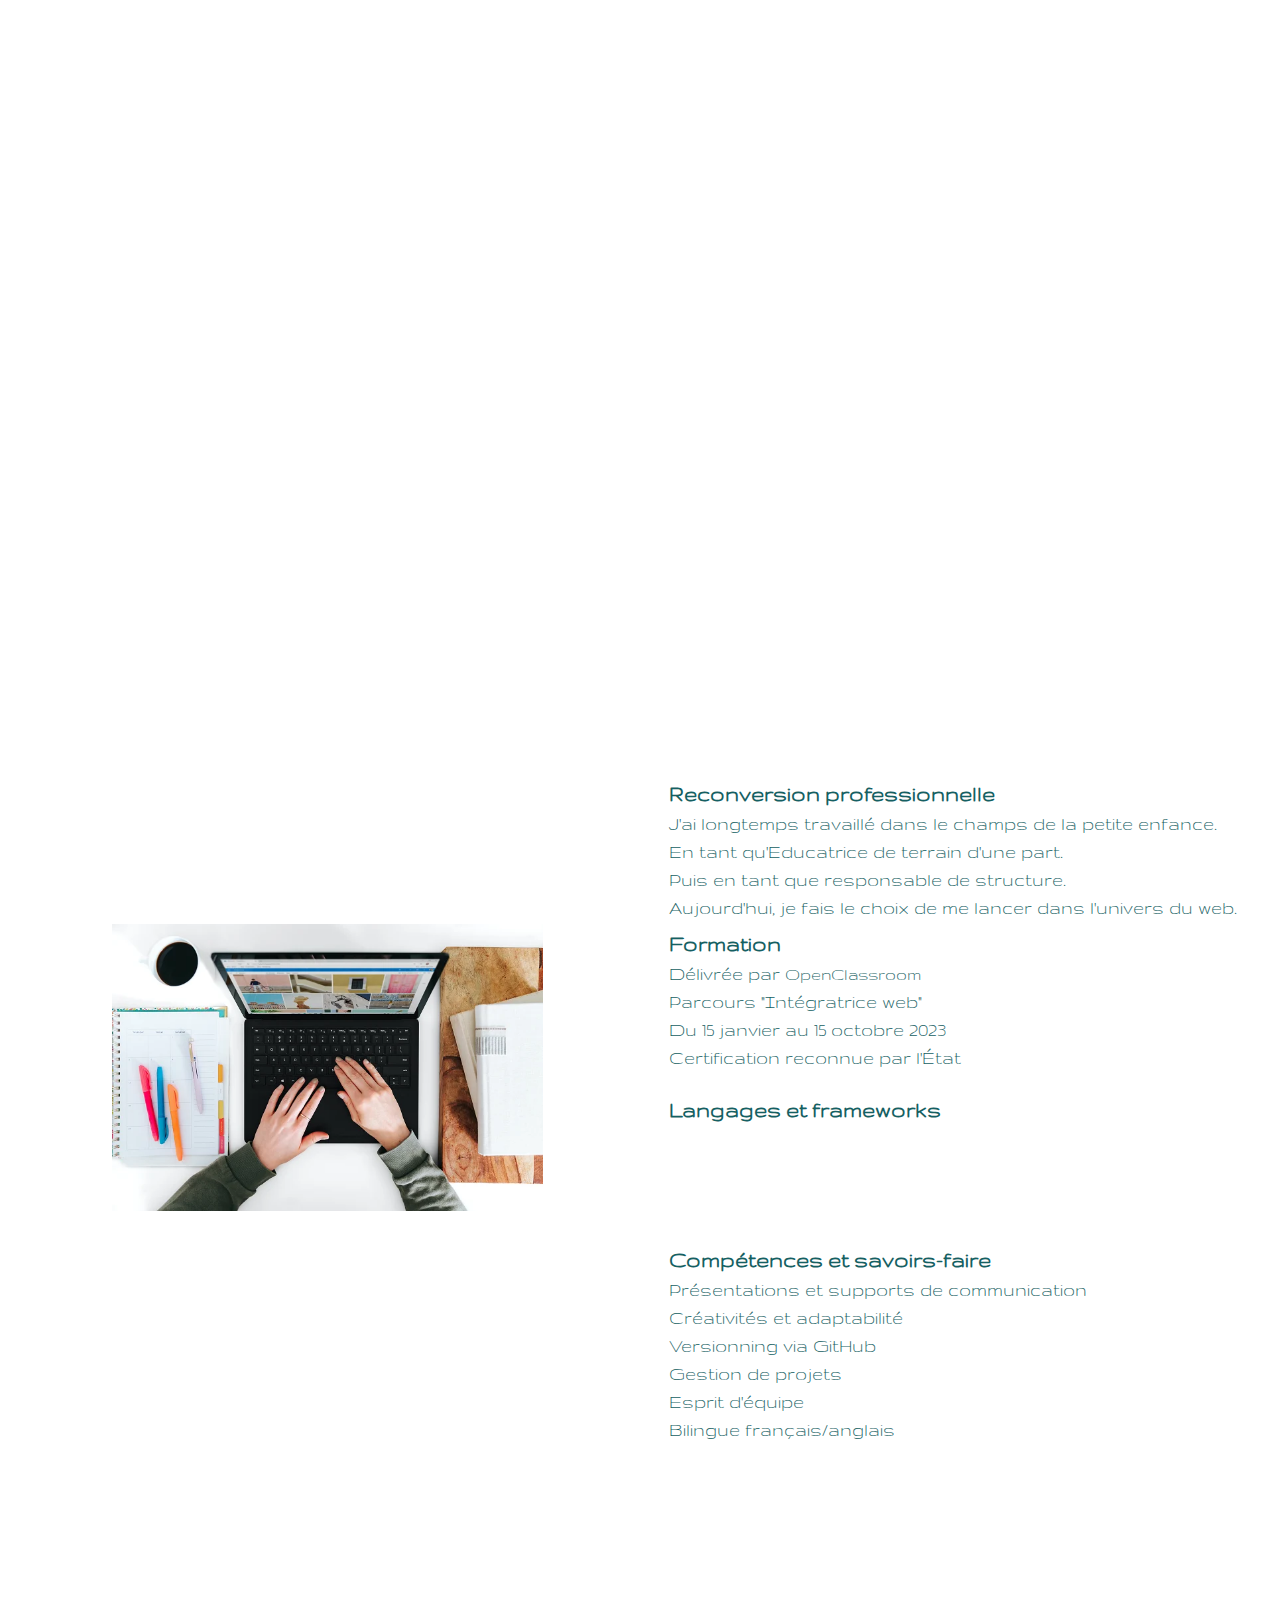
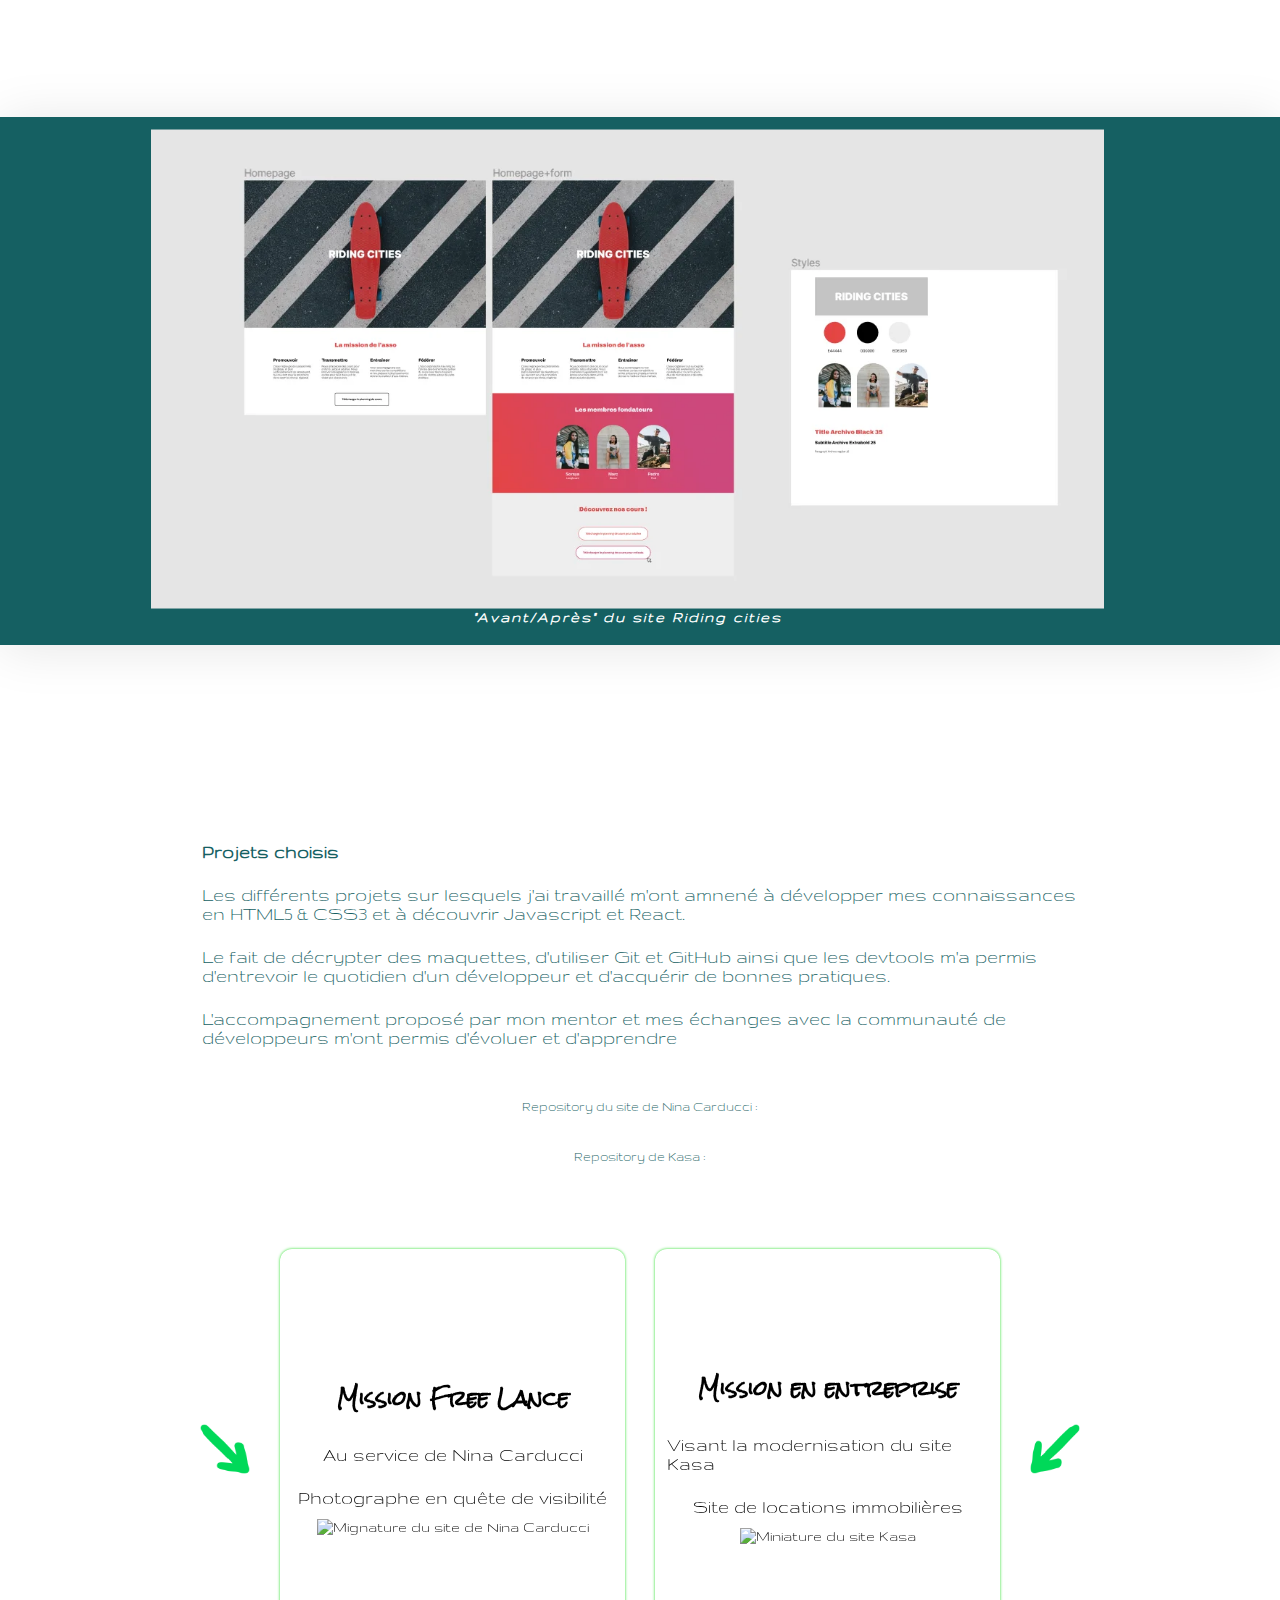
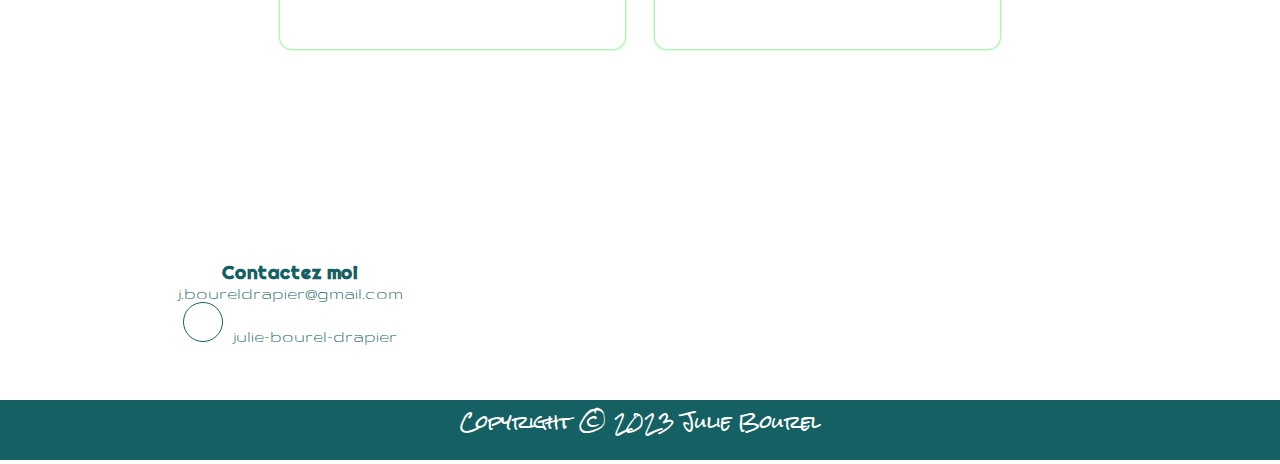
==== commit 1255b6c9: "Flip cards modif" ====
--- a/lastProject.html
+++ b/lastProject.html
@@ -31,7 +31,7 @@
 
   <section class="home">
     <div class="home-content">
-      <h1>Bienvenue !</h1>
+      <!-- <h1>Bienvenue !</h1> -->
       <h2>Je m'appelle Julie Bourel</h2> 
       <h3>Je suis <span class="text"></span></h3>
       <p>Suite à une reconversion professionnelle,
@@ -52,13 +52,17 @@
       <img class="about-img" src="./assets/home.webp" alt="desk with devtools">
     </div>
     <div class="about-text">
-      <h2>À propos de <span>Moi</span></h2>
+      <h2>À propos de <span>moi</span></h2>
       <h3>Reconversion professionnelle</h3>
-        <p>J'ai longtemps travaillé dans le champs de la petite enfance.</p>       
+        <p>J'ai longtemps travaillé dans le champs de la petite enfance.</p>  
+        <p>En tant qu'Educatrice de terrain d'une part.</p>
+        <p>Puis en tant que responsable de structure.</p>     
         <p>Aujourd'hui, je fais le choix de me lancer dans <strong>l'univers du web</strong>.</p>   
       <h3>Formation</h3>
-        <p>J'ai suivi le parcours "<strong>Intégratrice web</strong>" proposé par <a class="link-OCR" href="https://openclassrooms.com.">OpenClassroom</a> sur 9 mois :
+        <p>Délivrée par <a class="link-OCR" href="https://openclassrooms.com.">OpenClassroom</a></p>
+        <p>Parcours "<strong>Intégratrice web</strong>"</p>
         <p>Du 15 janvier au 15 octobre 2023</p>
+        <p>Certification reconnue par l'État</p>
       <div class="lang">
       <h3>Langages et frameworks</h3>
         <ul> 
@@ -78,44 +82,46 @@
     </div>
   </section>
 
-  <section id="projects">
-      <div class="main-text">
+  <section id="projects" class="projects-section">
+
+      <article class="main-text">
         <h2>Projets</h2>
+
           <div class="carousel-container">
             <div class="carousel">
               <div class="slides">
                 <figure>
                   <img class="slide" src="./assets/ridingcities.webp" alt="Projet Riding Cities" >
-                  <figcaption>Avant - Après du site Riding cities</figcaption>
-                </figure>
-              <figure>
-                <img class="slide" src="./assets/booki.webp" alt="Projet Booki" >
-                <figcaption>Découverte de flex avec le site Booki</figcaption>
-              </figure>
-              <figure>
-                <img class="slide" src="./assets/ohmyfood.webp" alt="Site de réservation de repas haut de gamme Oh my food" >
-                <figcaption>Présentation des menus sur le site Oh my food</figcaption>
-              </figure>
-              <figure>
-                <img class="slide" src="./assets/printit.webp" alt="Projet Print it " >
-                <figcaption>Carrousel du site Print It</figcaption>
-              </figure>
-              <figure>
-                <img class="slide" src="./assets/sophiebluel.webp" alt="Site pour Sophie Bluel" >
-                <figcaption>Page d'accueil du site de Sophie Bluel - Architecte</figcaption>
-              </figure>
-              <figure>
-                <img class="slide" src="./assets/kasa.webp" alt="Application de location immobilières Kasa" >
-                <figcaption>Application Kasa</figcaption>
-              </figure>
-              <figure>
-                <img class="slide" src="./assets/ninacarducci.webp" alt="Site de Nina Carducci" >
-                <figcaption>Page d'accueil du site de Nina Carducci - Photographe </figcaption>
-              </figure>
-            <figure>
-              <img class="slide" src="./assets/argentbank.webp" alt="Application bancaire Argent Bank" >
-              <figcaption>Page d'accueil du site Argent Bank</figcaption>
-            </figure>
+                  <figcaption>"Avant/Après" du site Riding cities</figcaption>
+                </figure>
+                <figure>
+                  <img class="slide" src="./assets/booki.webp" alt="Projet Booki" >
+                  <figcaption>Découverte de flex avec le site Booki</figcaption>
+                </figure>
+                <figure>
+                  <img class="slide" src="./assets/ohmyfood.webp" alt="Site de réservation de repas haut de gamme Oh my food" >
+                  <figcaption>Présentation des menus sur le site Oh my food</figcaption>
+                </figure>
+                <figure>
+                  <img class="slide" src="./assets/printit.webp" alt="Projet Print it " >
+                  <figcaption>Carrousel du site Print It</figcaption>
+                </figure>
+                <figure>
+                  <img class="slide" src="./assets/sophiebluel.webp" alt="Site pour Sophie Bluel" >
+                  <figcaption>Page d'accueil du site de Sophie Bluel - Architecte</figcaption>
+                </figure>
+                <figure>
+                  <img class="slide" src="./assets/kasa.webp" alt="Application de location immobilières Kasa" >
+                  <figcaption>Application Kasa</figcaption>
+                </figure>
+                <figure>
+                  <img class="slide" src="./assets/ninacarducci.webp" alt="Site de Nina Carducci" >
+                  <figcaption>Page d'accueil du site de Nina Carducci - Photographe </figcaption>
+                </figure>
+                <figure>
+                  <img class="slide" src="./assets/argentbank.webp" alt="Application bancaire Argent Bank" >
+                  <figcaption>Page d'accueil du site Argent Bank</figcaption>
+                </figure>
               </div>
               <div class="controls">
                 <div class="control prev-slide"><i class="fa-solid fa-circle-chevron-left"></i></div>
@@ -123,71 +129,81 @@
               </div>
             </div>
           </div>
-      </div>  
-
-      <div class="explanations">
+      </article>  
+
+      <article class="explanations">
         <div class="retrospective">
           <h2>Rétrospective</h2>
           <h3>Projets choisis</h3>
-            <p>Les différents projets sur lesquels j'ai travaillé m'ont permis d'ancrer mes connaissances en HTML5 & CSS3.J'ai aussi découvert Javascript et React.</p>
-            <p>De manière transversale, la lecture de maquettes Figma, l'usage de GitHub et de Git et l'utilisation des devtools m'ont laissé entrevoir le quotidien d'un développeur.</p>
+            <p>Les différents projets sur lesquels j'ai travaillé m'ont amnené à développer mes connaissances en HTML5 & CSS3 et à découvrir Javascript et React.</p>
+            <p>Le fait de décrypter des maquettes, d'utiliser Git et GitHub ainsi que les devtools m'a permis d'entrevoir le quotidien d'un développeur et d'acquérir de bonnes pratiques.</p>
+            <p>L'accompagnement proposé par mon mentor et mes échanges avec la communauté de développeurs m'ont permis d'évoluer et d'apprendre</p>
+          <div class="github">
+            <p>Repository du site de Nina Carducci : <a class="github-link" href="https://github.com/JulieBourelDrapier/ninacarducci.github.io.git"><i class="fa-brands fa-github"></i></a></p>
+            <p>Repository de Kasa : <a class="github-link" href="https://github.com/JulieBourelDrapier/kasa.git"><i class="fa-brands fa-github"></i></a></p>
+          </div>
         </div>
-
         <div class="cards">
+          <img class="unrotate-arrow" src="./assets/arrow.png" alt="flèche" width="50px" height="50px">
           <div class="flip-card">
             <div class="flip-card-inner">           
               <div class="flip-card-front">
-                <h3>Nina Carducci</h3>
-                <p>Photographe</p>
-                <img src="./assets/ninacarducci.webp" alt="Mignature du site de Nina Carducci">
+                <h3>Mission Free Lance</h3>
+                <p>Au service de Nina Carducci</p>
+                <p>Photographe en quête de visibilité</p>
+                <img class="flip" src="./assets/" alt="Mignature du site de Nina Carducci">
               </div>
               <div class="flip-card-back">
                 <h3>Accessibilité & performance</h3>
-                <h4>Contexte</h4>
-                <p>En tant que développeuse free-lance je propose à Nina Carducci d'intervenir sur son site afin qu'elle gagne en visibilité et en performance tout en proposant un contenu plus accessible au moyen d'une syntaxte plus inclusive</p>
-                <p>Rapport Lighthouse, analyse via Wave, convertion des données en webp : j'utilise les outils à ma disposition pour mener à bien ma mission.</p>
-                <p>Mot-clés, création de liens pour favoriser la visibilité sur les réseaux, des moyens existent pour modernier le site de Nina Carducci</p>
+                <p>Mission en free-lance</p>
+                <p>Optimisation SEO du site one page</p>
+                <p>Adaptation de la syntaxte afin d'assurer l'accessibilité du site</p>
+                <p>Utilisation des rapports Lighthouse et Wave</p>
+                <p>Convertion des données en webp</p>
+                <p>Visibilité sur les réseaux</p>
               </div>
             </div>
-            <a class="github-link" href="https://github.com/JulieBourelDrapier/ninacarducci.github.io.git"><i class="fa-brands fa-github"></i></a>
-          </div> 
+          </div>
+
           <div class="flip-card">
             <div class="flip-card-inner">
               <div class="flip-card-front">
-                <h3>Kasa</h3>
+                <h3>Mission en entreprise</h3>
+                <p>Visant la modernisation du site Kasa</p>
                 <p>Site de locations immobilières</p>
-                <img src="./assets/kasa-small.webp" alt="Miniature du site Kasa">
+                <img src="./assets/.webp" alt="Miniature du site Kasa">
               </div>
               <div class="flip-card-back">
                 <h3>Composants React</h3>
-                <h4>Contexte</h4>
-                <p>Rien de tel qu'un projet d'envergure pour mesurer la richesse de React et de ses composants. Je ne vous le cache pas, méthode et rigueur sont de mise pour maitriser cet outils certes complexe mais qui présente des prouesses remarquables</p>
-                <p>Ce projet demande une certaine capacité à observer, analyser et synthétiser les éléments qui composent les pages du site. </p>
-              </div>
-          </div>
-          <a class="github-link" href="https://github.com/JulieBourelDrapier/kasa.git"><i class="fa-brands fa-github"></i></a>
+                <p>Modernisation de l'achitecture du site</p>
+                <p>Usage de React</p>
+                <p>Analyse des maquettes et définition des composants</p>
+                <p>Gestion de l'ensemble des pages du site</p>
+              </div>
+            </div>
+          </div>
+          <img class="rotate-arrow" src="./assets/arrow.png" alt="flèche" width="50px" height="50px">
         </div>
-      </div> 
-  </section>
-
-  <section id="contact">
-    <div class="contact-me">
-      <div class="contact-info">
-        <h2>Intéressé par mon profil ?</h2>
-        <h3>Contactez moi</h3>
-        <p>j.boureldrapier@gmail.com</p>
-        <p><i class="fa-brands fa-linkedin-in"></i> julie-bourel-drapier</p>
+      </article> 
+    </section>
+
+      <section id="contact">
+        <div class="contact-me">
+          <div class="contact-info">
+            <h2>Intéressé par mon profil ?</h2>
+            <h3>Contactez moi</h3>
+            <p>j.boureldrapier@gmail.com</p>
+            <p><i class="fa-brands fa-linkedin-in"></i> julie-bourel-drapier</p>
+          </div>
+          <div class="arrow-up">
+            <a href="#"><i class="fa-solid fa-circle-arrow-up"></i></a>
+          </div>
       </div>
-      <div class="arrow-up">
-        <a href="#"><i class="fa-solid fa-circle-arrow-up"></i></a>
-      </div>
-  </div>
-  </section>
-
-  <footer class="footer">
-    <p>Copyright © 2023 Julie Bourel</p>
-  </footer>
-
+      </section>
+    
+      <footer class="footer">
+        <p>Copyright © 2023 Julie Bourel</p>
+      </footer>
     <script src="https://kit.fontawesome.com/a595cf5885.js" crossorigin="anonymous"></script>
     <script src="main.js"></script>
   </body>
--- a/style.css
+++ b/style.css
@@ -8,7 +8,8 @@
 body{
   color: #156062;
   margin: auto;
-  }
+  max-width: 1500px;
+}
 li{
   list-style: none;
 }
@@ -19,6 +20,11 @@
 a{
   text-decoration: none;
   color: #156062;
+}
+h2{
+  opacity: 0;
+  animation: slideRight 1s ease forwards;
+  animation-delay: 1.5s;
 }
 
 /* HEADER */
@@ -100,11 +106,7 @@
     font-size: 35px;
   }
 }
-h2{
-  opacity: 0;
-  animation: slideRight 1s ease forwards;
-  animation-delay: 1.5s;
-}
+
 .home-content h2 {
   font-family: 'rock salt', sans-serif;
   font-size: 18px;
@@ -113,7 +115,7 @@
   animation: slideRight 1s ease forwards;
   animation-delay: 1s;
   @media screen and (min-width: 800px) {
-    font-size: 28px;
+    font-size: 34px;
   }
 }
 .home-content h3 {
@@ -246,9 +248,12 @@
 
 /* ABOUT */
 .about-me{
-  width: 82%;
+  width: 85%;
   margin: auto;
-  @media screen and (min-width: 800px) {
+  display: block;
+  padding: 20px;
+  @media screen and (min-width: 1100px) {
+    width: 100%;
     display: grid;
     grid-template-columns: repeat(2, 1fr);
     justify-content: center;
@@ -263,8 +268,8 @@
 }
 .about-img{
   display: none;
-  @media screen and (min-width: 800px) {
-    display: grid;
+  @media screen and (min-width: 1100px) {
+    display: block;
     width: 100%;
     margin: auto;
   }
@@ -273,16 +278,17 @@
   background-color: #fff;
   color: #156062;
   margin: auto;
+  display: flex;
+  flex-direction: column;  
 }
 .about-text h2{
   text-align: center;
   font-family: 'rock salt', sans-serif;
   color: #156062;
-  font-size: 20px;
-  align-items: center;
-  @media screen and (min-width: 800px) {
-    text-align: start;
-    font-size: 30px;
+  font-size: 24px;
+  text-align: start;
+  @media screen and (min-width: 1100px) {
+    font-size: 34px;
   }
 }
 .about-text h2 span{
@@ -294,23 +300,26 @@
   font-size: 18px;
   font-weight: bold;
   margin: 10px 0 5px;
-  @media screen and (min-width: 800px) {
+  text-align: start;
+  @media screen and (min-width: 1100px) {
     font-size: 24px;
+    font-weight: bolder;
   }
 }
 .about-text p{
   font-family: 'gruppo', 'inclusive sans', sans-serif;
-  font-size: 16px;
+  font-size: 15px;
   line-height: 1;
-  @media screen and (min-width: 800px) {
-    font-size: 18px;
+  text-align: start;
+  @media screen and (min-width: 1100px) {
+    font-size: 20px;
     line-height: 1.4;
   } 
 }
 .link-OCR{
   font-size: 17px;
   font-family: gruppo;
-  @media screen and (min-width: 800px) {
+  @media screen and (min-width: 1100px) {
     font-size: 18px;
   }
 }
@@ -330,8 +339,8 @@
   padding-top: 6px;
   padding-bottom: 6px;
   gap: 10px;
-  text-align: center;
-  justify-content: center;
+  text-align: start;
+  
   @media screen and (min-width: 800px) {
     padding-top: 10px;
     padding-bottom: 10px;
@@ -340,32 +349,44 @@
     justify-content: flex-start;
   }
 }
-.about-text i{
+.lang i{
   color: #00c092;
   font-size: 30px;
-  @media screen and (min-width: 800px) {
-    font-size: 40px;
+
+  @media screen and (min-width: 800px) {
+    font-size: 60px;
     padding: 10px 20px 10px 10px;
   }
 }
 
 /* PROJECTS */
+.projects-section{
+  display: flex;
+  flex-direction: column;
+}
 .main-text{
   display: none;
   @media screen and (min-width: 1100px) {
     display: block;
-    margin-top: 7%;
-    margin-bottom: 10%; 
-  }
-}
-.main-text h2{
+    margin-top: 10%;
+  }
+}
+.projects-section h2{
   font-family: 'rock salt', sans-serif;
   font-size: 20px;
-  text-align: center;
-  @media screen and (min-width: 1100px) {
+  @media screen and (min-width: 1100px) {
+    text-align: center;
     font-size: 40px;
-    line-height: 2;
-    margin: 30px;
+    margin: 15px;
+  }
+}
+.projects-section p, .projects-section h3, .projects-section h4{
+  font-size: 16px;
+  font-family: 'gruppo', sans-serif;
+  padding: 7px;
+  @media screen and (min-width: 800px) {
+    padding: 12px;
+    font-size: 20px;
   }
 }
 
@@ -373,16 +394,13 @@
 .carousel-container {
   display: none;
   @media screen and (min-width: 1100px) {
-    display: flex;
-    margin: 78px;
+    display: flex;    
   }
 }
 .carousel {
   margin: auto;
   width: 100%;
-  /* height: 560px; */
   background-color: #156062;
-  border-radius: 30px;
   overflow: hidden;
   position: relative;
   box-shadow: 0 3px 50px rgba(0, 0, 0, 0.1);
@@ -393,30 +411,24 @@
   left: 0;
   transform: translateY(-50%);
   display: flex;
-  width: 100%;
+  width: 98%;
   transition: 1s ease-in-out all;
 }
 figure {
   display: flex;
   flex-flow: column;
-  padding: 13%;
+  padding: 12%;
   width: 100%;
   margin: auto;
 }
 figcaption {
-  font-size: 18px;
-  padding: 3px;
+  padding-bottom: 8px;
   text-align: center;
   font-style: italic;
   font-family: 'gruppo', 'inclusive sans', sans-serif;
   color: #fff;
   font-weight: bold;
   letter-spacing: 2px;
-  margin: 0 0 20px
-}
-.slides img {
-object-fit: contain;
-border-radius: 20px;
 }
 .controls {
   display: flex;
@@ -435,7 +447,7 @@
   display: flex;
   align-items: center;
   justify-content: center;
-  opacity: .5;
+  opacity: .7;
   transition: ease .1s;
   cursor: pointer;
 }      
@@ -443,61 +455,43 @@
   opacity: 1;
   color: #fff;
 }
-.explanations p{
-  font-family: 'gruppo', sans-serif;
-}
-
-/* DESCRIPTION DES PROJETS */ 
+
+/*article + flip cards*/ 
 .explanations {
   margin-top: 10%;
-  margin-bottom: 10%;	
-  display: flex;
-  flex-direction: column;
-  align-items: center;
-  gap: 20px;
+  display: flex;
+  flex-direction: column;
+  align-items: center;
+  margin: auto;
+  width: 100%;
+  padding: 40px;
 }
 .retrospective{
-  padding: 20px;
-  max-width: 740px;
-}
-.retrospective h2 {
-  font-family: 'rock salt', sans-serif;
-  font-size: 20px;
-  @media 	screen and (min-width: 800px) {
-    font-size: 32px;
+  padding-top: 20px;
+  padding-bottom: 50px;
+  /* width: 90%; */
+  @media screen and (min-width: 800px) {
+    max-width: 900px; 
   }
 }
 .cards{
   display: flex;
-  flex-direction: column;
+  justify-content: center;
+  align-items: center;
+  flex-direction: column;
+  gap: 30px;
   @media screen and (min-width: 800px) {
     flex-direction: row;
-    gap: 31px;
   }
 }
 /* flip cards  */
 .flip-card {
   background-color: transparent;
-  width: 500px;
+  min-width: 345px;
   height: 400px;
   perspective: 1000px;
 }
-.github-link{
-  margin-top: 8px;
-  display: flex;
-  justify-content: center;
-  align-items: center;
-  font-size: 20px;
-  width: 25px;
-  height: 25px;
-  background: transparent;
-  border: 1.2px solid #156062;
-  border-radius: 50%;
-}
-.github-link:hover {
- color: #00c092;
- border: 1.2px solid #00c092;
-}
+
 .flip-card-inner {
   position: relative;
   width: 100%;
@@ -512,31 +506,78 @@
   position: absolute;
   width: 100%;
   height: 100%;
+  padding: 0;
   backface-visibility: hidden;
-  color: #fff;
-  background-color: #156062;
-  border-radius: 20px;;
+  color: black;
+  background-color: #fff;
+  border-radius: 12px;
+  box-shadow: rgb(34, 222, 34) 0 0 3px;
+  display: flex;
+  flex-direction: column;
+  justify-content: center;
+  align-items: center;
 }
 
 .flip-card-back {
   transform: rotateY(180deg);
-  padding: 18px;
-}
-.flip-card  h3{
+  padding: 0;
+}
+.flip-card-back h3{
   font-family: 'rock salt', sans-serif;
-  font-family: 20px;
-}
-.flip-card-front p, .flip-card-back p{
-  	font-size: 14px;
-    font-family: 'gruppo', sans-serif;
-    padding: 10px;
+  font-size: 14px;
+}
+.flip-card-back p{
+  font-size: 20px;
+  line-height: 0.7;
+}
+.flip-card-front {
+  padding: 0;
+}
+.flip-card-front h3{
+  font-family: 'rock salt', sans-serif;
+  font-size: 20px;
+  padding: 10px;
+}
+.flip-card-front p{
+  font-size: 20px;
 }
 .flip-card img {
-  width: 300px;
+  /* width: 345px;
   height: 300px;
-  padding: 5px;
+  padding: 12px;
   border-radius: 18px ;
-  object-fit: contain;
+  object-fit: contain; */
+  font-family: 'gruppo', sans-serif;
+}
+
+/* Arrows & links*/
+.github {
+  padding: 20px;;
+  display: flex;
+  flex-direction: column;
+  text-align: center;
+}
+.github p, .github i{
+font-size: 14px;
+}
+.rotate-arrow{
+  display: none;
+  @media screen and (min-width: 800px) {
+    display: block;
+    rotate: 90deg; 
+  }
+}
+.unrotate-arrow{
+  display: none;
+  @media screen and (min-width: 800px) {
+    display: block;
+  }
+}
+.github-link{
+  font-size: 20px;
+}
+.github-link:hover {
+  color: #f8de65;
 }
 
 /* CONTACT */
@@ -548,9 +589,12 @@
   margin-top: 50px;
   width: 100%;
 }
-.contact-me h2{
+.contact-info h2{
   font-family: 'Rock salt', sans-serif;
   font-size: 18px;
+  @media screen and (min-width: 800px) {
+    font-size: 28px;
+  }
 }
 .contact-me p, .contact-me h3 {
   font-size: 19px;
@@ -563,7 +607,7 @@
   flex-direction: column;
   justify-content: center;
   align-items: center;
-  padding: 55px;;
+  padding: 55px;
 }
 .contact-info i{
   display: inline-flex;
@@ -574,9 +618,15 @@
   background: transparent;
   border: 1px solid #156062;
   border-radius: 50%;
-  font-size: px;
+  font-size: 30px;
   color: #156062;
-  margin-right: 6px;
+  margin-right: 3px;
+  @media screen and (min-width: 800px) {
+    font-size: 20px;
+    width: 40px;
+    height: 40px;
+    margin-right: 5px; 
+  }
 }
 .arrow-up i{
   display: none;
@@ -586,22 +636,19 @@
     padding: 40px; 
   }
 }
-
-/* FOOTER */
 .footer{
- background-color: #156062;
- margin: auto;
- height: 200px;
-}
-.footer p{
-  font-family: 'rock salt', sans-serif; 
-  padding-bottom: 120px;
-  text-align: center;
-  color: #fff;
-  font-size: 12px;
-  @media screen and (min-width: 800px) {
-    font-size: 30px;
-  }
-
-}
-
+  background-color: #156062;
+  margin: auto;
+  height: 60px;
+ }
+ .footer p{
+   font-family: 'rock salt', sans-serif; 
+   padding-bottom: 20px;
+   text-align: center;
+   font-size: 12px;
+   color: #fff;
+  @media screen and (min-width: 800px) {
+    font-size: 18px;
+  }
+
+}